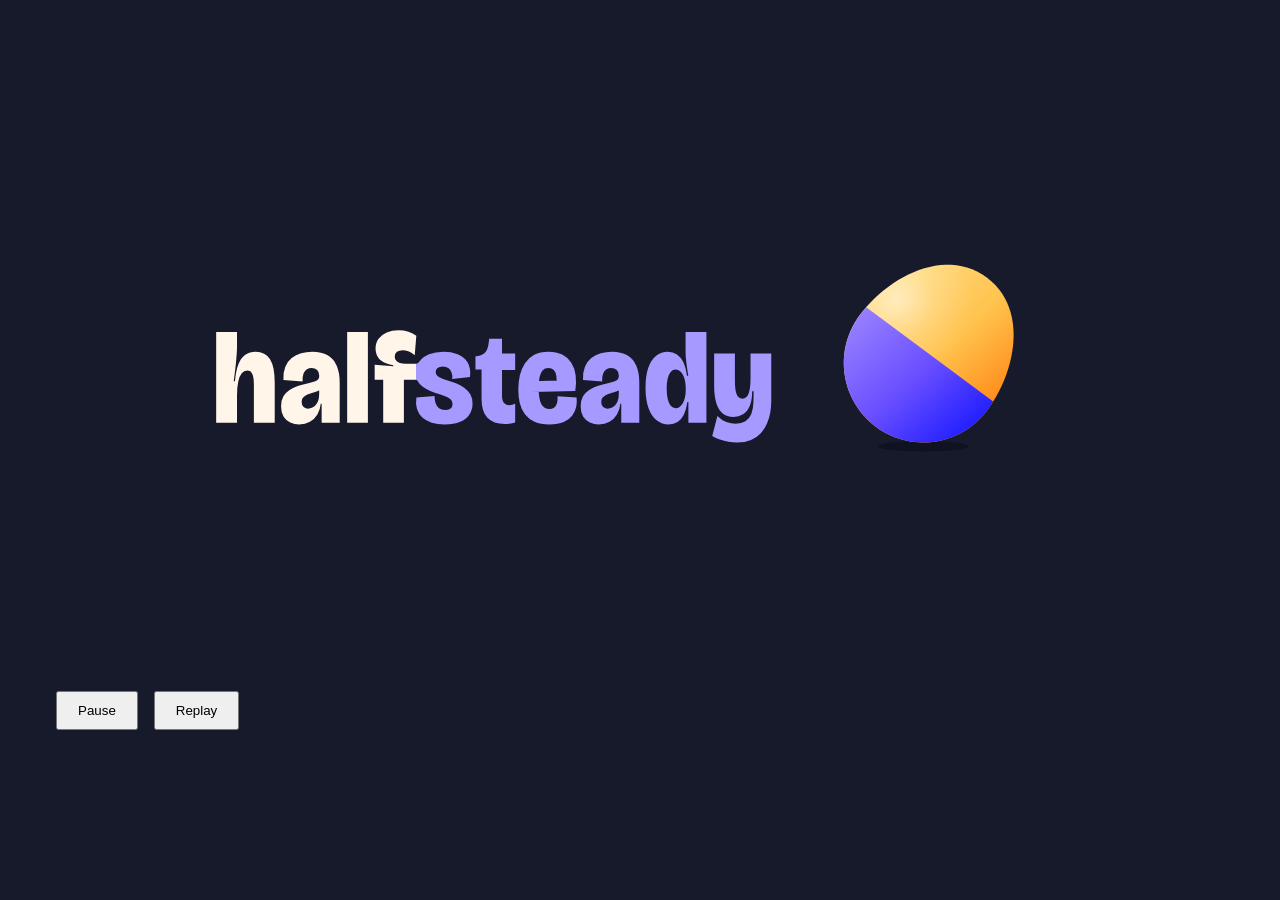
==== site/film.html @ 39198d51 "Publish Half Steady website with Inzo and Emulia" ====
<!doctype html><html lang="en"><!-- Copyright 2022 The Bricolage Grotesque Project Authors (https://github.com/ateliertriay/bricolage)

This Font Software is licensed under the SIL Open Font License, Version 1.1.
This license is copied below, and is also available with a FAQ at:
https://scripts.sil.org/OFL


—————————————————————————————-
SIL OPEN FONT LICENSE Version 1.1 - 26 February 2007
—————————————————————————————-

PREAMBLE
The goals of the Open Font License (OFL) are to stimulate worldwide
development of collaborative font projects, to support the font creation
efforts of academic and linguistic communities, and to provide a free and
open framework in which fonts may be shared and improved in partnership
with others.

The OFL allows the licensed fonts to be used, studied, modified and
redistributed freely as long as they are not sold by themselves. The
fonts, including any derivative works, can be bundled, embedded, 
redistributed and/or sold with any software provided that any reserved
names are not used by derivative works. The fonts and derivatives,
however, cannot be released under any other type of license. The
requirement for fonts to remain under this license does not apply
to any document created using the fonts or their derivatives.

DEFINITIONS
"Font Software" refers to the set of files released by the Copyright
Holder(s) under this license and clearly marked as such. This may
include source files, build scripts and documentation.

"Reserved Font Name" refers to any names specified as such after the
copyright statement(s).

"Original Version" refers to the collection of Font Software components as
distributed by the Copyright Holder(s).

"Modified Version" refers to any derivative made by adding to, deleting,
or substituting — in part or in whole — any of the components of the
Original Version, by changing formats or by porting the Font Software to a
new environment.

"Author" refers to any designer, engineer, programmer, technical
writer or other person who contributed to the Font Software.

PERMISSION & CONDITIONS
Permission is hereby granted, free of charge, to any person obtaining
a copy of the Font Software, to use, study, copy, merge, embed, modify,
redistribute, and sell modified and unmodified copies of the Font
Software, subject to the following conditions:

1) Neither the Font Software nor any of its individual components,
in Original or Modified Versions, may be sold by itself.

2) Original or Modified Versions of the Font Software may be bundled,
redistributed and/or sold with any software, provided that each copy
contains the above copyright notice and this license. These can be
included either as stand-alone text files, human-readable headers or
in the appropriate machine-readable metadata fields within text or
binary files as long as those fields can be easily viewed by the user.

3) No Modified Version of the Font Software may use the Reserved Font
Name(s) unless explicit written permission is granted by the corresponding
Copyright Holder. This restriction only applies to the primary font name as
presented to the users.

4) The name(s) of the Copyright Holder(s) or the Author(s) of the Font
Software shall not be used to promote, endorse or advertise any
Modified Version, except to acknowledge the contribution(s) of the
Copyright Holder(s) and the Author(s) or with their explicit written
permission.

5) The Font Software, modified or unmodified, in part or in whole,
must be distributed entirely under this license, and must not be
distributed under any other license. The requirement for fonts to
remain under this license does not apply to any document created
using the Font Software.

TERMINATION
This license becomes null and void if any of the above conditions are
not met.

DISCLAIMER
THE FONT SOFTWARE IS PROVIDED "AS IS", WITHOUT WARRANTY OF ANY KIND,
EXPRESS OR IMPLIED, INCLUDING BUT NOT LIMITED TO ANY WARRANTIES OF
MERCHANTABILITY, FITNESS FOR A PARTICULAR PURPOSE AND NONINFRINGEMENT
OF COPYRIGHT, PATENT, TRADEMARK, OR OTHER RIGHT. IN NO EVENT SHALL THE
COPYRIGHT HOLDER BE LIABLE FOR ANY CLAIM, DAMAGES OR OTHER LIABILITY,
INCLUDING ANY GENERAL, SPECIAL, INDIRECT, INCIDENTAL, OR CONSEQUENTIAL
DAMAGES, WHETHER IN AN ACTION OF CONTRACT, TORT OR OTHERWISE, ARISING
FROM, OUT OF THE USE OR INABILITY TO USE THE FONT SOFTWARE OR FROM
OTHER DEALINGS IN THE FONT SOFTWARE.
 --><meta charset="utf-8"><meta name="viewport" content="width=device-width,initial-scale=1"><meta name="robots" content="noindex"><title>Half Steady — Pressed</title><style>body{margin:0;background:#171A2B;color:#FFF6E9;font:16px system-ui}main{max-width:1200px;margin:auto}#film{aspect-ratio:16/9}svg{display:block;width:100%;height:100%}button{padding:10px 20px;margin:16px 0 16px 16px}</style><main><div id="film"></div><button id="play">Pause</button><button id="replay">Replay</button></main><script>/* Taking Steady / round two. Rigid source artwork, articulated toy limbs,
 * independently positioned outlined words. No font or network dependency.
 */
(function(root){
'use strict';
const DATA={"geometry":{"r":265.0,"h":620.0,"lean":22.0,"centre":[492.8578813727503,553.0403607835563]},"face":{"half":{"letters":[{"ch":"h","path":"M29.1995849609375 0V289.0006103515625V691.99951171875H187.9993896484375V577.6005859375Q187.9993896484375 555.4005126953125 185.4993896484375 520.9005126953125Q182.9993896484375 486.4005126953125 178.8994140625 448.00054931640625Q174.7994384765625 409.6005859375 170.49945068359375 374.70062255859375Q166.199462890625 339.8006591796875 163.199462890625 316.20068359375H172.199462890625Q179.9993896484375 397.6005859375 199.39923095703125 447.10040283203125Q218.799072265625 496.6002197265625 251.39874267578125 518.9000854492188Q283.9984130859375 541.199951171875 329.597900390625 541.199951171875Q404.197265625 541.199951171875 439.79693603515625 483.30010986328125Q475.3966064453125 425.4002685546875 475.3966064453125 305.400390625V0H316.5968017578125V290.39990234375Q316.5968017578125 346.7999267578125 304.7969970703125 372.19989013671875Q292.9971923828125 397.599853515625 265.797607421875 397.599853515625Q241.39794921875 397.599853515625 224.1983642578125 377.0999755859375Q206.998779296875 356.60009765625 197.49908447265625 314.4005126953125Q187.9993896484375 272.200927734375 187.9993896484375 208.2017822265625V0Z","x":0.0,"width":78.06281553267819,"bounds":[29.1995849609375,0,475.3966064453125,691.99951171875],"grip":[78.06281553267819,-79.8128639340239],"top":-147.44894042471768,"bottom":-26.382623011176136,"transform":"scale(0.174951 -0.174951) translate(-29.1996 0)","gripLeft":[0.0,-26.382623011176136]},{"ch":"a","path":"M152.1986083984375 -13.199951171875Q115.3988037109375 -13.199951171875 83.99908447265625 1.2000732421875Q52.599365234375 15.60009765625 33.1995849609375 45.70001220703125Q13.7998046875 75.7999267578125 13.7998046875 123.1995849609375Q13.7998046875 170.5994873046875 31.5997314453125 200.89947509765625Q49.399658203125 231.199462890625 78.5994873046875 250.0994873046875Q107.79931640625 268.99951171875 141.59906005859375 279.299560546875Q175.3988037109375 289.599609375 206.3984375 296.9996337890625Q247.5977783203125 306.599609375 268.59747314453125 314.19970703125Q289.59716796875 321.7998046875 297.29705810546875 331.99993896484375Q304.9969482421875 342.2000732421875 304.9969482421875 358.6002197265625Q304.9969482421875 387.2001953125 288.89727783203125 401.8001708984375Q272.797607421875 416.400146484375 245.798095703125 416.400146484375Q226.998291015625 416.400146484375 210.5986328125 406.60003662109375Q194.198974609375 396.7999267578125 184.999267578125 374.2998046875Q175.799560546875 351.7996826171875 177.9996337890625 313.399658203125L31.5994873046875 325.7998046875Q29.199462890625 384.799560546875 46.19921875 426.09954833984375Q63.198974609375 467.3995361328125 94.4986572265625 492.69964599609375Q125.79833984375 517.999755859375 166.29815673828125 529.599853515625Q206.7979736328125 541.199951171875 251.798095703125 541.199951171875Q322.3975830078125 541.199951171875 368.79730224609375 514.10009765625Q415.197021484375 487.000244140625 437.89691162109375 434.3004150390625Q460.5968017578125 381.6005859375 460.5968017578125 303.400634765625V196.1998291015625Q460.5968017578125 163.599853515625 460.5968017578125 130.69989013671875Q460.5968017578125 97.7999267578125 460.5968017578125 65.199951171875Q460.5968017578125 32.5999755859375 460.5968017578125 0H322.9969482421875Q322.9969482421875 35.199951171875 322.9969482421875 70.79986572265625Q322.9969482421875 106.3997802734375 322.9969482421875 144.599609375H316.1968994140625Q312.1968994140625 98.3995361328125 290.49713134765625 62.69964599609375Q268.79736328125 26.999755859375 233.49774169921875 6.89990234375Q198.1981201171875 -13.199951171875 152.1986083984375 -13.199951171875ZM220.398681640625 107.2001953125Q234.5985107421875 107.2001953125 249.2982177734375 113.50018310546875Q263.9979248046875 119.8001708984375 276.49761962890625 133.2000732421875Q288.997314453125 146.5999755859375 296.59710693359375 167.69964599609375Q304.1968994140625 188.79931640625 304.1968994140625 217.398681640625V260.1998291015625L328.7967529296875 268.400146484375Q320.7967529296875 255.8001708984375 305.69696044921875 247.60015869140625Q290.59716796875 239.400146484375 272.59747314453125 234.10009765625Q254.5977783203125 228.800048828125 236.6981201171875 223.29998779296875Q218.7984619140625 217.7999267578125 203.998779296875 210.09991455078125Q189.1990966796875 202.39990234375 179.8992919921875 190.09991455078125Q170.5994873046875 177.7999267578125 170.5994873046875 157.800048828125Q170.5994873046875 131.4000244140625 185.499267578125 119.30010986328125Q200.3990478515625 107.2001953125 220.398681640625 107.2001953125Z","x":83.03199622676226,"width":78.1677821309162,"bounds":[13.7998046875,-13.199951171875,460.5968017578125,541.199951171875],"grip":[78.1677821309162,-79.46300374840128],"top":-121.06633876991961,"bottom":-24.073272424427493,"transform":"scale(0.174951 -0.174951) translate(-13.7998 0)","gripLeft":[0.0,-47.93656893962281]},{"ch":"l","path":"M29.1995849609375 0V691.99951171875H187.1993408203125V0Z","x":168.65319701856632,"width":27.642286259166546,"bounds":[29.1995849609375,0,187.1993408203125,691.99951171875],"grip":[27.642286259166546,-147.44894042471768],"top":-147.44894042471768,"bottom":-26.382623011176136,"transform":"scale(0.174951 -0.174951) translate(-29.1996 0)","gripLeft":[0.0,-26.382623011176136]},{"ch":"f","path":"M75.99951171875 0V328.2003173828125H11V441.400146484375L152.798828125 431.2001953125V438.8001708984375Q96.1990966796875 447.000244140625 66.99920654296875 467.8001708984375Q37.79931640625 488.60009765625 27.6993408203125 515.0Q17.599365234375 541.39990234375 17.599365234375 564.39990234375Q17.599365234375 607.7998046875 40.29925537109375 639.4996948242188Q62.9991455078125 671.1995849609375 102.69891357421875 688.1995239257812Q142.398681640625 705.199462890625 192.598388671875 705.199462890625Q233.59814453125 705.199462890625 267.8980712890625 693.99951171875Q302.197998046875 682.799560546875 328.3978271484375 662.19970703125L316.1978759765625 514.999755859375Q289.9979248046875 535.599853515625 267.59808349609375 544.0997924804688Q245.1982421875 552.5997314453125 223.99853515625 552.5997314453125Q197.19873046875 552.5997314453125 180.4989013671875 540.5997924804688Q163.799072265625 528.599853515625 163.799072265625 503.800048828125Q163.799072265625 485.599853515625 174.39923095703125 473.19989013671875Q184.9993896484375 460.7999267578125 202.8994140625 455.10003662109375Q220.7994384765625 449.400146484375 243.9990234375 449.400146484375H325.9979248046875V328.2003173828125H233.599365234375V0Z","x":201.33420033882874,"width":55.5292098291808,"bounds":[11,0,328.3978271484375,705.199462890625],"grip":[55.5292098291808,-142.23542140907892],"top":-149.75829101146633,"bottom":-26.382623011176136,"transform":"scale(0.174951 -0.174951) translate(-11 0)","gripLeft":[0.0,-83.80174416171502]}],"width":256.8634101680095},"steady":{"letters":[{"ch":"s","path":"M238.998291015625 -13.199951171875Q183.1981201171875 -13.199951171875 140.0982666015625 0.1002197265625Q96.9984130859375 13.400390625 68.69873046875 39.40057373046875Q40.3990478515625 65.4007568359375 28.4993896484375 103.70074462890625Q16.5997314453125 142.000732421875 23.5999755859375 191.8004150390625L162.1998291015625 203.8004150390625Q162.19970703125 172.00048828125 170.3994140625 147.7003173828125Q178.59912109375 123.400146484375 196.19879150390625 110.199951171875Q213.7984619140625 96.999755859375 241.9981689453125 96.999755859375Q266.19775390625 96.999755859375 282.6973876953125 107.29974365234375Q299.197021484375 117.5997314453125 299.197021484375 141.399658203125Q299.197021484375 160.800048828125 289.1968994140625 173.50030517578125Q279.19677734375 186.2005615234375 257.69677734375 196.30072021484375Q236.19677734375 206.40087890625 201.1971435546875 217.6009521484375Q162.597900390625 229.8009033203125 129.598388671875 242.60089111328125Q96.598876953125 255.40087890625 72.19915771484375 273.20086669921875Q47.7994384765625 291.0008544921875 34.3995361328125 316.7008056640625Q20.9996337890625 342.4007568359375 20.9996337890625 379.400634765625Q20.9996337890625 430.400390625 46.8994140625 466.500244140625Q72.7991943359375 502.60009765625 119.79888916015625 521.9000244140625Q166.798583984375 541.199951171875 230.79833984375 541.199951171875Q289.7982177734375 541.199951171875 338.19793701171875 522.199951171875Q386.59765625 503.199951171875 413.29742431640625 460.79998779296875Q439.9971923828125 418.4000244140625 432.397216796875 348.2000732421875L296.79736328125 333.199951171875Q299.79736328125 362.199951171875 291.5975341796875 383.5Q283.397705078125 404.800048828125 266.7979736328125 416.30010986328125Q250.1982421875 427.8001708984375 225.3985595703125 427.8001708984375Q198.9990234375 427.8001708984375 184.8992919921875 416.1002197265625Q170.799560546875 404.4002685546875 170.799560546875 386.600341796875Q170.799560546875 370.4002685546875 181.69952392578125 358.90020751953125Q192.5994873046875 347.400146484375 214.09930419921875 338.90008544921875Q235.59912109375 330.4000244140625 267.398681640625 320.5999755859375Q297.7984619140625 311.1998291015625 330.19818115234375 298.19970703125Q362.597900390625 285.1995849609375 390.1976318359375 265.49951171875Q417.79736328125 245.7994384765625 434.79718017578125 216.39947509765625Q451.7969970703125 186.99951171875 451.7969970703125 144.19970703125Q451.7969970703125 98.39990234375 428.19720458984375 62.5999755859375Q404.597412109375 26.800048828125 357.59771728515625 6.800048828125Q310.5980224609375 -13.199951171875 238.998291015625 -13.199951171875Z","x":0.0,"width":75.36862301302028,"bounds":[20.9996337890625,-13.199951171875,451.7969970703125,541.199951171875],"grip":[75.36862301302028,-51.61057072897795],"top":-121.06633876991961,"bottom":-24.073272424427493,"transform":"scale(0.174951 -0.174951) translate(-20.9996 0)","gripLeft":[0.0,-92.75931388679447]},{"ch":"t","path":"M226.5987548828125 -10.39990234375Q139.59912109375 -10.39990234375 94.899169921875 36.90008544921875Q50.19921875 84.2000732421875 50.19921875 183V404.8001708984375H3.7999267578125V506.8001708984375H10.8001708984375Q60.7994384765625 511.5999755859375 80.799072265625 538.299560546875Q100.7987060546875 564.9991455078125 105.9986572265625 619.3983154296875L108.3988037109375 640.199462890625H206.198974609375V528H306.397705078125V401.2001953125H206.198974609375V204.8004150390625Q206.198974609375 166.8004150390625 221.8988037109375 149.600341796875Q237.5986328125 132.4002685546875 261.3984375 132.4002685546875Q272.998291015625 132.4002685546875 284.59808349609375 136.000244140625Q296.1978759765625 139.6002197265625 306.397705078125 146.2001953125V1.199951171875Q282.59814453125 -5.7999267578125 262.9984130859375 -8.09991455078125Q243.398681640625 -10.39990234375 226.5987548828125 -10.39990234375Z","x":76.243892812041,"width":52.939919838626686,"bounds":[3.7999267578125,-10.39990234375,306.397705078125,640.199462890625],"grip":[52.939919838626686,-118.75698818317098],"top":-138.38644681415633,"bottom":-24.563145024709,"transform":"scale(0.174951 -0.174951) translate(-3.79993 0)","gripLeft":[0.0,-97.20299954196815]},{"ch":"e","path":"M256.1981201171875 -13.199951171875Q187.99853515625 -13.199951171875 142.49884033203125 7.29998779296875Q96.9991455078125 27.7999267578125 69.599365234375 64.29986572265625Q42.1995849609375 100.7998046875 30.49969482421875 149.1998291015625Q18.7998046875 197.599853515625 18.7998046875 253Q18.7998046875 309.5999755859375 30.899658203125 361.199951171875Q42.99951171875 412.7999267578125 69.69927978515625 453.49993896484375Q96.3990478515625 494.199951171875 140.29876708984375 517.699951171875Q184.198486328125 541.199951171875 248.1982421875 541.199951171875Q310.1978759765625 541.199951171875 353.69757080078125 519.1000366210938Q397.197265625 497.0001220703125 422.79705810546875 456.6002197265625Q448.3968505859375 416.2003173828125 455.89678955078125 361.80035400390625Q463.396728515625 307.400390625 453.19677734375 242.600341796875L120.1998291015625 235.000244140625V316.599853515625L326.796630859375 321.599853515625L308.5968017578125 270.9998779296875Q314.19677734375 320.2000732421875 309.29693603515625 352.5001220703125Q304.3970947265625 384.8001708984375 289.597412109375 400.900146484375Q274.7977294921875 417.0001220703125 248.1982421875 417.0001220703125Q219.998779296875 417.0001220703125 203.59912109375 398.60015869140625Q187.199462890625 380.2001953125 180.599609375 346.500244140625Q173.999755859375 312.80029296875 173.999755859375 266.2003173828125Q173.999755859375 180 194.1993408203125 142.199951171875Q214.39892578125 104.39990234375 256.798095703125 104.39990234375Q275.997802734375 104.39990234375 288.19757080078125 111.79998779296875Q300.3973388671875 119.2000732421875 307.39715576171875 132.3001708984375Q314.39697265625 145.4002685546875 316.796875 163.100341796875Q319.19677734375 180.8004150390625 317.7967529296875 201.400390625L462.99658203125 191.4002685546875Q467.5966796875 157.6002197265625 460.496826171875 121.8001708984375Q453.39697265625 86.0001220703125 430.59716796875 55.40008544921875Q407.79736328125 24.800048828125 365.297607421875 5.800048828125Q322.7978515625 -13.199951171875 256.1981201171875 -13.199951171875Z","x":131.35357795031894,"width":78.02929259673851,"bounds":[18.7998046875,-13.199951171875,464.8052133781828,541.199951171875],"grip":[77.71286992154326,-59.86837737005603],"top":-121.06633876991961,"bottom":-24.073272424427493,"transform":"scale(0.174951 -0.174951) translate(-18.7998 0)","gripLeft":[0.0,-70.64533965609033]},{"ch":"a","path":"M152.1986083984375 -13.199951171875Q115.3988037109375 -13.199951171875 83.99908447265625 1.2000732421875Q52.599365234375 15.60009765625 33.1995849609375 45.70001220703125Q13.7998046875 75.7999267578125 13.7998046875 123.1995849609375Q13.7998046875 170.5994873046875 31.5997314453125 200.89947509765625Q49.399658203125 231.199462890625 78.5994873046875 250.0994873046875Q107.79931640625 268.99951171875 141.59906005859375 279.299560546875Q175.3988037109375 289.599609375 206.3984375 296.9996337890625Q247.5977783203125 306.599609375 268.59747314453125 314.19970703125Q289.59716796875 321.7998046875 297.29705810546875 331.99993896484375Q304.9969482421875 342.2000732421875 304.9969482421875 358.6002197265625Q304.9969482421875 387.2001953125 288.89727783203125 401.8001708984375Q272.797607421875 416.400146484375 245.798095703125 416.400146484375Q226.998291015625 416.400146484375 210.5986328125 406.60003662109375Q194.198974609375 396.7999267578125 184.999267578125 374.2998046875Q175.799560546875 351.7996826171875 177.9996337890625 313.399658203125L31.5994873046875 325.7998046875Q29.199462890625 384.799560546875 46.19921875 426.09954833984375Q63.198974609375 467.3995361328125 94.4986572265625 492.69964599609375Q125.79833984375 517.999755859375 166.29815673828125 529.599853515625Q206.7979736328125 541.199951171875 251.798095703125 541.199951171875Q322.3975830078125 541.199951171875 368.79730224609375 514.10009765625Q415.197021484375 487.000244140625 437.89691162109375 434.3004150390625Q460.5968017578125 381.6005859375 460.5968017578125 303.400634765625V196.1998291015625Q460.5968017578125 163.599853515625 460.5968017578125 130.69989013671875Q460.5968017578125 97.7999267578125 460.5968017578125 65.199951171875Q460.5968017578125 32.5999755859375 460.5968017578125 0H322.9969482421875Q322.9969482421875 35.199951171875 322.9969482421875 70.79986572265625Q322.9969482421875 106.3997802734375 322.9969482421875 144.599609375H316.1968994140625Q312.1968994140625 98.3995361328125 290.49713134765625 62.69964599609375Q268.79736328125 26.999755859375 233.49774169921875 6.89990234375Q198.1981201171875 -13.199951171875 152.1986083984375 -13.199951171875ZM220.398681640625 107.2001953125Q234.5985107421875 107.2001953125 249.2982177734375 113.50018310546875Q263.9979248046875 119.8001708984375 276.49761962890625 133.2000732421875Q288.997314453125 146.5999755859375 296.59710693359375 167.69964599609375Q304.1968994140625 188.79931640625 304.1968994140625 217.398681640625V260.1998291015625L328.7967529296875 268.400146484375Q320.7967529296875 255.8001708984375 305.69696044921875 247.60015869140625Q290.59716796875 239.400146484375 272.59747314453125 234.10009765625Q254.5977783203125 228.800048828125 236.6981201171875 223.29998779296875Q218.7984619140625 217.7999267578125 203.998779296875 210.09991455078125Q189.1990966796875 202.39990234375 179.8992919921875 190.09991455078125Q170.5994873046875 177.7999267578125 170.5994873046875 157.800048828125Q170.5994873046875 131.4000244140625 185.499267578125 119.30010986328125Q200.3990478515625 107.2001953125 220.398681640625 107.2001953125Z","x":212.53105037419317,"width":78.1677821309162,"bounds":[13.7998046875,-13.199951171875,460.5968017578125,541.199951171875],"grip":[78.1677821309162,-79.46300374840128],"top":-121.06633876991961,"bottom":-24.073272424427493,"transform":"scale(0.174951 -0.174951) translate(-13.7998 0)","gripLeft":[0.0,-47.93656893962281]},{"ch":"d","path":"M195.79833984375 -13.199951171875Q143.1986083984375 -13.199951171875 103.2989501953125 18.60009765625Q63.3992919921875 50.400146484375 41.09954833984375 113.0001220703125Q18.7998046875 175.60009765625 18.7998046875 267.1998291015625Q18.7998046875 359.7999267578125 40.399658203125 420.49993896484375Q61.99951171875 481.199951171875 100.19915771484375 510.7999267578125Q138.3988037109375 540.39990234375 188.1982421875 540.39990234375Q228.597900390625 540.39990234375 258.49755859375 520.599853515625Q288.397216796875 500.7998046875 307.59698486328125 460.39984130859375Q326.7967529296875 419.9998779296875 334.9967041015625 358.0001220703125H344.396728515625Q338.9967041015625 392.0001220703125 334.19671630859375 424.60009765625Q329.396728515625 457.2000732421875 326.69671630859375 487.20001220703125Q323.9967041015625 517.199951171875 323.9967041015625 542.9998779296875V691.99951171875H482.7965087890625V210.801513671875V0H345.396728515625V158.19970703125H337.9967041015625Q329.3968505859375 98.599609375 310.4970703125 60.49969482421875Q291.5972900390625 22.3997802734375 263.09759521484375 4.59991455078125Q234.597900390625 -13.199951171875 195.79833984375 -13.199951171875ZM249.1981201171875 110.5997314453125Q264.597900390625 110.5997314453125 278.39764404296875 120.09979248046875Q292.1973876953125 129.599853515625 302.59716796875 147.79986572265625Q312.9969482421875 165.9998779296875 319.0968017578125 191.3997802734375Q325.1966552734375 216.7996826171875 325.1966552734375 248.599365234375V261.19970703125Q325.1966552734375 289.599609375 320.7967529296875 312.89959716796875Q316.3968505859375 336.1995849609375 308.99700927734375 353.69964599609375Q301.59716796875 371.19970703125 291.79736328125 382.8997802734375Q281.99755859375 394.599853515625 270.89776611328125 400.39990234375Q259.7979736328125 406.199951171875 248.1981201171875 406.199951171875Q225.5986328125 406.199951171875 210.198974609375 387.40008544921875Q194.79931640625 368.6002197265625 187.39947509765625 335.1002197265625Q179.9996337890625 301.6002197265625 179.9996337890625 256.9998779296875Q179.9996337890625 214.7996826171875 187.7994384765625 181.399658203125Q195.5992431640625 147.9996337890625 210.9989013671875 129.2996826171875Q226.3985595703125 110.5997314453125 249.1981201171875 110.5997314453125Z","x":296.5077459850976,"width":81.17689580166623,"bounds":[18.7998046875,-13.199951171875,482.7965087890625,691.99951171875],"grip":[81.17689580166623,-147.44894042471768],"top":-147.44894042471768,"bottom":-24.073272424427493,"transform":"scale(0.174951 -0.174951) translate(-18.7998 0)","gripLeft":[0.0,-73.12962033565029]},{"ch":"y","path":"M198.598388671875 -150.7996826171875Q167.3983154296875 -150.7996826171875 133.59844970703125 -145.19964599609375Q99.798583984375 -139.599609375 67.99884033203125 -128.39959716796875Q36.1990966796875 -117.1995849609375 9.9993896484375 -101.399658203125L49.3995361328125 50.7996826171875Q79.399169921875 19.599853515625 117.0987548828125 5.79986572265625Q154.79833984375 -8.0001220703125 189.3983154296875 -8.0001220703125Q233.5980224609375 -8.0001220703125 263.0977783203125 10.6998291015625Q292.5975341796875 29.3997802734375 307.79742431640625 66.499755859375Q322.997314453125 103.5997314453125 324.1973876953125 159.1998291015625L325.7974853515625 240.399169921875H314.3973388671875Q313.9974365234375 170.399169921875 295.49755859375 126.89923095703125Q276.9976806640625 83.3992919921875 244.99786376953125 63.599365234375Q212.998046875 43.7994384765625 171.79833984375 43.7994384765625Q121.998779296875 43.7994384765625 89.49908447265625 70.19927978515625Q56.9993896484375 96.59912109375 40.799560546875 149.798828125Q24.5997314453125 202.99853515625 24.5997314453125 283.9981689453125V528H182.799560546875V323.197998046875Q182.799560546875 249.7987060546875 195.999267578125 216.3990478515625Q209.198974609375 182.9993896484375 239.7984619140625 182.9993896484375Q256.5982666015625 182.9993896484375 268.69805908203125 193.29937744140625Q280.7978515625 203.599365234375 287.9976806640625 223.8992919921875Q295.197509765625 244.19921875 298.597412109375 274.09906005859375Q301.997314453125 303.9989013671875 301.997314453125 342.9986572265625V528H459.797119140625V161.600341796875Q459.797119140625 121.201171875 452.3973388671875 77.701416015625Q444.99755859375 34.20166015625 427.59783935546875 -6.2984619140625Q410.1981201171875 -46.798583984375 380.29833984375 -79.598876953125Q350.3985595703125 -112.399169921875 305.6986083984375 -131.59942626953125Q260.9986572265625 -150.7996826171875 198.598388671875 -150.7996826171875Z","x":382.4438252152376,"width":78.6927646167528,"bounds":[9.9993896484375,-150.7996826171875,459.797119140625,528],"grip":[78.6927646167528,-118.75698818317098],"top":-118.75698818317098,"bottom":0.0,"transform":"scale(0.174951 -0.174951) translate(-9.99939 0)","gripLeft":[0.0,-8.642605861231193]}],"width":461.1365898319904},"baseline":-26.382623011176136,"gap":72,"name":"Bricolage Grotesque","axes":{"wght":800,"wdth":90,"opsz":96},"contact":{"gap":-1.1200281847919225,"y":-92.8,"geometric_gap":-0.42002818479192244,"overlap_for_raster":0.7,"sampling_step":0.1}},"materials":{"night-colour":{"defs":"<linearGradient xmlns=\"http://www.w3.org/2000/svg\" id=\"ROBOT-0\" gradientUnits=\"userSpaceOnUse\" x1=\"227.898\" y1=\"208.249\" x2=\"772.102\" y2=\"818\" data-light=\"\" gradientTransform=\"rotate(0 492.858 553.04)\"><stop offset=\"0\" stop-color=\"#FFEA9A\" /><stop offset=\"0.55\" stop-color=\"#FFC24D\" /><stop offset=\"1\" stop-color=\"#FF7100\" /></linearGradient><linearGradient xmlns=\"http://www.w3.org/2000/svg\" id=\"ROBOT-1\" gradientUnits=\"userSpaceOnUse\" x1=\"227.898\" y1=\"208.249\" x2=\"772.102\" y2=\"818\" data-light=\"\" gradientTransform=\"rotate(0 492.858 553.04)\"><stop offset=\"0\" stop-color=\"#B19CFF\" /><stop offset=\"0.55\" stop-color=\"#6A4FFF\" /><stop offset=\"1\" stop-color=\"#020AFF\" /></linearGradient><radialGradient xmlns=\"http://www.w3.org/2000/svg\" id=\"ROBOT-s\" gradientUnits=\"userSpaceOnUse\" cx=\"407.485\" cy=\"342.395\" r=\"250.334\" data-light=\"\" gradientTransform=\"rotate(0 492.858 553.04)\"><stop offset=\"0\" stop-color=\"#FFFFFF\" stop-opacity=\"0.52\" /><stop offset=\"0.5\" stop-color=\"#FFFFFF\" stop-opacity=\"0.16\" /><stop offset=\"1\" stop-color=\"#FFFFFF\" stop-opacity=\"0\" /></radialGradient><radialGradient xmlns=\"http://www.w3.org/2000/svg\" id=\"ROBOT-g\" gradientUnits=\"userSpaceOnUse\" cx=\"420\" cy=\"360\" r=\"760\"><stop offset=\"0\" stop-color=\"#232741\" /><stop offset=\"1\" stop-color=\"#171A2B\" /></radialGradient><radialGradient xmlns=\"http://www.w3.org/2000/svg\" id=\"ROBOT-h\" gradientUnits=\"userSpaceOnUse\" cx=\"488.233\" cy=\"834\" r=\"160\" gradientTransform=\"translate(0 696.39) scale(1 0.165)\"><stop offset=\"0\" stop-color=\"#000000\" stop-opacity=\"0.55\" /><stop offset=\"0.6\" stop-color=\"#000000\" stop-opacity=\"0.28\" /><stop offset=\"1\" stop-color=\"#000000\" stop-opacity=\"0\" /></radialGradient><radialGradient xmlns=\"http://www.w3.org/2000/svg\" id=\"ROBOT-b1\" gradientUnits=\"userSpaceOnUse\" cx=\"456.464\" cy=\"342.395\" r=\"516.993\"><stop offset=\"0\" stop-color=\"#FFC24D\" stop-opacity=\"0.34\" /><stop offset=\"1\" stop-color=\"#FFC24D\" stop-opacity=\"0\" /></radialGradient><radialGradient xmlns=\"http://www.w3.org/2000/svg\" id=\"ROBOT-b2\" gradientUnits=\"userSpaceOnUse\" cx=\"510.884\" cy=\"708.245\" r=\"516.993\"><stop offset=\"0\" stop-color=\"#6A4FFF\" stop-opacity=\"0.30\" /><stop offset=\"1\" stop-color=\"#6A4FFF\" stop-opacity=\"0\" /></radialGradient><clipPath xmlns=\"http://www.w3.org/2000/svg\" id=\"ROBOT-c\"><path d=\"M 247.154 453.77 L 242.295 466.765 L 238.124 479.996 L 234.65 493.428 L 231.884 507.024 L 229.833 520.745 L 228.503 534.555 L 227.898 548.415 L 228.019 562.289 L 228.866 576.137 L 230.437 589.921 L 232.727 603.605 L 235.73 617.15 L 239.437 630.519 L 243.839 643.676 L 248.924 656.584 L 254.677 669.209 L 261.084 681.515 L 268.125 693.469 L 275.783 705.038 L 284.035 716.191 L 292.86 726.896 L 302.233 737.125 L 312.128 746.849 L 322.519 756.042 L 333.377 764.679 L 344.672 772.735 L 356.373 780.19 L 368.448 787.021 L 380.864 793.212 L 393.587 798.744 L 406.582 803.603 L 419.814 807.775 L 433.246 811.248 L 446.841 814.014 L 460.563 816.065 L 474.372 817.395 L 488.233 818 L 502.106 817.879 L 515.954 817.032 L 529.739 815.461 L 543.422 813.172 L 556.967 810.169 L 570.336 806.461 L 583.493 802.059 L 596.402 796.974 L 609.026 791.221 L 621.332 784.815 L 633.286 777.773 L 644.856 770.116 L 656.008 761.863 L 666.714 753.038 L 676.942 743.665 L 686.667 733.77 L 695.86 723.379 L 704.496 712.521 L 712.553 701.226 L 720.007 689.525 L 726.839 677.45 L 733.029 665.034 L 738.562 652.311 L 745.413 634.226 L 751.53 615.718 L 756.893 596.855 L 761.481 577.707 L 765.275 558.342 L 768.253 538.83 L 770.398 519.24 L 771.687 499.64 L 772.102 480.099 L 771.621 460.687 L 770.226 441.473 L 767.896 422.525 L 764.61 403.913 L 760.349 385.705 L 755.093 367.971 L 748.821 350.78 L 741.514 334.2 L 733.152 318.301 L 723.714 303.151 L 713.18 288.82 L 701.53 275.377 L 688.745 262.89 L 674.803 251.429 L 659.686 241.063 L 643.373 231.86 L 625.843 223.89 L 607.697 217.446 L 589.569 212.734 L 571.494 209.69 L 553.504 208.249 L 535.633 208.35 L 517.914 209.928 L 500.382 212.919 L 483.069 217.261 L 466.009 222.889 L 449.235 229.739 L 432.782 237.749 L 416.682 246.855 L 400.968 256.992 L 385.676 268.098 L 370.837 280.109 L 356.486 292.962 L 342.656 306.592 L 329.38 320.936 L 316.692 335.931 L 304.626 351.513 L 293.215 367.618 L 282.492 384.183 L 272.491 401.144 L 263.245 418.438 L 254.788 436.001 L 247.154 453.77 Z\" /></clipPath><mask id=\"ROBOT-upper\" maskUnits=\"userSpaceOnUse\" x=\"-1000\" y=\"-1000\" width=\"3000\" height=\"3000\"><path d=\"M 247.154 453.77 L 242.295 466.765 L 238.124 479.996 L 234.65 493.428 L 231.884 507.024 L 229.833 520.745 L 228.503 534.555 L 227.898 548.415 L 228.019 562.289 L 228.866 576.137 L 230.437 589.921 L 232.727 603.605 L 235.73 617.15 L 239.437 630.519 L 243.839 643.676 L 248.924 656.584 L 254.677 669.209 L 261.084 681.515 L 268.125 693.469 L 275.783 705.038 L 284.035 716.191 L 292.86 726.896 L 302.233 737.125 L 312.128 746.849 L 322.519 756.042 L 333.377 764.679 L 344.672 772.735 L 356.373 780.19 L 368.448 787.021 L 380.864 793.212 L 393.587 798.744 L 406.582 803.603 L 419.814 807.775 L 433.246 811.248 L 446.841 814.014 L 460.563 816.065 L 474.372 817.395 L 488.233 818 L 502.106 817.879 L 515.954 817.032 L 529.739 815.461 L 543.422 813.172 L 556.967 810.169 L 570.336 806.461 L 583.493 802.059 L 596.402 796.974 L 609.026 791.221 L 621.332 784.815 L 633.286 777.773 L 644.856 770.116 L 656.008 761.863 L 666.714 753.038 L 676.942 743.665 L 686.667 733.77 L 695.86 723.379 L 704.496 712.521 L 712.553 701.226 L 720.007 689.525 L 726.839 677.45 L 733.029 665.034 L 738.562 652.311 L 745.413 634.226 L 751.53 615.718 L 756.893 596.855 L 761.481 577.707 L 765.275 558.342 L 768.253 538.83 L 770.398 519.24 L 771.687 499.64 L 772.102 480.099 L 771.621 460.687 L 770.226 441.473 L 767.896 422.525 L 764.61 403.913 L 760.349 385.705 L 755.093 367.971 L 748.821 350.78 L 741.514 334.2 L 733.152 318.301 L 723.714 303.151 L 713.18 288.82 L 701.53 275.377 L 688.745 262.89 L 674.803 251.429 L 659.686 241.063 L 643.373 231.86 L 625.843 223.89 L 607.697 217.446 L 589.569 212.734 L 571.494 209.69 L 553.504 208.249 L 535.633 208.35 L 517.914 209.928 L 500.382 212.919 L 483.069 217.261 L 466.009 222.889 L 449.235 229.739 L 432.782 237.749 L 416.682 246.855 L 400.968 256.992 L 385.676 268.098 L 370.837 280.109 L 356.486 292.962 L 342.656 306.592 L 329.38 320.936 L 316.692 335.931 L 304.626 351.513 L 293.215 367.618 L 282.492 384.183 L 272.491 401.144 L 263.245 418.438 L 254.788 436.001 L 247.154 453.77 Z\" fill=\"white\"/><path d=\"M 135.403 369.987 L 234.864 390.758 L 261.114 440.191 L 314.337 422.867 L 340.587 472.3 L 393.81 454.976 L 420.06 504.409 L 473.283 487.085 L 499.533 536.518 L 552.755 519.194 L 579.006 568.628 L 632.228 551.304 L 658.479 600.737 L 711.701 583.413 L 737.952 632.846 L 791.174 615.522 L 877.15 669.672 L 712.956 1343.013 L -214.228 968.407 Z\" fill=\"black\"/></mask><clipPath id=\"ROBOT-lower\"><path d=\"M 135.403 369.987 L 234.864 390.758 L 261.114 440.191 L 314.337 422.867 L 340.587 472.3 L 393.81 454.976 L 420.06 504.409 L 473.283 487.085 L 499.533 536.518 L 552.755 519.194 L 579.006 568.628 L 632.228 551.304 L 658.479 600.737 L 711.701 583.413 L 737.952 632.846 L 791.174 615.522 L 877.15 669.672 L 712.956 1343.013 L -214.228 968.407 Z\"/></clipPath>","body":"<path xmlns=\"http://www.w3.org/2000/svg\" d=\"M 247.154 453.77 L 242.295 466.765 L 238.124 479.996 L 234.65 493.428 L 231.884 507.024 L 229.833 520.745 L 228.503 534.555 L 227.898 548.415 L 228.019 562.289 L 228.866 576.137 L 230.437 589.921 L 232.727 603.605 L 235.73 617.15 L 239.437 630.519 L 243.839 643.676 L 248.924 656.584 L 254.677 669.209 L 261.084 681.515 L 268.125 693.469 L 275.783 705.038 L 284.035 716.191 L 292.86 726.896 L 302.233 737.125 L 312.128 746.849 L 322.519 756.042 L 333.377 764.679 L 344.672 772.735 L 356.373 780.19 L 368.448 787.021 L 380.864 793.212 L 393.587 798.744 L 406.582 803.603 L 419.814 807.775 L 433.246 811.248 L 446.841 814.014 L 460.563 816.065 L 474.372 817.395 L 488.233 818 L 502.106 817.879 L 515.954 817.032 L 529.739 815.461 L 543.422 813.172 L 556.967 810.169 L 570.336 806.461 L 583.493 802.059 L 596.402 796.974 L 609.026 791.221 L 621.332 784.815 L 633.286 777.773 L 644.856 770.116 L 656.008 761.863 L 666.714 753.038 L 676.942 743.665 L 686.667 733.77 L 695.86 723.379 L 704.496 712.521 L 712.553 701.226 L 720.007 689.525 L 726.839 677.45 L 733.029 665.034 L 738.562 652.311 L 745.413 634.226 L 751.53 615.718 L 756.893 596.855 L 761.481 577.707 L 765.275 558.342 L 768.253 538.83 L 770.398 519.24 L 771.687 499.64 L 772.102 480.099 L 771.621 460.687 L 770.226 441.473 L 767.896 422.525 L 764.61 403.913 L 760.349 385.705 L 755.093 367.971 L 748.821 350.78 L 741.514 334.2 L 733.152 318.301 L 723.714 303.151 L 713.18 288.82 L 701.53 275.377 L 688.745 262.89 L 674.803 251.429 L 659.686 241.063 L 643.373 231.86 L 625.843 223.89 L 607.697 217.446 L 589.569 212.734 L 571.494 209.69 L 553.504 208.249 L 535.633 208.35 L 517.914 209.928 L 500.382 212.919 L 483.069 217.261 L 466.009 222.889 L 449.235 229.739 L 432.782 237.749 L 416.682 246.855 L 400.968 256.992 L 385.676 268.098 L 370.837 280.109 L 356.486 292.962 L 342.656 306.592 L 329.38 320.936 L 316.692 335.931 L 304.626 351.513 L 293.215 367.618 L 282.492 384.183 L 272.491 401.144 L 263.245 418.438 L 254.788 436.001 L 247.154 453.77 Z\" fill=\"url(#ROBOT-0)\" /><g xmlns=\"http://www.w3.org/2000/svg\" clip-path=\"url(#ROBOT-c)\"><rect width=\"1000\" height=\"1000\" fill=\"url(#ROBOT-s)\" /></g><path xmlns=\"http://www.w3.org/2000/svg\" d=\"M 247.154 453.77 L 242.295 466.765 L 238.124 479.996 L 234.65 493.428 L 231.884 507.024 L 229.833 520.745 L 228.503 534.555 L 227.898 548.415 L 228.019 562.289 L 228.866 576.137 L 230.437 589.921 L 232.727 603.605 L 235.73 617.15 L 239.437 630.519 L 243.839 643.676 L 248.924 656.584 L 254.677 669.209 L 261.084 681.515 L 268.125 693.469 L 275.783 705.038 L 284.035 716.191 L 292.86 726.896 L 302.233 737.125 L 312.128 746.849 L 322.519 756.042 L 333.377 764.679 L 344.672 772.735 L 356.373 780.19 L 368.448 787.021 L 380.864 793.212 L 393.587 798.744 L 406.582 803.603 L 419.814 807.775 L 433.246 811.248 L 446.841 814.014 L 460.563 816.065 L 474.372 817.395 L 488.233 818 L 502.106 817.879 L 515.954 817.032 L 529.739 815.461 L 543.422 813.172 L 556.967 810.169 L 570.336 806.461 L 583.493 802.059 L 596.402 796.974 L 609.026 791.221 L 621.332 784.815 L 633.286 777.773 L 644.856 770.116 L 656.008 761.863 L 666.714 753.038 L 676.942 743.665 L 686.667 733.77 L 695.86 723.379 L 704.496 712.521 L 712.553 701.226 L 720.007 689.525 L 726.839 677.45 L 733.029 665.034 L 738.562 652.311 L 745.413 634.226 L 750.597 618.541 L 261.955 421.117 L 254.788 436.001 L 247.154 453.77 Z\" fill=\"url(#ROBOT-1)\" />","outline":"M 247.154 453.77 L 242.295 466.765 L 238.124 479.996 L 234.65 493.428 L 231.884 507.024 L 229.833 520.745 L 228.503 534.555 L 227.898 548.415 L 228.019 562.289 L 228.866 576.137 L 230.437 589.921 L 232.727 603.605 L 235.73 617.15 L 239.437 630.519 L 243.839 643.676 L 248.924 656.584 L 254.677 669.209 L 261.084 681.515 L 268.125 693.469 L 275.783 705.038 L 284.035 716.191 L 292.86 726.896 L 302.233 737.125 L 312.128 746.849 L 322.519 756.042 L 333.377 764.679 L 344.672 772.735 L 356.373 780.19 L 368.448 787.021 L 380.864 793.212 L 393.587 798.744 L 406.582 803.603 L 419.814 807.775 L 433.246 811.248 L 446.841 814.014 L 460.563 816.065 L 474.372 817.395 L 488.233 818 L 502.106 817.879 L 515.954 817.032 L 529.739 815.461 L 543.422 813.172 L 556.967 810.169 L 570.336 806.461 L 583.493 802.059 L 596.402 796.974 L 609.026 791.221 L 621.332 784.815 L 633.286 777.773 L 644.856 770.116 L 656.008 761.863 L 666.714 753.038 L 676.942 743.665 L 686.667 733.77 L 695.86 723.379 L 704.496 712.521 L 712.553 701.226 L 720.007 689.525 L 726.839 677.45 L 733.029 665.034 L 738.562 652.311 L 745.413 634.226 L 751.53 615.718 L 756.893 596.855 L 761.481 577.707 L 765.275 558.342 L 768.253 538.83 L 770.398 519.24 L 771.687 499.64 L 772.102 480.099 L 771.621 460.687 L 770.226 441.473 L 767.896 422.525 L 764.61 403.913 L 760.349 385.705 L 755.093 367.971 L 748.821 350.78 L 741.514 334.2 L 733.152 318.301 L 723.714 303.151 L 713.18 288.82 L 701.53 275.377 L 688.745 262.89 L 674.803 251.429 L 659.686 241.063 L 643.373 231.86 L 625.843 223.89 L 607.697 217.446 L 589.569 212.734 L 571.494 209.69 L 553.504 208.249 L 535.633 208.35 L 517.914 209.928 L 500.382 212.919 L 483.069 217.261 L 466.009 222.889 L 449.235 229.739 L 432.782 237.749 L 416.682 246.855 L 400.968 256.992 L 385.676 268.098 L 370.837 280.109 L 356.486 292.962 L 342.656 306.592 L 329.38 320.936 L 316.692 335.931 L 304.626 351.513 L 293.215 367.618 L 282.492 384.183 L 272.491 401.144 L 263.245 418.438 L 254.788 436.001 L 247.154 453.77 Z"},"night-mono":{"defs":"<mask id=\"ROBOT-upper\" maskUnits=\"userSpaceOnUse\" x=\"-1000\" y=\"-1000\" width=\"3000\" height=\"3000\"><path d=\"M 247.154 453.77 L 242.295 466.765 L 238.124 479.996 L 234.65 493.428 L 231.884 507.024 L 229.833 520.745 L 228.503 534.555 L 227.898 548.415 L 228.019 562.289 L 228.866 576.137 L 230.437 589.921 L 232.727 603.605 L 235.73 617.15 L 239.437 630.519 L 243.839 643.676 L 248.924 656.584 L 254.677 669.209 L 261.084 681.515 L 268.125 693.469 L 275.783 705.038 L 284.035 716.191 L 292.86 726.896 L 302.233 737.125 L 312.128 746.849 L 322.519 756.042 L 333.377 764.679 L 344.672 772.735 L 356.373 780.19 L 368.448 787.021 L 380.864 793.212 L 393.587 798.744 L 406.582 803.603 L 419.814 807.775 L 433.246 811.248 L 446.841 814.014 L 460.563 816.065 L 474.372 817.395 L 488.233 818 L 502.106 817.879 L 515.954 817.032 L 529.739 815.461 L 543.422 813.172 L 556.967 810.169 L 570.336 806.461 L 583.493 802.059 L 596.402 796.974 L 609.026 791.221 L 621.332 784.815 L 633.286 777.773 L 644.856 770.116 L 656.008 761.863 L 666.714 753.038 L 676.942 743.665 L 686.667 733.77 L 695.86 723.379 L 704.496 712.521 L 712.553 701.226 L 720.007 689.525 L 726.839 677.45 L 733.029 665.034 L 738.562 652.311 L 745.413 634.226 L 751.53 615.718 L 756.893 596.855 L 761.481 577.707 L 765.275 558.342 L 768.253 538.83 L 770.398 519.24 L 771.687 499.64 L 772.102 480.099 L 771.621 460.687 L 770.226 441.473 L 767.896 422.525 L 764.61 403.913 L 760.349 385.705 L 755.093 367.971 L 748.821 350.78 L 741.514 334.2 L 733.152 318.301 L 723.714 303.151 L 713.18 288.82 L 701.53 275.377 L 688.745 262.89 L 674.803 251.429 L 659.686 241.063 L 643.373 231.86 L 625.843 223.89 L 607.697 217.446 L 589.569 212.734 L 571.494 209.69 L 553.504 208.249 L 535.633 208.35 L 517.914 209.928 L 500.382 212.919 L 483.069 217.261 L 466.009 222.889 L 449.235 229.739 L 432.782 237.749 L 416.682 246.855 L 400.968 256.992 L 385.676 268.098 L 370.837 280.109 L 356.486 292.962 L 342.656 306.592 L 329.38 320.936 L 316.692 335.931 L 304.626 351.513 L 293.215 367.618 L 282.492 384.183 L 272.491 401.144 L 263.245 418.438 L 254.788 436.001 L 247.154 453.77 Z\" fill=\"white\"/><path d=\"M 135.403 369.987 L 234.864 390.758 L 261.114 440.191 L 314.337 422.867 L 340.587 472.3 L 393.81 454.976 L 420.06 504.409 L 473.283 487.085 L 499.533 536.518 L 552.755 519.194 L 579.006 568.628 L 632.228 551.304 L 658.479 600.737 L 711.701 583.413 L 737.952 632.846 L 791.174 615.522 L 877.15 669.672 L 712.956 1343.013 L -214.228 968.407 Z\" fill=\"black\"/></mask><clipPath id=\"ROBOT-lower\"><path d=\"M 135.403 369.987 L 234.864 390.758 L 261.114 440.191 L 314.337 422.867 L 340.587 472.3 L 393.81 454.976 L 420.06 504.409 L 473.283 487.085 L 499.533 536.518 L 552.755 519.194 L 579.006 568.628 L 632.228 551.304 L 658.479 600.737 L 711.701 583.413 L 737.952 632.846 L 791.174 615.522 L 877.15 669.672 L 712.956 1343.013 L -214.228 968.407 Z\"/></clipPath>","body":"<path xmlns=\"http://www.w3.org/2000/svg\" d=\"M 247.154 453.77 L 242.295 466.765 L 238.124 479.996 L 234.65 493.428 L 231.884 507.024 L 229.833 520.745 L 228.503 534.555 L 227.898 548.415 L 228.019 562.289 L 228.866 576.137 L 230.437 589.921 L 232.727 603.605 L 235.73 617.15 L 239.437 630.519 L 243.839 643.676 L 248.924 656.584 L 254.677 669.209 L 261.084 681.515 L 268.125 693.469 L 275.783 705.038 L 284.035 716.191 L 292.86 726.896 L 302.233 737.125 L 312.128 746.849 L 322.519 756.042 L 333.377 764.679 L 344.672 772.735 L 356.373 780.19 L 368.448 787.021 L 380.864 793.212 L 393.587 798.744 L 406.582 803.603 L 419.814 807.775 L 433.246 811.248 L 446.841 814.014 L 460.563 816.065 L 474.372 817.395 L 488.233 818 L 502.106 817.879 L 515.954 817.032 L 529.739 815.461 L 543.422 813.172 L 556.967 810.169 L 570.336 806.461 L 583.493 802.059 L 596.402 796.974 L 609.026 791.221 L 621.332 784.815 L 633.286 777.773 L 644.856 770.116 L 656.008 761.863 L 666.714 753.038 L 676.942 743.665 L 686.667 733.77 L 695.86 723.379 L 704.496 712.521 L 712.553 701.226 L 720.007 689.525 L 726.839 677.45 L 733.029 665.034 L 738.562 652.311 L 745.413 634.226 L 751.53 615.718 L 756.893 596.855 L 761.481 577.707 L 765.275 558.342 L 768.253 538.83 L 770.398 519.24 L 771.687 499.64 L 772.102 480.099 L 771.621 460.687 L 770.226 441.473 L 767.896 422.525 L 764.61 403.913 L 760.349 385.705 L 755.093 367.971 L 748.821 350.78 L 741.514 334.2 L 733.152 318.301 L 723.714 303.151 L 713.18 288.82 L 701.53 275.377 L 688.745 262.89 L 674.803 251.429 L 659.686 241.063 L 643.373 231.86 L 625.843 223.89 L 607.697 217.446 L 589.569 212.734 L 571.494 209.69 L 553.504 208.249 L 535.633 208.35 L 517.914 209.928 L 500.382 212.919 L 483.069 217.261 L 466.009 222.889 L 449.235 229.739 L 432.782 237.749 L 416.682 246.855 L 400.968 256.992 L 385.676 268.098 L 370.837 280.109 L 356.486 292.962 L 342.656 306.592 L 329.38 320.936 L 316.692 335.931 L 304.626 351.513 L 293.215 367.618 L 282.492 384.183 L 272.491 401.144 L 263.245 418.438 L 254.788 436.001 L 247.154 453.77 Z\" fill=\"#FFF6E9\" />","outline":"M 247.154 453.77 L 242.295 466.765 L 238.124 479.996 L 234.65 493.428 L 231.884 507.024 L 229.833 520.745 L 228.503 534.555 L 227.898 548.415 L 228.019 562.289 L 228.866 576.137 L 230.437 589.921 L 232.727 603.605 L 235.73 617.15 L 239.437 630.519 L 243.839 643.676 L 248.924 656.584 L 254.677 669.209 L 261.084 681.515 L 268.125 693.469 L 275.783 705.038 L 284.035 716.191 L 292.86 726.896 L 302.233 737.125 L 312.128 746.849 L 322.519 756.042 L 333.377 764.679 L 344.672 772.735 L 356.373 780.19 L 368.448 787.021 L 380.864 793.212 L 393.587 798.744 L 406.582 803.603 L 419.814 807.775 L 433.246 811.248 L 446.841 814.014 L 460.563 816.065 L 474.372 817.395 L 488.233 818 L 502.106 817.879 L 515.954 817.032 L 529.739 815.461 L 543.422 813.172 L 556.967 810.169 L 570.336 806.461 L 583.493 802.059 L 596.402 796.974 L 609.026 791.221 L 621.332 784.815 L 633.286 777.773 L 644.856 770.116 L 656.008 761.863 L 666.714 753.038 L 676.942 743.665 L 686.667 733.77 L 695.86 723.379 L 704.496 712.521 L 712.553 701.226 L 720.007 689.525 L 726.839 677.45 L 733.029 665.034 L 738.562 652.311 L 745.413 634.226 L 751.53 615.718 L 756.893 596.855 L 761.481 577.707 L 765.275 558.342 L 768.253 538.83 L 770.398 519.24 L 771.687 499.64 L 772.102 480.099 L 771.621 460.687 L 770.226 441.473 L 767.896 422.525 L 764.61 403.913 L 760.349 385.705 L 755.093 367.971 L 748.821 350.78 L 741.514 334.2 L 733.152 318.301 L 723.714 303.151 L 713.18 288.82 L 701.53 275.377 L 688.745 262.89 L 674.803 251.429 L 659.686 241.063 L 643.373 231.86 L 625.843 223.89 L 607.697 217.446 L 589.569 212.734 L 571.494 209.69 L 553.504 208.249 L 535.633 208.35 L 517.914 209.928 L 500.382 212.919 L 483.069 217.261 L 466.009 222.889 L 449.235 229.739 L 432.782 237.749 L 416.682 246.855 L 400.968 256.992 L 385.676 268.098 L 370.837 280.109 L 356.486 292.962 L 342.656 306.592 L 329.38 320.936 L 316.692 335.931 L 304.626 351.513 L 293.215 367.618 L 282.492 384.183 L 272.491 401.144 L 263.245 418.438 L 254.788 436.001 L 247.154 453.77 Z"},"day-colour":{"defs":"<linearGradient xmlns=\"http://www.w3.org/2000/svg\" id=\"ROBOT-0\" gradientUnits=\"userSpaceOnUse\" x1=\"227.898\" y1=\"208.249\" x2=\"772.102\" y2=\"818\" data-light=\"\" gradientTransform=\"rotate(0 492.858 553.04)\"><stop offset=\"0\" stop-color=\"#FFEA9A\" /><stop offset=\"0.55\" stop-color=\"#FFC24D\" /><stop offset=\"1\" stop-color=\"#FF7100\" /></linearGradient><linearGradient xmlns=\"http://www.w3.org/2000/svg\" id=\"ROBOT-1\" gradientUnits=\"userSpaceOnUse\" x1=\"227.898\" y1=\"208.249\" x2=\"772.102\" y2=\"818\" data-light=\"\" gradientTransform=\"rotate(0 492.858 553.04)\"><stop offset=\"0\" stop-color=\"#B19CFF\" /><stop offset=\"0.55\" stop-color=\"#6A4FFF\" /><stop offset=\"1\" stop-color=\"#020AFF\" /></linearGradient><radialGradient xmlns=\"http://www.w3.org/2000/svg\" id=\"ROBOT-s\" gradientUnits=\"userSpaceOnUse\" cx=\"407.485\" cy=\"342.395\" r=\"250.334\" data-light=\"\" gradientTransform=\"rotate(0 492.858 553.04)\"><stop offset=\"0\" stop-color=\"#FFFFFF\" stop-opacity=\"0.52\" /><stop offset=\"0.5\" stop-color=\"#FFFFFF\" stop-opacity=\"0.16\" /><stop offset=\"1\" stop-color=\"#FFFFFF\" stop-opacity=\"0\" /></radialGradient><radialGradient xmlns=\"http://www.w3.org/2000/svg\" id=\"ROBOT-g\" gradientUnits=\"userSpaceOnUse\" cx=\"420\" cy=\"360\" r=\"760\"><stop offset=\"0\" stop-color=\"#232741\" /><stop offset=\"1\" stop-color=\"#171A2B\" /></radialGradient><radialGradient xmlns=\"http://www.w3.org/2000/svg\" id=\"ROBOT-h\" gradientUnits=\"userSpaceOnUse\" cx=\"488.233\" cy=\"834\" r=\"160\" gradientTransform=\"translate(0 696.39) scale(1 0.165)\"><stop offset=\"0\" stop-color=\"#000000\" stop-opacity=\"0.55\" /><stop offset=\"0.6\" stop-color=\"#000000\" stop-opacity=\"0.28\" /><stop offset=\"1\" stop-color=\"#000000\" stop-opacity=\"0\" /></radialGradient><radialGradient xmlns=\"http://www.w3.org/2000/svg\" id=\"ROBOT-b1\" gradientUnits=\"userSpaceOnUse\" cx=\"456.464\" cy=\"342.395\" r=\"516.993\"><stop offset=\"0\" stop-color=\"#FFC24D\" stop-opacity=\"0.34\" /><stop offset=\"1\" stop-color=\"#FFC24D\" stop-opacity=\"0\" /></radialGradient><radialGradient xmlns=\"http://www.w3.org/2000/svg\" id=\"ROBOT-b2\" gradientUnits=\"userSpaceOnUse\" cx=\"510.884\" cy=\"708.245\" r=\"516.993\"><stop offset=\"0\" stop-color=\"#6A4FFF\" stop-opacity=\"0.30\" /><stop offset=\"1\" stop-color=\"#6A4FFF\" stop-opacity=\"0\" /></radialGradient><clipPath xmlns=\"http://www.w3.org/2000/svg\" id=\"ROBOT-c\"><path d=\"M 247.154 453.77 L 242.295 466.765 L 238.124 479.996 L 234.65 493.428 L 231.884 507.024 L 229.833 520.745 L 228.503 534.555 L 227.898 548.415 L 228.019 562.289 L 228.866 576.137 L 230.437 589.921 L 232.727 603.605 L 235.73 617.15 L 239.437 630.519 L 243.839 643.676 L 248.924 656.584 L 254.677 669.209 L 261.084 681.515 L 268.125 693.469 L 275.783 705.038 L 284.035 716.191 L 292.86 726.896 L 302.233 737.125 L 312.128 746.849 L 322.519 756.042 L 333.377 764.679 L 344.672 772.735 L 356.373 780.19 L 368.448 787.021 L 380.864 793.212 L 393.587 798.744 L 406.582 803.603 L 419.814 807.775 L 433.246 811.248 L 446.841 814.014 L 460.563 816.065 L 474.372 817.395 L 488.233 818 L 502.106 817.879 L 515.954 817.032 L 529.739 815.461 L 543.422 813.172 L 556.967 810.169 L 570.336 806.461 L 583.493 802.059 L 596.402 796.974 L 609.026 791.221 L 621.332 784.815 L 633.286 777.773 L 644.856 770.116 L 656.008 761.863 L 666.714 753.038 L 676.942 743.665 L 686.667 733.77 L 695.86 723.379 L 704.496 712.521 L 712.553 701.226 L 720.007 689.525 L 726.839 677.45 L 733.029 665.034 L 738.562 652.311 L 745.413 634.226 L 751.53 615.718 L 756.893 596.855 L 761.481 577.707 L 765.275 558.342 L 768.253 538.83 L 770.398 519.24 L 771.687 499.64 L 772.102 480.099 L 771.621 460.687 L 770.226 441.473 L 767.896 422.525 L 764.61 403.913 L 760.349 385.705 L 755.093 367.971 L 748.821 350.78 L 741.514 334.2 L 733.152 318.301 L 723.714 303.151 L 713.18 288.82 L 701.53 275.377 L 688.745 262.89 L 674.803 251.429 L 659.686 241.063 L 643.373 231.86 L 625.843 223.89 L 607.697 217.446 L 589.569 212.734 L 571.494 209.69 L 553.504 208.249 L 535.633 208.35 L 517.914 209.928 L 500.382 212.919 L 483.069 217.261 L 466.009 222.889 L 449.235 229.739 L 432.782 237.749 L 416.682 246.855 L 400.968 256.992 L 385.676 268.098 L 370.837 280.109 L 356.486 292.962 L 342.656 306.592 L 329.38 320.936 L 316.692 335.931 L 304.626 351.513 L 293.215 367.618 L 282.492 384.183 L 272.491 401.144 L 263.245 418.438 L 254.788 436.001 L 247.154 453.77 Z\" /></clipPath><mask id=\"ROBOT-upper\" maskUnits=\"userSpaceOnUse\" x=\"-1000\" y=\"-1000\" width=\"3000\" height=\"3000\"><path d=\"M 247.154 453.77 L 242.295 466.765 L 238.124 479.996 L 234.65 493.428 L 231.884 507.024 L 229.833 520.745 L 228.503 534.555 L 227.898 548.415 L 228.019 562.289 L 228.866 576.137 L 230.437 589.921 L 232.727 603.605 L 235.73 617.15 L 239.437 630.519 L 243.839 643.676 L 248.924 656.584 L 254.677 669.209 L 261.084 681.515 L 268.125 693.469 L 275.783 705.038 L 284.035 716.191 L 292.86 726.896 L 302.233 737.125 L 312.128 746.849 L 322.519 756.042 L 333.377 764.679 L 344.672 772.735 L 356.373 780.19 L 368.448 787.021 L 380.864 793.212 L 393.587 798.744 L 406.582 803.603 L 419.814 807.775 L 433.246 811.248 L 446.841 814.014 L 460.563 816.065 L 474.372 817.395 L 488.233 818 L 502.106 817.879 L 515.954 817.032 L 529.739 815.461 L 543.422 813.172 L 556.967 810.169 L 570.336 806.461 L 583.493 802.059 L 596.402 796.974 L 609.026 791.221 L 621.332 784.815 L 633.286 777.773 L 644.856 770.116 L 656.008 761.863 L 666.714 753.038 L 676.942 743.665 L 686.667 733.77 L 695.86 723.379 L 704.496 712.521 L 712.553 701.226 L 720.007 689.525 L 726.839 677.45 L 733.029 665.034 L 738.562 652.311 L 745.413 634.226 L 751.53 615.718 L 756.893 596.855 L 761.481 577.707 L 765.275 558.342 L 768.253 538.83 L 770.398 519.24 L 771.687 499.64 L 772.102 480.099 L 771.621 460.687 L 770.226 441.473 L 767.896 422.525 L 764.61 403.913 L 760.349 385.705 L 755.093 367.971 L 748.821 350.78 L 741.514 334.2 L 733.152 318.301 L 723.714 303.151 L 713.18 288.82 L 701.53 275.377 L 688.745 262.89 L 674.803 251.429 L 659.686 241.063 L 643.373 231.86 L 625.843 223.89 L 607.697 217.446 L 589.569 212.734 L 571.494 209.69 L 553.504 208.249 L 535.633 208.35 L 517.914 209.928 L 500.382 212.919 L 483.069 217.261 L 466.009 222.889 L 449.235 229.739 L 432.782 237.749 L 416.682 246.855 L 400.968 256.992 L 385.676 268.098 L 370.837 280.109 L 356.486 292.962 L 342.656 306.592 L 329.38 320.936 L 316.692 335.931 L 304.626 351.513 L 293.215 367.618 L 282.492 384.183 L 272.491 401.144 L 263.245 418.438 L 254.788 436.001 L 247.154 453.77 Z\" fill=\"white\"/><path d=\"M 135.403 369.987 L 234.864 390.758 L 261.114 440.191 L 314.337 422.867 L 340.587 472.3 L 393.81 454.976 L 420.06 504.409 L 473.283 487.085 L 499.533 536.518 L 552.755 519.194 L 579.006 568.628 L 632.228 551.304 L 658.479 600.737 L 711.701 583.413 L 737.952 632.846 L 791.174 615.522 L 877.15 669.672 L 712.956 1343.013 L -214.228 968.407 Z\" fill=\"black\"/></mask><clipPath id=\"ROBOT-lower\"><path d=\"M 135.403 369.987 L 234.864 390.758 L 261.114 440.191 L 314.337 422.867 L 340.587 472.3 L 393.81 454.976 L 420.06 504.409 L 473.283 487.085 L 499.533 536.518 L 552.755 519.194 L 579.006 568.628 L 632.228 551.304 L 658.479 600.737 L 711.701 583.413 L 737.952 632.846 L 791.174 615.522 L 877.15 669.672 L 712.956 1343.013 L -214.228 968.407 Z\"/></clipPath>","body":"<path xmlns=\"http://www.w3.org/2000/svg\" d=\"M 247.154 453.77 L 242.295 466.765 L 238.124 479.996 L 234.65 493.428 L 231.884 507.024 L 229.833 520.745 L 228.503 534.555 L 227.898 548.415 L 228.019 562.289 L 228.866 576.137 L 230.437 589.921 L 232.727 603.605 L 235.73 617.15 L 239.437 630.519 L 243.839 643.676 L 248.924 656.584 L 254.677 669.209 L 261.084 681.515 L 268.125 693.469 L 275.783 705.038 L 284.035 716.191 L 292.86 726.896 L 302.233 737.125 L 312.128 746.849 L 322.519 756.042 L 333.377 764.679 L 344.672 772.735 L 356.373 780.19 L 368.448 787.021 L 380.864 793.212 L 393.587 798.744 L 406.582 803.603 L 419.814 807.775 L 433.246 811.248 L 446.841 814.014 L 460.563 816.065 L 474.372 817.395 L 488.233 818 L 502.106 817.879 L 515.954 817.032 L 529.739 815.461 L 543.422 813.172 L 556.967 810.169 L 570.336 806.461 L 583.493 802.059 L 596.402 796.974 L 609.026 791.221 L 621.332 784.815 L 633.286 777.773 L 644.856 770.116 L 656.008 761.863 L 666.714 753.038 L 676.942 743.665 L 686.667 733.77 L 695.86 723.379 L 704.496 712.521 L 712.553 701.226 L 720.007 689.525 L 726.839 677.45 L 733.029 665.034 L 738.562 652.311 L 745.413 634.226 L 751.53 615.718 L 756.893 596.855 L 761.481 577.707 L 765.275 558.342 L 768.253 538.83 L 770.398 519.24 L 771.687 499.64 L 772.102 480.099 L 771.621 460.687 L 770.226 441.473 L 767.896 422.525 L 764.61 403.913 L 760.349 385.705 L 755.093 367.971 L 748.821 350.78 L 741.514 334.2 L 733.152 318.301 L 723.714 303.151 L 713.18 288.82 L 701.53 275.377 L 688.745 262.89 L 674.803 251.429 L 659.686 241.063 L 643.373 231.86 L 625.843 223.89 L 607.697 217.446 L 589.569 212.734 L 571.494 209.69 L 553.504 208.249 L 535.633 208.35 L 517.914 209.928 L 500.382 212.919 L 483.069 217.261 L 466.009 222.889 L 449.235 229.739 L 432.782 237.749 L 416.682 246.855 L 400.968 256.992 L 385.676 268.098 L 370.837 280.109 L 356.486 292.962 L 342.656 306.592 L 329.38 320.936 L 316.692 335.931 L 304.626 351.513 L 293.215 367.618 L 282.492 384.183 L 272.491 401.144 L 263.245 418.438 L 254.788 436.001 L 247.154 453.77 Z\" fill=\"url(#ROBOT-0)\" /><g xmlns=\"http://www.w3.org/2000/svg\" clip-path=\"url(#ROBOT-c)\"><rect width=\"1000\" height=\"1000\" fill=\"url(#ROBOT-s)\" /></g><path xmlns=\"http://www.w3.org/2000/svg\" d=\"M 247.154 453.77 L 242.295 466.765 L 238.124 479.996 L 234.65 493.428 L 231.884 507.024 L 229.833 520.745 L 228.503 534.555 L 227.898 548.415 L 228.019 562.289 L 228.866 576.137 L 230.437 589.921 L 232.727 603.605 L 235.73 617.15 L 239.437 630.519 L 243.839 643.676 L 248.924 656.584 L 254.677 669.209 L 261.084 681.515 L 268.125 693.469 L 275.783 705.038 L 284.035 716.191 L 292.86 726.896 L 302.233 737.125 L 312.128 746.849 L 322.519 756.042 L 333.377 764.679 L 344.672 772.735 L 356.373 780.19 L 368.448 787.021 L 380.864 793.212 L 393.587 798.744 L 406.582 803.603 L 419.814 807.775 L 433.246 811.248 L 446.841 814.014 L 460.563 816.065 L 474.372 817.395 L 488.233 818 L 502.106 817.879 L 515.954 817.032 L 529.739 815.461 L 543.422 813.172 L 556.967 810.169 L 570.336 806.461 L 583.493 802.059 L 596.402 796.974 L 609.026 791.221 L 621.332 784.815 L 633.286 777.773 L 644.856 770.116 L 656.008 761.863 L 666.714 753.038 L 676.942 743.665 L 686.667 733.77 L 695.86 723.379 L 704.496 712.521 L 712.553 701.226 L 720.007 689.525 L 726.839 677.45 L 733.029 665.034 L 738.562 652.311 L 745.413 634.226 L 750.597 618.541 L 261.955 421.117 L 254.788 436.001 L 247.154 453.77 Z\" fill=\"url(#ROBOT-1)\" />","outline":"M 247.154 453.77 L 242.295 466.765 L 238.124 479.996 L 234.65 493.428 L 231.884 507.024 L 229.833 520.745 L 228.503 534.555 L 227.898 548.415 L 228.019 562.289 L 228.866 576.137 L 230.437 589.921 L 232.727 603.605 L 235.73 617.15 L 239.437 630.519 L 243.839 643.676 L 248.924 656.584 L 254.677 669.209 L 261.084 681.515 L 268.125 693.469 L 275.783 705.038 L 284.035 716.191 L 292.86 726.896 L 302.233 737.125 L 312.128 746.849 L 322.519 756.042 L 333.377 764.679 L 344.672 772.735 L 356.373 780.19 L 368.448 787.021 L 380.864 793.212 L 393.587 798.744 L 406.582 803.603 L 419.814 807.775 L 433.246 811.248 L 446.841 814.014 L 460.563 816.065 L 474.372 817.395 L 488.233 818 L 502.106 817.879 L 515.954 817.032 L 529.739 815.461 L 543.422 813.172 L 556.967 810.169 L 570.336 806.461 L 583.493 802.059 L 596.402 796.974 L 609.026 791.221 L 621.332 784.815 L 633.286 777.773 L 644.856 770.116 L 656.008 761.863 L 666.714 753.038 L 676.942 743.665 L 686.667 733.77 L 695.86 723.379 L 704.496 712.521 L 712.553 701.226 L 720.007 689.525 L 726.839 677.45 L 733.029 665.034 L 738.562 652.311 L 745.413 634.226 L 751.53 615.718 L 756.893 596.855 L 761.481 577.707 L 765.275 558.342 L 768.253 538.83 L 770.398 519.24 L 771.687 499.64 L 772.102 480.099 L 771.621 460.687 L 770.226 441.473 L 767.896 422.525 L 764.61 403.913 L 760.349 385.705 L 755.093 367.971 L 748.821 350.78 L 741.514 334.2 L 733.152 318.301 L 723.714 303.151 L 713.18 288.82 L 701.53 275.377 L 688.745 262.89 L 674.803 251.429 L 659.686 241.063 L 643.373 231.86 L 625.843 223.89 L 607.697 217.446 L 589.569 212.734 L 571.494 209.69 L 553.504 208.249 L 535.633 208.35 L 517.914 209.928 L 500.382 212.919 L 483.069 217.261 L 466.009 222.889 L 449.235 229.739 L 432.782 237.749 L 416.682 246.855 L 400.968 256.992 L 385.676 268.098 L 370.837 280.109 L 356.486 292.962 L 342.656 306.592 L 329.38 320.936 L 316.692 335.931 L 304.626 351.513 L 293.215 367.618 L 282.492 384.183 L 272.491 401.144 L 263.245 418.438 L 254.788 436.001 L 247.154 453.77 Z"},"day-mono":{"defs":"<mask id=\"ROBOT-upper\" maskUnits=\"userSpaceOnUse\" x=\"-1000\" y=\"-1000\" width=\"3000\" height=\"3000\"><path d=\"M 247.154 453.77 L 242.295 466.765 L 238.124 479.996 L 234.65 493.428 L 231.884 507.024 L 229.833 520.745 L 228.503 534.555 L 227.898 548.415 L 228.019 562.289 L 228.866 576.137 L 230.437 589.921 L 232.727 603.605 L 235.73 617.15 L 239.437 630.519 L 243.839 643.676 L 248.924 656.584 L 254.677 669.209 L 261.084 681.515 L 268.125 693.469 L 275.783 705.038 L 284.035 716.191 L 292.86 726.896 L 302.233 737.125 L 312.128 746.849 L 322.519 756.042 L 333.377 764.679 L 344.672 772.735 L 356.373 780.19 L 368.448 787.021 L 380.864 793.212 L 393.587 798.744 L 406.582 803.603 L 419.814 807.775 L 433.246 811.248 L 446.841 814.014 L 460.563 816.065 L 474.372 817.395 L 488.233 818 L 502.106 817.879 L 515.954 817.032 L 529.739 815.461 L 543.422 813.172 L 556.967 810.169 L 570.336 806.461 L 583.493 802.059 L 596.402 796.974 L 609.026 791.221 L 621.332 784.815 L 633.286 777.773 L 644.856 770.116 L 656.008 761.863 L 666.714 753.038 L 676.942 743.665 L 686.667 733.77 L 695.86 723.379 L 704.496 712.521 L 712.553 701.226 L 720.007 689.525 L 726.839 677.45 L 733.029 665.034 L 738.562 652.311 L 745.413 634.226 L 751.53 615.718 L 756.893 596.855 L 761.481 577.707 L 765.275 558.342 L 768.253 538.83 L 770.398 519.24 L 771.687 499.64 L 772.102 480.099 L 771.621 460.687 L 770.226 441.473 L 767.896 422.525 L 764.61 403.913 L 760.349 385.705 L 755.093 367.971 L 748.821 350.78 L 741.514 334.2 L 733.152 318.301 L 723.714 303.151 L 713.18 288.82 L 701.53 275.377 L 688.745 262.89 L 674.803 251.429 L 659.686 241.063 L 643.373 231.86 L 625.843 223.89 L 607.697 217.446 L 589.569 212.734 L 571.494 209.69 L 553.504 208.249 L 535.633 208.35 L 517.914 209.928 L 500.382 212.919 L 483.069 217.261 L 466.009 222.889 L 449.235 229.739 L 432.782 237.749 L 416.682 246.855 L 400.968 256.992 L 385.676 268.098 L 370.837 280.109 L 356.486 292.962 L 342.656 306.592 L 329.38 320.936 L 316.692 335.931 L 304.626 351.513 L 293.215 367.618 L 282.492 384.183 L 272.491 401.144 L 263.245 418.438 L 254.788 436.001 L 247.154 453.77 Z\" fill=\"white\"/><path d=\"M 135.403 369.987 L 234.864 390.758 L 261.114 440.191 L 314.337 422.867 L 340.587 472.3 L 393.81 454.976 L 420.06 504.409 L 473.283 487.085 L 499.533 536.518 L 552.755 519.194 L 579.006 568.628 L 632.228 551.304 L 658.479 600.737 L 711.701 583.413 L 737.952 632.846 L 791.174 615.522 L 877.15 669.672 L 712.956 1343.013 L -214.228 968.407 Z\" fill=\"black\"/></mask><clipPath id=\"ROBOT-lower\"><path d=\"M 135.403 369.987 L 234.864 390.758 L 261.114 440.191 L 314.337 422.867 L 340.587 472.3 L 393.81 454.976 L 420.06 504.409 L 473.283 487.085 L 499.533 536.518 L 552.755 519.194 L 579.006 568.628 L 632.228 551.304 L 658.479 600.737 L 711.701 583.413 L 737.952 632.846 L 791.174 615.522 L 877.15 669.672 L 712.956 1343.013 L -214.228 968.407 Z\"/></clipPath>","body":"<path xmlns=\"http://www.w3.org/2000/svg\" d=\"M 247.154 453.77 L 242.295 466.765 L 238.124 479.996 L 234.65 493.428 L 231.884 507.024 L 229.833 520.745 L 228.503 534.555 L 227.898 548.415 L 228.019 562.289 L 228.866 576.137 L 230.437 589.921 L 232.727 603.605 L 235.73 617.15 L 239.437 630.519 L 243.839 643.676 L 248.924 656.584 L 254.677 669.209 L 261.084 681.515 L 268.125 693.469 L 275.783 705.038 L 284.035 716.191 L 292.86 726.896 L 302.233 737.125 L 312.128 746.849 L 322.519 756.042 L 333.377 764.679 L 344.672 772.735 L 356.373 780.19 L 368.448 787.021 L 380.864 793.212 L 393.587 798.744 L 406.582 803.603 L 419.814 807.775 L 433.246 811.248 L 446.841 814.014 L 460.563 816.065 L 474.372 817.395 L 488.233 818 L 502.106 817.879 L 515.954 817.032 L 529.739 815.461 L 543.422 813.172 L 556.967 810.169 L 570.336 806.461 L 583.493 802.059 L 596.402 796.974 L 609.026 791.221 L 621.332 784.815 L 633.286 777.773 L 644.856 770.116 L 656.008 761.863 L 666.714 753.038 L 676.942 743.665 L 686.667 733.77 L 695.86 723.379 L 704.496 712.521 L 712.553 701.226 L 720.007 689.525 L 726.839 677.45 L 733.029 665.034 L 738.562 652.311 L 745.413 634.226 L 751.53 615.718 L 756.893 596.855 L 761.481 577.707 L 765.275 558.342 L 768.253 538.83 L 770.398 519.24 L 771.687 499.64 L 772.102 480.099 L 771.621 460.687 L 770.226 441.473 L 767.896 422.525 L 764.61 403.913 L 760.349 385.705 L 755.093 367.971 L 748.821 350.78 L 741.514 334.2 L 733.152 318.301 L 723.714 303.151 L 713.18 288.82 L 701.53 275.377 L 688.745 262.89 L 674.803 251.429 L 659.686 241.063 L 643.373 231.86 L 625.843 223.89 L 607.697 217.446 L 589.569 212.734 L 571.494 209.69 L 553.504 208.249 L 535.633 208.35 L 517.914 209.928 L 500.382 212.919 L 483.069 217.261 L 466.009 222.889 L 449.235 229.739 L 432.782 237.749 L 416.682 246.855 L 400.968 256.992 L 385.676 268.098 L 370.837 280.109 L 356.486 292.962 L 342.656 306.592 L 329.38 320.936 L 316.692 335.931 L 304.626 351.513 L 293.215 367.618 L 282.492 384.183 L 272.491 401.144 L 263.245 418.438 L 254.788 436.001 L 247.154 453.77 Z\" fill=\"#181A24\" />","outline":"M 247.154 453.77 L 242.295 466.765 L 238.124 479.996 L 234.65 493.428 L 231.884 507.024 L 229.833 520.745 L 228.503 534.555 L 227.898 548.415 L 228.019 562.289 L 228.866 576.137 L 230.437 589.921 L 232.727 603.605 L 235.73 617.15 L 239.437 630.519 L 243.839 643.676 L 248.924 656.584 L 254.677 669.209 L 261.084 681.515 L 268.125 693.469 L 275.783 705.038 L 284.035 716.191 L 292.86 726.896 L 302.233 737.125 L 312.128 746.849 L 322.519 756.042 L 333.377 764.679 L 344.672 772.735 L 356.373 780.19 L 368.448 787.021 L 380.864 793.212 L 393.587 798.744 L 406.582 803.603 L 419.814 807.775 L 433.246 811.248 L 446.841 814.014 L 460.563 816.065 L 474.372 817.395 L 488.233 818 L 502.106 817.879 L 515.954 817.032 L 529.739 815.461 L 543.422 813.172 L 556.967 810.169 L 570.336 806.461 L 583.493 802.059 L 596.402 796.974 L 609.026 791.221 L 621.332 784.815 L 633.286 777.773 L 644.856 770.116 L 656.008 761.863 L 666.714 753.038 L 676.942 743.665 L 686.667 733.77 L 695.86 723.379 L 704.496 712.521 L 712.553 701.226 L 720.007 689.525 L 726.839 677.45 L 733.029 665.034 L 738.562 652.311 L 745.413 634.226 L 751.53 615.718 L 756.893 596.855 L 761.481 577.707 L 765.275 558.342 L 768.253 538.83 L 770.398 519.24 L 771.687 499.64 L 772.102 480.099 L 771.621 460.687 L 770.226 441.473 L 767.896 422.525 L 764.61 403.913 L 760.349 385.705 L 755.093 367.971 L 748.821 350.78 L 741.514 334.2 L 733.152 318.301 L 723.714 303.151 L 713.18 288.82 L 701.53 275.377 L 688.745 262.89 L 674.803 251.429 L 659.686 241.063 L 643.373 231.86 L 625.843 223.89 L 607.697 217.446 L 589.569 212.734 L 571.494 209.69 L 553.504 208.249 L 535.633 208.35 L 517.914 209.928 L 500.382 212.919 L 483.069 217.261 L 466.009 222.889 L 449.235 229.739 L 432.782 237.749 L 416.682 246.855 L 400.968 256.992 L 385.676 268.098 L 370.837 280.109 L 356.486 292.962 L 342.656 306.592 L 329.38 320.936 L 316.692 335.931 L 304.626 351.513 L 293.215 367.618 L 282.492 384.183 L 272.491 401.144 L 263.245 418.438 L 254.788 436.001 L 247.154 453.77 Z"}},"licence":"Copyright 2022 The Bricolage Grotesque Project Authors (https://github.com/ateliertriay/bricolage)\n\nThis Font Software is licensed under the SIL Open Font License, Version 1.1.\nThis license is copied below, and is also available with a FAQ at:\nhttps://scripts.sil.org/OFL\n\n\n-----------------------------------------------------------\nSIL OPEN FONT LICENSE Version 1.1 - 26 February 2007\n-----------------------------------------------------------\n\nPREAMBLE\nThe goals of the Open Font License (OFL) are to stimulate worldwide\ndevelopment of collaborative font projects, to support the font creation\nefforts of academic and linguistic communities, and to provide a free and\nopen framework in which fonts may be shared and improved in partnership\nwith others.\n\nThe OFL allows the licensed fonts to be used, studied, modified and\nredistributed freely as long as they are not sold by themselves. The\nfonts, including any derivative works, can be bundled, embedded, \nredistributed and/or sold with any software provided that any reserved\nnames are not used by derivative works. The fonts and derivatives,\nhowever, cannot be released under any other type of license. The\nrequirement for fonts to remain under this license does not apply\nto any document created using the fonts or their derivatives.\n\nDEFINITIONS\n\"Font Software\" refers to the set of files released by the Copyright\nHolder(s) under this license and clearly marked as such. This may\ninclude source files, build scripts and documentation.\n\n\"Reserved Font Name\" refers to any names specified as such after the\ncopyright statement(s).\n\n\"Original Version\" refers to the collection of Font Software components as\ndistributed by the Copyright Holder(s).\n\n\"Modified Version\" refers to any derivative made by adding to, deleting,\nor substituting -- in part or in whole -- any of the components of the\nOriginal Version, by changing formats or by porting the Font Software to a\nnew environment.\n\n\"Author\" refers to any designer, engineer, programmer, technical\nwriter or other person who contributed to the Font Software.\n\nPERMISSION & CONDITIONS\nPermission is hereby granted, free of charge, to any person obtaining\na copy of the Font Software, to use, study, copy, merge, embed, modify,\nredistribute, and sell modified and unmodified copies of the Font\nSoftware, subject to the following conditions:\n\n1) Neither the Font Software nor any of its individual components,\nin Original or Modified Versions, may be sold by itself.\n\n2) Original or Modified Versions of the Font Software may be bundled,\nredistributed and/or sold with any software, provided that each copy\ncontains the above copyright notice and this license. These can be\nincluded either as stand-alone text files, human-readable headers or\nin the appropriate machine-readable metadata fields within text or\nbinary files as long as those fields can be easily viewed by the user.\n\n3) No Modified Version of the Font Software may use the Reserved Font\nName(s) unless explicit written permission is granted by the corresponding\nCopyright Holder. This restriction only applies to the primary font name as\npresented to the users.\n\n4) The name(s) of the Copyright Holder(s) or the Author(s) of the Font\nSoftware shall not be used to promote, endorse or advertise any\nModified Version, except to acknowledge the contribution(s) of the\nCopyright Holder(s) and the Author(s) or with their explicit written\npermission.\n\n5) The Font Software, modified or unmodified, in part or in whole,\nmust be distributed entirely under this license, and must not be\ndistributed under any other license. The requirement for fonts to\nremain under this license does not apply to any document created\nusing the Font Software.\n\nTERMINATION\nThis license becomes null and void if any of the above conditions are\nnot met.\n\nDISCLAIMER\nTHE FONT SOFTWARE IS PROVIDED \"AS IS\", WITHOUT WARRANTY OF ANY KIND,\nEXPRESS OR IMPLIED, INCLUDING BUT NOT LIMITED TO ANY WARRANTIES OF\nMERCHANTABILITY, FITNESS FOR A PARTICULAR PURPOSE AND NONINFRINGEMENT\nOF COPYRIGHT, PATENT, TRADEMARK, OR OTHER RIGHT. IN NO EVENT SHALL THE\nCOPYRIGHT HOLDER BE LIABLE FOR ANY CLAIM, DAMAGES OR OTHER LIABILITY,\nINCLUDING ANY GENERAL, SPECIAL, INDIRECT, INCIDENTAL, OR CONSEQUENTIAL\nDAMAGES, WHETHER IN AN ACTION OF CONTRACT, TORT OR OTHERWISE, ARISING\nFROM, OUT OF THE USE OR INABILITY TO USE THE FONT SOFTWARE OR FROM\nOTHER DEALINGS IN THE FONT SOFTWARE.\n"};
const variants={
  steady:{name:'Taking Steady',take:'steady',end:'stand',description:'The chosen joke. Steady leaves; half holds its ground.',duration:8.6,preview:5.6},
  half:{name:'Taking Half',take:'half',end:'stand',description:'Half leaves instead. Steady stays, and lives up to its name.',duration:8.6,preview:5.6},
  half_drops:{name:'Half hits bottom',take:'steady',end:'drop',description:'Steady leaves. Half drops as one piece, lands, and gives a small bounce.',duration:9.0,preview:8.65},
  steady_drops:{name:'Steady, until it is not',take:'half',end:'drop',description:'Half leaves. The whole of steady drops; its letters stay together.',duration:8.6,preview:8.2},
  half_falls:{name:'Half gives up',take:'steady',end:'fall',description:'Steady leaves. Half tries to hold the pose, then folds.',duration:9.0,preview:8.65},
  steady_falls:{name:'So much for Steady',take:'half',end:'fall',description:'Half leaves. Steady stands alone for a beat, then falls too.',duration:8.6,preview:8.2},
  together_steady:{name:'A little attached',take:'steady',end:'joined',description:'The f and s touch. The first tug takes both words; half slips free.',duration:8.6,preview:4.3},
  together_half:{name:'You stay here',take:'half',end:'joined',description:'Half tries taking steady along. Steady gets pulled, then rocks back into place.',duration:8.6,preview:4.3}
};
const SCALE=.4,R=DATA.geometry.r*SCALE,H=DATA.geometry.h*SCALE,FLOOR=590,X0=1110,WALK=3.94,SPEED=340,STEP=140;
const clamp=(v,a=0,b=1)=>Math.max(a,Math.min(b,v));
const ease=v=>{v=clamp(v);return v*v*v*(10+v*(-15+6*v));};
const mix=(a,b,t)=>a+(b-a)*t,rad=a=>a*Math.PI/180;
const f=v=>String(+v.toFixed(5)),pt=p=>p.map(f).join(' ');
const rotate=(p,a)=>[p[0]*Math.cos(a)-p[1]*Math.sin(a),p[0]*Math.sin(a)+p[1]*Math.cos(a)];
const add=(a,b)=>[a[0]+b[0],a[1]+b[1]],lerp=(a,b,t)=>[mix(a[0],b[0],t),mix(a[1],b[1],t)];
function keys(t,k){if(t<=k[0][0])return k[0][1];for(let i=1;i<k.length;i++)if(t<=k[i][0])return mix(k[i-1][1],k[i][1],ease((t-k[i-1][0])/(k[i][0]-k[i-1][0])));return k.at(-1)[1];}
function distance(t){const u=Math.max(0,t-WALK),r=.44;if(u>=r)return SPEED*(u-r/2);const q=u/r;return SPEED*r*(q*q*q-.5*q*q*q*q);}
function layout(key){const v=variants[key],face=DATA.face,dir=v.take==='steady'?1:-1,gap=v.end==='joined'?face.contact.gap:face.gap;
  const width=face.half.width+gap+face.steady.width,x=dir===1?975-width:625;
  return {face,dir,gap,width,x,halfX:x,steadyX:x+face.half.width+gap,remaining:v.take==='half'?'steady':'half'};
}
function footAt(d,offset){const q=d/STEP+offset,k=Math.floor(q),u=q-k,x=X0+(k-offset)*STEP+STEP*.30;
  if(u<.62)return{x,y:FLOOR-11,stance:true,cycle:k};
  const s=(u-.62)/.38;return{x:x+STEP*ease(s),y:FLOOR-11-24*Math.sin(Math.PI*s)**2,stance:false,cycle:k};
}
function ik(a,b,l1,l2,bend){const dx=b[0]-a[0],dy=b[1]-a[1],raw=Math.hypot(dx,dy),d=clamp(raw,Math.abs(l1-l2)+.001,l1+l2-.001),ux=raw>1e-8?dx/raw:0,uy=raw>1e-8?dy/raw:1;
  const along=(l1*l1-l2*l2+d*d)/(2*d),height=Math.sqrt(Math.max(0,l1*l1-along*along));
  return{a,k:[a[0]+along*ux-bend*height*uy,a[1]+along*uy+bend*height*ux],b,reach:raw,limit:l1+l2};
}
function telescope(a,b,l1,l2,bend,extension){const full=ik(a,b,l1,l2,bend);return{...full,k:lerp(a,full.k,extension),b:lerp(a,b,extension),reach:full.reach*extension,limit:full.limit*extension};}
function legAt(a,b,dir,extension){
  // The little pistons retract in the deep crouch. Fixed-length bones can
  // put a folded knee through the floor even when both endpoints are valid.
  let scale=1;
  if(ik(a,b,69,67,dir).k[1]+13>FLOOR){
    let lo=(Math.hypot(b[0]-a[0],b[1]-a[1])+.002)/136,hi=1;
    for(let i=0;i<32;i++){const m=(lo+hi)/2;if(ik(a,b,69*m,67*m,dir).k[1]+13>FLOOR)hi=m;else lo=m;}
    scale=lo;
  }
  return{...telescope(a,b,69*scale,67*scale,dir,extension),pistonScale:scale};
}
function letterPose(g,angle){const pivot=angle<0?0:g.width,a=rad(angle),corners=[[0,g.top],[g.width,g.top],[0,g.bottom],[g.width,g.bottom]],r=corners.map(p=>rotate([p[0]-pivot,p[1]-g.bottom],a));
  const progress=ease(Math.abs(angle)/30),dy=-g.bottom*progress-Math.max(0,...r.map(p=>p[1]));
  return{angle,pivot,dy,dx:0,minX:pivot+Math.min(...r.map(p=>p[0])),maxX:pivot+Math.max(...r.map(p=>p[0]))};
}
function wordsAt(key,t,d){const v=variants[key],l=layout(key),dir=l.dir;
  const words={};for(const name of ['half','steady'])words[name]={name,x:l[name+'X'],dx:0,dy:0,angle:0,pivot:name===v.take?(dir===1?l.face[name].width:0):l.face[name].width/2,letters:l.face[name].letters.map(g=>letterPose(g,0))};
  const taken=words[v.take],other=words[l.remaining];
  // The pick-up is tiny; it establishes the cut-out as a prop before walking.
  const anticipation=keys(t,[[0,0],[3.63,0],[3.79,-3],[WALK,0]]);
  taken.dx=dir*(d+anticipation);taken.angle=dir*(4*ease((t-3.61)/.32)+.8*Math.sin(d/STEP*2*Math.PI)*ease(d/30));
  if(v.end==='joined'){
    taken.angle*=ease((d-32)/35);
    const release=WALK+.22+32/SPEED;
    other.dx=dir*(d<=32?d+anticipation:keys(t-release,[[0,32],[.17,39],[.39,-5],[.59,2],[.82,0]]));
    other.angle=d<=32?0:dir*keys(t-release,[[0,0],[.19,7],[.43,-3],[.69,1],[.9,0]]);
  }
  if(v.end==='fall'){
    const start=dir===1?7.48:6.92,n=other.letters.length;
    for(let i=0;i<n;i++){
      const lag=(dir===1?n-1-i:i)*.09,s=start+lag;
      const a=dir*keys(t,[[0,0],[s-.20,0],[s,-5],[s+.18,12],[s+.48,82],[s+.60,72],[s+.76,78]]);
      other.letters[i]=letterPose(l.face[l.remaining].letters[i],a);
    }
    // Fallen letters need physical room. Lay their rotated bounds next to
    // each other in the vacated space, instead of hiding the word in a pile.
    const gs=l.face[l.remaining].letters,ps=other.letters;
    if(dir===1){for(let i=1;i<n;i++){const prev=gs[i-1].x+ps[i-1].dx+ps[i-1].maxX;ps[i].dx=Math.max(0,prev+3-gs[i].x-ps[i].minX)*ease(Math.abs(ps[i].angle)/25);}}
    else {for(let i=n-2;i>=0;i--){const next=gs[i+1].x+ps[i+1].dx+ps[i+1].minX;ps[i].dx=Math.min(0,next-3-gs[i].x-ps[i].maxX)*ease(Math.abs(ps[i].angle)/25);}}
  }
  if(v.end==='drop'){
    const start=dir===1?7.48:6.92;
    other.dy=keys(t,[[0,0],[start,0],[start+.38,84],[start+.55,68],[start+.75,84],[start+.91,80],[start+1.05,84]]);
    other.angle=dir*keys(t,[[0,0],[start,0],[start+.30,2.5],[start+.43,-1.5],[start+.69,.8],[start+.91,0]]);
    other.shadow=ease((t-start)/.35);
  }
  return words;
}
function gripAt(w,dir){const word=DATA.face[w.name],g=dir===1?word.letters.at(-1):word.letters[0],gp=dir===1?g.grip:g.gripLeft;
  return add([w.x+w.dx+w.pivot,FLOOR+w.dy],rotate([g.x+gp[0]-w.pivot,gp[1]],rad(w.angle)));
}
function pose(key,t){const v=variants[key];if(!v)throw Error('Unknown refinement');t=clamp(t,0,v.duration);const l=layout(key),dir=l.dir,d=distance(t),walking=t>=WALK;
  let a=keys(t,[[0,22],[.28,-14],[.60,10],[.86,-6],[1.10,20],[1.50,68],[1.68,70],[1.90,66],[2.12,61],[2.42,42],[2.58,55],[2.80,35],[3.08,14],[3.25,-5],[3.42,8],[3.68,5.5],[WALK,6]]);
  if(walking)a=6+2*Math.sin(d/STEP*2*Math.PI)*ease(d/30);
  const lift=keys(t,[[0,0],[2.15,0],[2.43,14],[2.60,6],[2.80,12],[3.16,62],[3.35,49],[3.58,54]]);
  const shift=ease((t-2.42)/.82),anticipation=keys(t,[[0,0],[3.62,0],[3.79,-5],[WALK,0]]);
  const canonical=[mix(X0+R*rad(a),X0,shift)+d+anticipation,FLOOR-R-lift-(walking?2.2*Math.sin(d/STEP*4*Math.PI)*ease(d/30):0)];
  const project=p=>[800+dir*(p[0]-800),p[1]],world=p=>project(add(canonical,rotate(p,rad(a)))),c=project(canonical);
  const words=wordsAt(key,t,d),holding=ease((t-3.40)/.24),legs=[];
  for(let i=0;i<2;i++){
    const extension=ease((t-(i?1.99:2.39))/(i?.31:.31));
    const hip=world([(i?1:-1)*R*.34,R*.56]);
    const foot=walking?footAt(d,i?0:.5):{x:X0+(i?STEP*.30:-STEP*.20),y:FLOOR-11,stance:true,cycle:-1};
    const target=project([foot.x,foot.y]);
    legs.push({...legAt(hip,target,dir,extension),foot:{...foot,x:target[0]},extension,index:i,dir});
  }
  const brace=ease((t-1.72)/.25)*(1-ease((t-2.57)/.23)),arms=[];
  for(let i=0;i<2;i++){
    const extension=ease((t-(i?1.32:2.12))/.38),shoulder=world([(i?1:-1)*R*.83,R*.17]);
    let hand=world([(i?1:-1)*(R+24),69+(walking?18*Math.sin(d/STEP*2*Math.PI+(i?Math.PI:0)):0)]);
    if(i===1){hand[1]=Math.min(hand[1],FLOOR-12.5);hand=lerp(project([X0+146,FLOOR-12.5]),hand,ease((t-2.57)/.23));}
    if(i===0)hand=lerp(hand,gripAt(words[v.take],dir),holding);
    arms.push({...telescope(shoulder,hand,74,72,-dir,extension),extension,index:i,holding:i===0&&holding>.9,bracing:i===1&&t<=2.57&&extension===1,dir});
  }
  const phase=t<1.1?'One wobble too far':t<1.5?'Over it goes':t<2.15?'A hand catches the fall':t<2.62?'First try':t<3.15?'Both boots. One more push.':t<3.55?'A little catch':t<WALK?'Got it':d<80&&v.end==='joined'?'A little attached':t<(dir===1?7.48:6.92)?'Taking '+v.take:'What remains';
  return{t,key,dir,c,angle:dir*a,lift,d,walking,legs,arms,words,holding,brace,phase,standing:ease(lift/54)};
}
function palette(o){const day=o.mood==='day';return{ground:day?'#F6F1E7':'#171A2B',ink:day?'#181A24':'#FFF6E9',accent:day?'#4430AA':'#A699FF',metal:day?'#877CA8':'#C1B5E1',edge:day?'#443B68':'#746899',joint:day?'#443B68':'#F8F1E4',boot:day?'#4F426D':'#ECE3D5',mono:o.appearance==='mono'};}
function handSVG(l,p){return '<g data-hand="'+l.index+'" transform="translate('+pt(l.b)+')'+(l.handAngle?' rotate('+f(l.handAngle)+')':'')+'"><path d="M-7 -8 L-12 0 L-6 9 M7 -8 L12 0 L6 9" fill="none" stroke="'+(p.mono?p.ink:p.joint)+'" stroke-width="7" stroke-linecap="round"/>'+(l.holding?'<path d="M-6 9 H6" stroke="'+(p.mono?p.ink:p.joint)+'" stroke-width="6"/>':'')+'</g>';}
function limb(l,p,arm=false){if(l.extension<.0001)return '';const d='M'+pt(l.a)+' L'+pt(l.k)+' L'+pt(l.b),width=arm?15:23,outer=p.mono?p.ink:p.edge;
  let svg='<g opacity="'+f(l.extension)+'"><path d="'+d+'" fill="none" stroke="'+outer+'" stroke-width="'+width+'" stroke-linecap="round" stroke-linejoin="round"/>';
  if(!p.mono)svg+='<path d="'+d+'" fill="none" stroke="'+p.metal+'" stroke-width="'+(arm?9:15)+'" stroke-linecap="round" stroke-linejoin="round"/>';
  svg+='<circle cx="'+f(l.k[0])+'" cy="'+f(l.k[1])+'" r="'+(arm?9:13)+'" fill="'+outer+'"/>';
  if(!p.mono)svg+='<circle cx="'+f(l.k[0])+'" cy="'+f(l.k[1])+'" r="'+(arm?3.5:5)+'" fill="'+p.joint+'"/>';
  if(arm)svg+=handSVG(l,p);
  else svg+='<g data-boot="'+l.index+'" transform="translate('+pt(l.b)+') scale('+f(l.extension*l.dir)+' '+f(l.extension)+')"><path d="M-21 -12 H12 Q30 -12 34 1 Q36 11 25 11 H-22 Q-29 11 -29 3 V-4 Q-29 -12 -21 -12Z" fill="'+(p.mono?p.ink:p.boot)+'"/>'+(!p.mono?'<path d="M-23 7 H28" stroke="'+p.edge+'" stroke-width="4" stroke-linecap="round"/>':'')+'</g>';
  return svg+'</g>';
}
function wordSVG(w,p,selected,face=DATA.face){const word=face[w.name],ink=p.mono?p.ink:(selected?p.accent:p.ink);
  let svg='<g data-word="'+w.name+'" transform="translate('+f(w.x+w.dx+w.pivot)+' '+f(FLOOR+w.dy)+') rotate('+f(w.angle)+') translate('+f(-w.pivot)+' 0)" fill="'+ink+'">';
  word.letters.forEach((g,i)=>{const a=w.letters[i];svg+='<g data-glyph="'+g.ch+'" transform="translate('+f(g.x+a.dx+a.pivot)+' '+f(g.bottom+a.dy)+') rotate('+f(a.angle)+') translate('+f(-a.pivot)+' '+f(-g.bottom)+')"><g transform="translate(0 '+f(face.baseline)+') '+g.transform+'"><path d="'+g.path+'"/></g>'+(g.extra||'')+'</g>';});
  return svg+'</g>';
}
function svgAt(key,t,o={}){const p=palette(o),uid=o.uid||'refine',v=variants[key],s=pose(key,o.reduced?0:t),[cx,cy]=DATA.geometry.centre,delta=s.angle-DATA.geometry.lean;
  const material=DATA.materials[(o.mood||'night')+'-'+(p.mono?'mono':'colour')];
  const definitions=material.defs.replace(/gradientTransform="[^"]*"/g,'gradientTransform="rotate('+f(-delta)+' '+f(cx)+' '+f(cy)+')"');
  let svg='<svg xmlns="http://www.w3.org/2000/svg" viewBox="0 0 1600 900" width="1600" height="900" role="img" aria-label="Half Steady — '+v.name+'"><title>Half Steady — '+v.name+'</title><defs>'+definitions+'</defs><rect width="1600" height="900" fill="'+p.ground+'"/>';
  const shadowX=s.c[0],rx=mix(61,76,s.standing);
  svg+='<ellipse data-shadow="" cx="'+f(shadowX)+'" cy="'+(FLOOR+5)+'" rx="'+f(rx)+'" ry="'+f(mix(7,5.5,s.standing))+'" fill="'+(p.mono?p.ink:'#070A13')+'" opacity="'+(p.mono?.16:.48)+'"/>';
  svg+=s.legs.map(l=>limb(l,p)).join('')+limb(s.arms[0],p,true);
  svg+='<g data-body="" transform="translate('+pt(s.c)+') rotate('+f(delta)+') scale('+SCALE+') translate('+f(-cx)+' '+f(-cy)+')">'+material.body+'</g>';
  // The bracing arm is on the near side. Behind the body its correct ground
  // contact was only a nub, so the viewer could not see what caught the fall.
  svg+='<g data-near-arm="">'+limb(s.arms[1],p,true)+'</g>';
  for(const name of ['half','steady']){const w=s.words[name];if(w.shadow)svg+='<ellipse cx="'+f(w.x+DATA.face[name].width/2)+'" cy="'+f(FLOOR+84+Math.max(...DATA.face[name].letters.map(g=>g.bottom))+6)+'" rx="'+f(DATA.face[name].width*.52)+'" ry="4" fill="'+(p.mono?p.ink:'#070A13')+'" opacity="'+f(w.shadow*(p.mono?.12:.36))+'"/>';svg+=wordSVG(w,p,name===v.take);}
  if(s.holding>.95)svg+=handSVG(s.arms[0],p);
  return(svg+'</svg>').replaceAll('ROBOT',uid);
}
function standalone(key,o={}){const source=root.HalfSteadyRefinementSource;
  return '<!doctype html><html lang="en"><!-- '+DATA.licence.replaceAll('--','—')+' --><meta charset="utf-8"><meta name="viewport" content="width=device-width,initial-scale=1"><title>Half Steady — '+variants[key].name+'</title><style>body{margin:0;background:'+palette(o).ground+';color:'+palette(o).ink+';font:16px system-ui}main{max-width:1200px;margin:auto}#film{aspect-ratio:16/9}svg{display:block;width:100%;height:100%}button{padding:10px 20px;margin:16px 0 16px 16px}</style><main><div id="film"></div><button id="play">Pause</button><button id="replay">Replay</button></main><script>'+source.replaceAll('<\/script','<\\/script')+'<\/script><script>const W=HalfSteadyRefinement,key='+JSON.stringify(key)+',options='+JSON.stringify(o)+',media=matchMedia("(prefers-reduced-motion: reduce)");let reduce=media.matches,t=0,last=null,frame=0,running=true;function draw(){document.querySelector("#film").innerHTML=W.svgAt(key,t,{...options,reduced:reduce});}function tick(now){frame=0;if(last!==null&&running&&!document.hidden&&!reduce)t=Math.min(W.variants[key].duration,t+(now-last)/1000);last=now;draw();if(t>=W.variants[key].duration){running=false;document.querySelector("#play").textContent="Play";}if(running&&!document.hidden&&!reduce)frame=requestAnimationFrame(tick);else last=null;}function wake(){if(!frame&&running&&!reduce&&!document.hidden)frame=requestAnimationFrame(tick);else draw();}document.querySelector("#play").onclick=()=>{if(t>=W.variants[key].duration)t=0;running=!running;last=null;document.querySelector("#play").textContent=running?"Pause":"Play";wake();};document.querySelector("#replay").onclick=()=>{t=0;last=null;running=true;document.querySelector("#play").textContent="Pause";wake();};media.addEventListener("change",e=>{reduce=e.matches;last=null;wake();});document.addEventListener("visibilitychange",()=>{last=null;wake();});wake();<\/script></html>';
}
root.HalfSteadyRefinement={data:DATA,variants,pose,svgAt,layout,gripAt,standalone,constants:{SCALE,R,H,FLOOR,X0,WALK,SPEED,STEP},distance,
  helpers:{clamp,ease,mix,rad,f,pt,rotate,add,lerp,keys,ik,telescope,legAt,footAt,letterPose,palette,handSVG,limb,wordSVG}};
})(typeof window!=='undefined'?window:globalThis);

/* Round four shares the selected body's geometry, materials and limb solver. */
(function(root){
'use strict';
const DATA={"styles":{"soft":{"half":{"letters":[{"ch":"h","path":"M29.1995849609375 0V289.0006103515625V691.99951171875H187.9993896484375V577.6005859375Q187.9993896484375 555.4005126953125 185.4993896484375 520.9005126953125Q182.9993896484375 486.4005126953125 178.8994140625 448.00054931640625Q174.7994384765625 409.6005859375 170.49945068359375 374.70062255859375Q166.199462890625 339.8006591796875 163.199462890625 316.20068359375H172.199462890625Q179.9993896484375 397.6005859375 199.39923095703125 447.10040283203125Q218.799072265625 496.6002197265625 251.39874267578125 518.9000854492188Q283.9984130859375 541.199951171875 329.597900390625 541.199951171875Q404.197265625 541.199951171875 439.79693603515625 483.30010986328125Q475.3966064453125 425.4002685546875 475.3966064453125 305.400390625V0H316.5968017578125V290.39990234375Q316.5968017578125 346.7999267578125 304.7969970703125 372.19989013671875Q292.9971923828125 397.599853515625 265.797607421875 397.599853515625Q241.39794921875 397.599853515625 224.1983642578125 377.0999755859375Q206.998779296875 356.60009765625 197.49908447265625 314.4005126953125Q187.9993896484375 272.200927734375 187.9993896484375 208.2017822265625V0Z","x":0.0,"width":78.06281553267819,"bounds":[29.1995849609375,0,475.3966064453125,691.99951171875],"grip":[78.06281553267819,-79.8128639340239],"top":-147.44894042471768,"bottom":-26.382623011176136,"transform":"scale(0.174951 -0.174951) translate(-29.1996 0)","gripLeft":[0.0,-26.382623011176136]},{"ch":"a","path":"M152.1986083984375 -13.199951171875Q115.3988037109375 -13.199951171875 83.99908447265625 1.2000732421875Q52.599365234375 15.60009765625 33.1995849609375 45.70001220703125Q13.7998046875 75.7999267578125 13.7998046875 123.1995849609375Q13.7998046875 170.5994873046875 31.5997314453125 200.89947509765625Q49.399658203125 231.199462890625 78.5994873046875 250.0994873046875Q107.79931640625 268.99951171875 141.59906005859375 279.299560546875Q175.3988037109375 289.599609375 206.3984375 296.9996337890625Q247.5977783203125 306.599609375 268.59747314453125 314.19970703125Q289.59716796875 321.7998046875 297.29705810546875 331.99993896484375Q304.9969482421875 342.2000732421875 304.9969482421875 358.6002197265625Q304.9969482421875 387.2001953125 288.89727783203125 401.8001708984375Q272.797607421875 416.400146484375 245.798095703125 416.400146484375Q226.998291015625 416.400146484375 210.5986328125 406.60003662109375Q194.198974609375 396.7999267578125 184.999267578125 374.2998046875Q175.799560546875 351.7996826171875 177.9996337890625 313.399658203125L31.5994873046875 325.7998046875Q29.199462890625 384.799560546875 46.19921875 426.09954833984375Q63.198974609375 467.3995361328125 94.4986572265625 492.69964599609375Q125.79833984375 517.999755859375 166.29815673828125 529.599853515625Q206.7979736328125 541.199951171875 251.798095703125 541.199951171875Q322.3975830078125 541.199951171875 368.79730224609375 514.10009765625Q415.197021484375 487.000244140625 437.89691162109375 434.3004150390625Q460.5968017578125 381.6005859375 460.5968017578125 303.400634765625V196.1998291015625Q460.5968017578125 163.599853515625 460.5968017578125 130.69989013671875Q460.5968017578125 97.7999267578125 460.5968017578125 65.199951171875Q460.5968017578125 32.5999755859375 460.5968017578125 0H322.9969482421875Q322.9969482421875 35.199951171875 322.9969482421875 70.79986572265625Q322.9969482421875 106.3997802734375 322.9969482421875 144.599609375H316.1968994140625Q312.1968994140625 98.3995361328125 290.49713134765625 62.69964599609375Q268.79736328125 26.999755859375 233.49774169921875 6.89990234375Q198.1981201171875 -13.199951171875 152.1986083984375 -13.199951171875ZM220.398681640625 107.2001953125Q234.5985107421875 107.2001953125 249.2982177734375 113.50018310546875Q263.9979248046875 119.8001708984375 276.49761962890625 133.2000732421875Q288.997314453125 146.5999755859375 296.59710693359375 167.69964599609375Q304.1968994140625 188.79931640625 304.1968994140625 217.398681640625V260.1998291015625L328.7967529296875 268.400146484375Q320.7967529296875 255.8001708984375 305.69696044921875 247.60015869140625Q290.59716796875 239.400146484375 272.59747314453125 234.10009765625Q254.5977783203125 228.800048828125 236.6981201171875 223.29998779296875Q218.7984619140625 217.7999267578125 203.998779296875 210.09991455078125Q189.1990966796875 202.39990234375 179.8992919921875 190.09991455078125Q170.5994873046875 177.7999267578125 170.5994873046875 157.800048828125Q170.5994873046875 131.4000244140625 185.499267578125 119.30010986328125Q200.3990478515625 107.2001953125 220.398681640625 107.2001953125Z","x":86.53199622676226,"width":78.1677821309162,"bounds":[13.7998046875,-13.199951171875,460.5968017578125,541.199951171875],"grip":[78.1677821309162,-79.46300374840128],"top":-121.06633876991961,"bottom":-24.073272424427493,"transform":"scale(0.174951 -0.174951) translate(-13.7998 0)","gripLeft":[0.0,-47.93656893962281]},{"ch":"l","path":"M29.1995849609375 0V691.99951171875H187.1993408203125V0Z","x":174.65319701856632,"width":27.642286259166546,"bounds":[29.1995849609375,0,187.1993408203125,691.99951171875],"grip":[27.642286259166546,-147.44894042471768],"top":-147.44894042471768,"bottom":-26.382623011176136,"transform":"scale(0.174951 -0.174951) translate(-29.1996 0)","gripLeft":[0.0,-26.382623011176136]},{"ch":"f","path":"M75.99951171875 0V328.2003173828125H11V441.400146484375L152.798828125 431.2001953125V438.8001708984375Q96.1990966796875 447.000244140625 66.99920654296875 467.8001708984375Q37.79931640625 488.60009765625 27.6993408203125 515.0Q17.599365234375 541.39990234375 17.599365234375 564.39990234375Q17.599365234375 607.7998046875 40.29925537109375 639.4996948242188Q62.9991455078125 671.1995849609375 102.69891357421875 688.1995239257812Q142.398681640625 705.199462890625 192.598388671875 705.199462890625Q233.59814453125 705.199462890625 267.8980712890625 693.99951171875Q302.197998046875 682.799560546875 328.3978271484375 662.19970703125L316.1978759765625 514.999755859375Q289.9979248046875 535.599853515625 267.59808349609375 544.0997924804688Q245.1982421875 552.5997314453125 223.99853515625 552.5997314453125Q197.19873046875 552.5997314453125 180.4989013671875 540.5997924804688Q163.799072265625 528.599853515625 163.799072265625 503.800048828125Q163.799072265625 485.599853515625 174.39923095703125 473.19989013671875Q184.9993896484375 460.7999267578125 202.8994140625 455.10003662109375Q220.7994384765625 449.400146484375 243.9990234375 449.400146484375H325.9979248046875V328.2003173828125H233.599365234375V0Z","x":211.33420033882874,"width":55.5292098291808,"bounds":[11,0,328.3978271484375,705.199462890625],"grip":[55.5292098291808,-142.23542140907892],"top":-149.75829101146633,"bottom":-26.382623011176136,"transform":"scale(0.174951 -0.174951) translate(-11 0)","gripLeft":[0.0,-83.80174416171502]}],"width":266.8634101680095},"steady":{"letters":[{"ch":"s","path":"M238.998291015625 -13.199951171875Q183.1981201171875 -13.199951171875 140.0982666015625 0.1002197265625Q96.9984130859375 13.400390625 68.69873046875 39.40057373046875Q40.3990478515625 65.4007568359375 28.4993896484375 103.70074462890625Q16.5997314453125 142.000732421875 23.5999755859375 191.8004150390625L162.1998291015625 203.8004150390625Q162.19970703125 172.00048828125 170.3994140625 147.7003173828125Q178.59912109375 123.400146484375 196.19879150390625 110.199951171875Q213.7984619140625 96.999755859375 241.9981689453125 96.999755859375Q266.19775390625 96.999755859375 282.6973876953125 107.29974365234375Q299.197021484375 117.5997314453125 299.197021484375 141.399658203125Q299.197021484375 160.800048828125 289.1968994140625 173.50030517578125Q279.19677734375 186.2005615234375 257.69677734375 196.30072021484375Q236.19677734375 206.40087890625 201.1971435546875 217.6009521484375Q162.597900390625 229.8009033203125 129.598388671875 242.60089111328125Q96.598876953125 255.40087890625 72.19915771484375 273.20086669921875Q47.7994384765625 291.0008544921875 34.3995361328125 316.7008056640625Q20.9996337890625 342.4007568359375 20.9996337890625 379.400634765625Q20.9996337890625 430.400390625 46.8994140625 466.500244140625Q72.7991943359375 502.60009765625 119.79888916015625 521.9000244140625Q166.798583984375 541.199951171875 230.79833984375 541.199951171875Q289.7982177734375 541.199951171875 338.19793701171875 522.199951171875Q386.59765625 503.199951171875 413.29742431640625 460.79998779296875Q439.9971923828125 418.4000244140625 432.397216796875 348.2000732421875L296.79736328125 333.199951171875Q299.79736328125 362.199951171875 291.5975341796875 383.5Q283.397705078125 404.800048828125 266.7979736328125 416.30010986328125Q250.1982421875 427.8001708984375 225.3985595703125 427.8001708984375Q198.9990234375 427.8001708984375 184.8992919921875 416.1002197265625Q170.799560546875 404.4002685546875 170.799560546875 386.600341796875Q170.799560546875 370.4002685546875 181.69952392578125 358.90020751953125Q192.5994873046875 347.400146484375 214.09930419921875 338.90008544921875Q235.59912109375 330.4000244140625 267.398681640625 320.5999755859375Q297.7984619140625 311.1998291015625 330.19818115234375 298.19970703125Q362.597900390625 285.1995849609375 390.1976318359375 265.49951171875Q417.79736328125 245.7994384765625 434.79718017578125 216.39947509765625Q451.7969970703125 186.99951171875 451.7969970703125 144.19970703125Q451.7969970703125 98.39990234375 428.19720458984375 62.5999755859375Q404.597412109375 26.800048828125 357.59771728515625 6.800048828125Q310.5980224609375 -13.199951171875 238.998291015625 -13.199951171875Z","x":0.0,"width":75.36862301302028,"bounds":[20.9996337890625,-13.199951171875,451.7969970703125,541.199951171875],"grip":[75.36862301302028,-51.61057072897795],"top":-121.06633876991961,"bottom":-24.073272424427493,"transform":"scale(0.174951 -0.174951) translate(-20.9996 0)","gripLeft":[0.0,-92.75931388679447]},{"ch":"t","path":"M226.5987548828125 -10.39990234375Q139.59912109375 -10.39990234375 94.899169921875 36.90008544921875Q50.19921875 84.2000732421875 50.19921875 183V404.8001708984375H3.7999267578125V506.8001708984375H10.8001708984375Q60.7994384765625 511.5999755859375 80.799072265625 538.299560546875Q100.7987060546875 564.9991455078125 105.9986572265625 619.3983154296875L108.3988037109375 640.199462890625H206.198974609375V528H306.397705078125V401.2001953125H206.198974609375V204.8004150390625Q206.198974609375 166.8004150390625 221.8988037109375 149.600341796875Q237.5986328125 132.4002685546875 261.3984375 132.4002685546875Q272.998291015625 132.4002685546875 284.59808349609375 136.000244140625Q296.1978759765625 139.6002197265625 306.397705078125 146.2001953125V1.199951171875Q282.59814453125 -5.7999267578125 262.9984130859375 -8.09991455078125Q243.398681640625 -10.39990234375 226.5987548828125 -10.39990234375Z","x":79.243892812041,"width":52.939919838626686,"bounds":[3.7999267578125,-10.39990234375,306.397705078125,640.199462890625],"grip":[52.939919838626686,-118.75698818317098],"top":-138.38644681415633,"bottom":-24.563145024709,"transform":"scale(0.174951 -0.174951) translate(-3.79993 0)","gripLeft":[0.0,-97.20299954196815]},{"ch":"e","path":"M256.1981201171875 -13.199951171875Q187.99853515625 -13.199951171875 142.49884033203125 7.29998779296875Q96.9991455078125 27.7999267578125 69.599365234375 64.29986572265625Q42.1995849609375 100.7998046875 30.49969482421875 149.1998291015625Q18.7998046875 197.599853515625 18.7998046875 253Q18.7998046875 309.5999755859375 30.899658203125 361.199951171875Q42.99951171875 412.7999267578125 69.69927978515625 453.49993896484375Q96.3990478515625 494.199951171875 140.29876708984375 517.699951171875Q184.198486328125 541.199951171875 248.1982421875 541.199951171875Q310.1978759765625 541.199951171875 353.69757080078125 519.1000366210938Q397.197265625 497.0001220703125 422.79705810546875 456.6002197265625Q448.3968505859375 416.2003173828125 455.89678955078125 361.80035400390625Q463.396728515625 307.400390625 453.19677734375 242.600341796875L120.1998291015625 235.000244140625V316.599853515625L326.796630859375 321.599853515625L308.5968017578125 270.9998779296875Q314.19677734375 320.2000732421875 309.29693603515625 352.5001220703125Q304.3970947265625 384.8001708984375 289.597412109375 400.900146484375Q274.7977294921875 417.0001220703125 248.1982421875 417.0001220703125Q219.998779296875 417.0001220703125 203.59912109375 398.60015869140625Q187.199462890625 380.2001953125 180.599609375 346.500244140625Q173.999755859375 312.80029296875 173.999755859375 266.2003173828125Q173.999755859375 180 194.1993408203125 142.199951171875Q214.39892578125 104.39990234375 256.798095703125 104.39990234375Q275.997802734375 104.39990234375 288.19757080078125 111.79998779296875Q300.3973388671875 119.2000732421875 307.39715576171875 132.3001708984375Q314.39697265625 145.4002685546875 316.796875 163.100341796875Q319.19677734375 180.8004150390625 317.7967529296875 201.400390625L462.99658203125 191.4002685546875Q467.5966796875 157.6002197265625 460.496826171875 121.8001708984375Q453.39697265625 86.0001220703125 430.59716796875 55.40008544921875Q407.79736328125 24.800048828125 365.297607421875 5.800048828125Q322.7978515625 -13.199951171875 256.1981201171875 -13.199951171875Z","x":136.35357795031894,"width":78.02929259673851,"bounds":[18.7998046875,-13.199951171875,464.8052133781828,541.199951171875],"grip":[77.71286992154326,-59.86837737005603],"top":-121.06633876991961,"bottom":-24.073272424427493,"transform":"scale(0.174951 -0.174951) translate(-18.7998 0)","gripLeft":[0.0,-70.64533965609033]},{"ch":"a","path":"M152.1986083984375 -13.199951171875Q115.3988037109375 -13.199951171875 83.99908447265625 1.2000732421875Q52.599365234375 15.60009765625 33.1995849609375 45.70001220703125Q13.7998046875 75.7999267578125 13.7998046875 123.1995849609375Q13.7998046875 170.5994873046875 31.5997314453125 200.89947509765625Q49.399658203125 231.199462890625 78.5994873046875 250.0994873046875Q107.79931640625 268.99951171875 141.59906005859375 279.299560546875Q175.3988037109375 289.599609375 206.3984375 296.9996337890625Q247.5977783203125 306.599609375 268.59747314453125 314.19970703125Q289.59716796875 321.7998046875 297.29705810546875 331.99993896484375Q304.9969482421875 342.2000732421875 304.9969482421875 358.6002197265625Q304.9969482421875 387.2001953125 288.89727783203125 401.8001708984375Q272.797607421875 416.400146484375 245.798095703125 416.400146484375Q226.998291015625 416.400146484375 210.5986328125 406.60003662109375Q194.198974609375 396.7999267578125 184.999267578125 374.2998046875Q175.799560546875 351.7996826171875 177.9996337890625 313.399658203125L31.5994873046875 325.7998046875Q29.199462890625 384.799560546875 46.19921875 426.09954833984375Q63.198974609375 467.3995361328125 94.4986572265625 492.69964599609375Q125.79833984375 517.999755859375 166.29815673828125 529.599853515625Q206.7979736328125 541.199951171875 251.798095703125 541.199951171875Q322.3975830078125 541.199951171875 368.79730224609375 514.10009765625Q415.197021484375 487.000244140625 437.89691162109375 434.3004150390625Q460.5968017578125 381.6005859375 460.5968017578125 303.400634765625V196.1998291015625Q460.5968017578125 163.599853515625 460.5968017578125 130.69989013671875Q460.5968017578125 97.7999267578125 460.5968017578125 65.199951171875Q460.5968017578125 32.5999755859375 460.5968017578125 0H322.9969482421875Q322.9969482421875 35.199951171875 322.9969482421875 70.79986572265625Q322.9969482421875 106.3997802734375 322.9969482421875 144.599609375H316.1968994140625Q312.1968994140625 98.3995361328125 290.49713134765625 62.69964599609375Q268.79736328125 26.999755859375 233.49774169921875 6.89990234375Q198.1981201171875 -13.199951171875 152.1986083984375 -13.199951171875ZM220.398681640625 107.2001953125Q234.5985107421875 107.2001953125 249.2982177734375 113.50018310546875Q263.9979248046875 119.8001708984375 276.49761962890625 133.2000732421875Q288.997314453125 146.5999755859375 296.59710693359375 167.69964599609375Q304.1968994140625 188.79931640625 304.1968994140625 217.398681640625V260.1998291015625L328.7967529296875 268.400146484375Q320.7967529296875 255.8001708984375 305.69696044921875 247.60015869140625Q290.59716796875 239.400146484375 272.59747314453125 234.10009765625Q254.5977783203125 228.800048828125 236.6981201171875 223.29998779296875Q218.7984619140625 217.7999267578125 203.998779296875 210.09991455078125Q189.1990966796875 202.39990234375 179.8992919921875 190.09991455078125Q170.5994873046875 177.7999267578125 170.5994873046875 157.800048828125Q170.5994873046875 131.4000244140625 185.499267578125 119.30010986328125Q200.3990478515625 107.2001953125 220.398681640625 107.2001953125Z","x":219.53105037419317,"width":78.1677821309162,"bounds":[13.7998046875,-13.199951171875,460.5968017578125,541.199951171875],"grip":[78.1677821309162,-79.46300374840128],"top":-121.06633876991961,"bottom":-24.073272424427493,"transform":"scale(0.174951 -0.174951) translate(-13.7998 0)","gripLeft":[0.0,-47.93656893962281]},{"ch":"d","path":"M195.79833984375 -13.199951171875Q143.1986083984375 -13.199951171875 103.2989501953125 18.60009765625Q63.3992919921875 50.400146484375 41.09954833984375 113.0001220703125Q18.7998046875 175.60009765625 18.7998046875 267.1998291015625Q18.7998046875 359.7999267578125 40.399658203125 420.49993896484375Q61.99951171875 481.199951171875 100.19915771484375 510.7999267578125Q138.3988037109375 540.39990234375 188.1982421875 540.39990234375Q228.597900390625 540.39990234375 258.49755859375 520.599853515625Q288.397216796875 500.7998046875 307.59698486328125 460.39984130859375Q326.7967529296875 419.9998779296875 334.9967041015625 358.0001220703125H344.396728515625Q338.9967041015625 392.0001220703125 334.19671630859375 424.60009765625Q329.396728515625 457.2000732421875 326.69671630859375 487.20001220703125Q323.9967041015625 517.199951171875 323.9967041015625 542.9998779296875V691.99951171875H482.7965087890625V210.801513671875V0H345.396728515625V158.19970703125H337.9967041015625Q329.3968505859375 98.599609375 310.4970703125 60.49969482421875Q291.5972900390625 22.3997802734375 263.09759521484375 4.59991455078125Q234.597900390625 -13.199951171875 195.79833984375 -13.199951171875ZM249.1981201171875 110.5997314453125Q264.597900390625 110.5997314453125 278.39764404296875 120.09979248046875Q292.1973876953125 129.599853515625 302.59716796875 147.79986572265625Q312.9969482421875 165.9998779296875 319.0968017578125 191.3997802734375Q325.1966552734375 216.7996826171875 325.1966552734375 248.599365234375V261.19970703125Q325.1966552734375 289.599609375 320.7967529296875 312.89959716796875Q316.3968505859375 336.1995849609375 308.99700927734375 353.69964599609375Q301.59716796875 371.19970703125 291.79736328125 382.8997802734375Q281.99755859375 394.599853515625 270.89776611328125 400.39990234375Q259.7979736328125 406.199951171875 248.1981201171875 406.199951171875Q225.5986328125 406.199951171875 210.198974609375 387.40008544921875Q194.79931640625 368.6002197265625 187.39947509765625 335.1002197265625Q179.9996337890625 301.6002197265625 179.9996337890625 256.9998779296875Q179.9996337890625 214.7996826171875 187.7994384765625 181.399658203125Q195.5992431640625 147.9996337890625 210.9989013671875 129.2996826171875Q226.3985595703125 110.5997314453125 249.1981201171875 110.5997314453125Z","x":306.0077459850976,"width":81.17689580166623,"bounds":[18.7998046875,-13.199951171875,482.7965087890625,691.99951171875],"grip":[81.17689580166623,-147.44894042471768],"top":-147.44894042471768,"bottom":-24.073272424427493,"transform":"scale(0.174951 -0.174951) translate(-18.7998 0)","gripLeft":[0.0,-73.12962033565029]},{"ch":"y","path":"M198.598388671875 -150.7996826171875Q167.3983154296875 -150.7996826171875 133.59844970703125 -145.19964599609375Q99.798583984375 -139.599609375 67.99884033203125 -128.39959716796875Q36.1990966796875 -117.1995849609375 9.9993896484375 -101.399658203125L49.3995361328125 50.7996826171875Q79.399169921875 19.599853515625 117.0987548828125 5.79986572265625Q154.79833984375 -8.0001220703125 189.3983154296875 -8.0001220703125Q233.5980224609375 -8.0001220703125 263.0977783203125 10.6998291015625Q292.5975341796875 29.3997802734375 307.79742431640625 66.499755859375Q322.997314453125 103.5997314453125 324.1973876953125 159.1998291015625L325.7974853515625 240.399169921875H314.3973388671875Q313.9974365234375 170.399169921875 295.49755859375 126.89923095703125Q276.9976806640625 83.3992919921875 244.99786376953125 63.599365234375Q212.998046875 43.7994384765625 171.79833984375 43.7994384765625Q121.998779296875 43.7994384765625 89.49908447265625 70.19927978515625Q56.9993896484375 96.59912109375 40.799560546875 149.798828125Q24.5997314453125 202.99853515625 24.5997314453125 283.9981689453125V528H182.799560546875V323.197998046875Q182.799560546875 249.7987060546875 195.999267578125 216.3990478515625Q209.198974609375 182.9993896484375 239.7984619140625 182.9993896484375Q256.5982666015625 182.9993896484375 268.69805908203125 193.29937744140625Q280.7978515625 203.599365234375 287.9976806640625 223.8992919921875Q295.197509765625 244.19921875 298.597412109375 274.09906005859375Q301.997314453125 303.9989013671875 301.997314453125 342.9986572265625V528H459.797119140625V161.600341796875Q459.797119140625 121.201171875 452.3973388671875 77.701416015625Q444.99755859375 34.20166015625 427.59783935546875 -6.2984619140625Q410.1981201171875 -46.798583984375 380.29833984375 -79.598876953125Q350.3985595703125 -112.399169921875 305.6986083984375 -131.59942626953125Q260.9986572265625 -150.7996826171875 198.598388671875 -150.7996826171875Z","x":394.9438252152376,"width":78.6927646167528,"bounds":[9.9993896484375,-150.7996826171875,459.797119140625,528],"grip":[78.6927646167528,-118.75698818317098],"top":-118.75698818317098,"bottom":0.0,"transform":"scale(0.174951 -0.174951) translate(-9.99939 0)","gripLeft":[0.0,-8.642605861231193]}],"width":473.6365898319904},"baseline":-26.382623011176136,"gap":-0.4,"name":"Bricolage Grotesque","axes":{"wght":800,"wdth":90,"opsz":96},"contact":{"gap":-1.1200281847919225,"y":-92.8,"geometric_gap":-0.42002818479192244,"overlap_for_raster":0.7,"sampling_step":0.1},"label":"Rounded","spacing_additions":{"half":[3.5,2.5,4.0],"steady":[3.0,2.0,2.0,2.5,3.0]},"width":740.0999999999999,"join":null,"terminal":{"prefix":"M75.99951171875 0V328.2003173828125H11V441.400146484375L152.798828125 431.2001953125V438.8001708984375Q96.1990966796875 447.000244140625 66.99920654296875 467.8001708984375Q37.79931640625 488.60009765625 27.6993408203125 515.0Q17.599365234375 541.39990234375 17.599365234375 564.39990234375Q17.599365234375 607.7998046875 40.29925537109375 639.4996948242188Q62.9991455078125 671.1995849609375 102.69891357421875 688.1995239257812Q142.398681640625 705.199462890625 192.598388671875 705.199462890625Q233.59814453125 705.199462890625 267.8980712890625 693.99951171875Q302.197998046875 682.799560546875 328.3978271484375 662.19970703125L316.1978759765625 514.999755859375Q289.9979248046875 535.599853515625 267.59808349609375 544.0997924804688Q245.1982421875 552.5997314453125 223.99853515625 552.5997314453125Q197.19873046875 552.5997314453125 180.4989013671875 540.5997924804688Q163.799072265625 528.599853515625 163.799072265625 503.800048828125Q163.799072265625 485.599853515625 174.39923095703125 473.19989013671875Q184.9993896484375 460.7999267578125 202.8994140625 455.10003662109375Q220.7994384765625 449.400146484375 243.9990234375 449.400146484375","suffix":"H233.599365234375V0Z","original":"M75.99951171875 0V328.2003173828125H11V441.400146484375L152.798828125 431.2001953125V438.8001708984375Q96.1990966796875 447.000244140625 66.99920654296875 467.8001708984375Q37.79931640625 488.60009765625 27.6993408203125 515.0Q17.599365234375 541.39990234375 17.599365234375 564.39990234375Q17.599365234375 607.7998046875 40.29925537109375 639.4996948242188Q62.9991455078125 671.1995849609375 102.69891357421875 688.1995239257812Q142.398681640625 705.199462890625 192.598388671875 705.199462890625Q233.59814453125 705.199462890625 267.8980712890625 693.99951171875Q302.197998046875 682.799560546875 328.3978271484375 662.19970703125L316.1978759765625 514.999755859375Q289.9979248046875 535.599853515625 267.59808349609375 544.0997924804688Q245.1982421875 552.5997314453125 223.99853515625 552.5997314453125Q197.19873046875 552.5997314453125 180.4989013671875 540.5997924804688Q163.799072265625 528.599853515625 163.799072265625 503.800048828125Q163.799072265625 485.599853515625 174.39923095703125 473.19989013671875Q184.9993896484375 460.7999267578125 202.8994140625 455.10003662109375Q220.7994384765625 449.400146484375 243.9990234375 449.400146484375H325.9979248046875V328.2003173828125H233.599365234375V0Z","x":55.109343436228734,"root":40.76351681010191,"top":-105.00582990453907,"bottom":-83.80174416171502,"scale":0.17495144918938416,"origin":11,"baseline":-26.382623011176136,"ys":[-98.40378703312705,-94.40378703312705,-87.90378703312705],"xs":[56.5302618776058,56.06878501818792,56.40335721013996],"height":13,"middle":-94.40378703312705}},"cupped":{"half":{"letters":[{"ch":"h","path":"M29.1995849609375 0V289.0006103515625V691.99951171875H187.9993896484375V577.6005859375Q187.9993896484375 555.4005126953125 185.4993896484375 520.9005126953125Q182.9993896484375 486.4005126953125 178.8994140625 448.00054931640625Q174.7994384765625 409.6005859375 170.49945068359375 374.70062255859375Q166.199462890625 339.8006591796875 163.199462890625 316.20068359375H172.199462890625Q179.9993896484375 397.6005859375 199.39923095703125 447.10040283203125Q218.799072265625 496.6002197265625 251.39874267578125 518.9000854492188Q283.9984130859375 541.199951171875 329.597900390625 541.199951171875Q404.197265625 541.199951171875 439.79693603515625 483.30010986328125Q475.3966064453125 425.4002685546875 475.3966064453125 305.400390625V0H316.5968017578125V290.39990234375Q316.5968017578125 346.7999267578125 304.7969970703125 372.19989013671875Q292.9971923828125 397.599853515625 265.797607421875 397.599853515625Q241.39794921875 397.599853515625 224.1983642578125 377.0999755859375Q206.998779296875 356.60009765625 197.49908447265625 314.4005126953125Q187.9993896484375 272.200927734375 187.9993896484375 208.2017822265625V0Z","x":0.0,"width":78.06281553267819,"bounds":[29.1995849609375,0,475.3966064453125,691.99951171875],"grip":[78.06281553267819,-79.8128639340239],"top":-147.44894042471768,"bottom":-26.382623011176136,"transform":"scale(0.174951 -0.174951) translate(-29.1996 0)","gripLeft":[0.0,-26.382623011176136]},{"ch":"a","path":"M152.1986083984375 -13.199951171875Q115.3988037109375 -13.199951171875 83.99908447265625 1.2000732421875Q52.599365234375 15.60009765625 33.1995849609375 45.70001220703125Q13.7998046875 75.7999267578125 13.7998046875 123.1995849609375Q13.7998046875 170.5994873046875 31.5997314453125 200.89947509765625Q49.399658203125 231.199462890625 78.5994873046875 250.0994873046875Q107.79931640625 268.99951171875 141.59906005859375 279.299560546875Q175.3988037109375 289.599609375 206.3984375 296.9996337890625Q247.5977783203125 306.599609375 268.59747314453125 314.19970703125Q289.59716796875 321.7998046875 297.29705810546875 331.99993896484375Q304.9969482421875 342.2000732421875 304.9969482421875 358.6002197265625Q304.9969482421875 387.2001953125 288.89727783203125 401.8001708984375Q272.797607421875 416.400146484375 245.798095703125 416.400146484375Q226.998291015625 416.400146484375 210.5986328125 406.60003662109375Q194.198974609375 396.7999267578125 184.999267578125 374.2998046875Q175.799560546875 351.7996826171875 177.9996337890625 313.399658203125L31.5994873046875 325.7998046875Q29.199462890625 384.799560546875 46.19921875 426.09954833984375Q63.198974609375 467.3995361328125 94.4986572265625 492.69964599609375Q125.79833984375 517.999755859375 166.29815673828125 529.599853515625Q206.7979736328125 541.199951171875 251.798095703125 541.199951171875Q322.3975830078125 541.199951171875 368.79730224609375 514.10009765625Q415.197021484375 487.000244140625 437.89691162109375 434.3004150390625Q460.5968017578125 381.6005859375 460.5968017578125 303.400634765625V196.1998291015625Q460.5968017578125 163.599853515625 460.5968017578125 130.69989013671875Q460.5968017578125 97.7999267578125 460.5968017578125 65.199951171875Q460.5968017578125 32.5999755859375 460.5968017578125 0H322.9969482421875Q322.9969482421875 35.199951171875 322.9969482421875 70.79986572265625Q322.9969482421875 106.3997802734375 322.9969482421875 144.599609375H316.1968994140625Q312.1968994140625 98.3995361328125 290.49713134765625 62.69964599609375Q268.79736328125 26.999755859375 233.49774169921875 6.89990234375Q198.1981201171875 -13.199951171875 152.1986083984375 -13.199951171875ZM220.398681640625 107.2001953125Q234.5985107421875 107.2001953125 249.2982177734375 113.50018310546875Q263.9979248046875 119.8001708984375 276.49761962890625 133.2000732421875Q288.997314453125 146.5999755859375 296.59710693359375 167.69964599609375Q304.1968994140625 188.79931640625 304.1968994140625 217.398681640625V260.1998291015625L328.7967529296875 268.400146484375Q320.7967529296875 255.8001708984375 305.69696044921875 247.60015869140625Q290.59716796875 239.400146484375 272.59747314453125 234.10009765625Q254.5977783203125 228.800048828125 236.6981201171875 223.29998779296875Q218.7984619140625 217.7999267578125 203.998779296875 210.09991455078125Q189.1990966796875 202.39990234375 179.8992919921875 190.09991455078125Q170.5994873046875 177.7999267578125 170.5994873046875 157.800048828125Q170.5994873046875 131.4000244140625 185.499267578125 119.30010986328125Q200.3990478515625 107.2001953125 220.398681640625 107.2001953125Z","x":86.53199622676226,"width":78.1677821309162,"bounds":[13.7998046875,-13.199951171875,460.5968017578125,541.199951171875],"grip":[78.1677821309162,-79.46300374840128],"top":-121.06633876991961,"bottom":-24.073272424427493,"transform":"scale(0.174951 -0.174951) translate(-13.7998 0)","gripLeft":[0.0,-47.93656893962281]},{"ch":"l","path":"M29.1995849609375 0V691.99951171875H187.1993408203125V0Z","x":174.65319701856632,"width":27.642286259166546,"bounds":[29.1995849609375,0,187.1993408203125,691.99951171875],"grip":[27.642286259166546,-147.44894042471768],"top":-147.44894042471768,"bottom":-26.382623011176136,"transform":"scale(0.174951 -0.174951) translate(-29.1996 0)","gripLeft":[0.0,-26.382623011176136]},{"ch":"f","path":"M75.99951171875 0V328.2003173828125H11V441.400146484375L152.798828125 431.2001953125V438.8001708984375Q96.1990966796875 447.000244140625 66.99920654296875 467.8001708984375Q37.79931640625 488.60009765625 27.6993408203125 515.0Q17.599365234375 541.39990234375 17.599365234375 564.39990234375Q17.599365234375 607.7998046875 40.29925537109375 639.4996948242188Q62.9991455078125 671.1995849609375 102.69891357421875 688.1995239257812Q142.398681640625 705.199462890625 192.598388671875 705.199462890625Q233.59814453125 705.199462890625 267.8980712890625 693.99951171875Q302.197998046875 682.799560546875 328.3978271484375 662.19970703125L316.1978759765625 514.999755859375Q289.9979248046875 535.599853515625 267.59808349609375 544.0997924804688Q245.1982421875 552.5997314453125 223.99853515625 552.5997314453125Q197.19873046875 552.5997314453125 180.4989013671875 540.5997924804688Q163.799072265625 528.599853515625 163.799072265625 503.800048828125Q163.799072265625 485.599853515625 174.39923095703125 473.19989013671875Q184.9993896484375 460.7999267578125 202.8994140625 455.10003662109375Q220.7994384765625 449.400146484375 243.9990234375 449.400146484375H325.9979248046875V328.2003173828125H233.599365234375V0Z","x":211.33420033882874,"width":55.5292098291808,"bounds":[11,0,328.3978271484375,705.199462890625],"grip":[55.5292098291808,-142.23542140907892],"top":-149.75829101146633,"bottom":-26.382623011176136,"transform":"scale(0.174951 -0.174951) translate(-11 0)","gripLeft":[0.0,-83.80174416171502]}],"width":266.8634101680095},"steady":{"letters":[{"ch":"s","path":"M238.998291015625 -13.199951171875Q183.1981201171875 -13.199951171875 140.0982666015625 0.1002197265625Q96.9984130859375 13.400390625 68.69873046875 39.40057373046875Q40.3990478515625 65.4007568359375 28.4993896484375 103.70074462890625Q16.5997314453125 142.000732421875 23.5999755859375 191.8004150390625L162.1998291015625 203.8004150390625Q162.19970703125 172.00048828125 170.3994140625 147.7003173828125Q178.59912109375 123.400146484375 196.19879150390625 110.199951171875Q213.7984619140625 96.999755859375 241.9981689453125 96.999755859375Q266.19775390625 96.999755859375 282.6973876953125 107.29974365234375Q299.197021484375 117.5997314453125 299.197021484375 141.399658203125Q299.197021484375 160.800048828125 289.1968994140625 173.50030517578125Q279.19677734375 186.2005615234375 257.69677734375 196.30072021484375Q236.19677734375 206.40087890625 201.1971435546875 217.6009521484375Q162.597900390625 229.8009033203125 129.598388671875 242.60089111328125Q96.598876953125 255.40087890625 72.19915771484375 273.20086669921875Q47.7994384765625 291.0008544921875 34.3995361328125 316.7008056640625Q20.9996337890625 342.4007568359375 20.9996337890625 379.400634765625Q20.9996337890625 430.400390625 46.8994140625 466.500244140625Q72.7991943359375 502.60009765625 119.79888916015625 521.9000244140625Q166.798583984375 541.199951171875 230.79833984375 541.199951171875Q289.7982177734375 541.199951171875 338.19793701171875 522.199951171875Q386.59765625 503.199951171875 413.29742431640625 460.79998779296875Q439.9971923828125 418.4000244140625 432.397216796875 348.2000732421875L296.79736328125 333.199951171875Q299.79736328125 362.199951171875 291.5975341796875 383.5Q283.397705078125 404.800048828125 266.7979736328125 416.30010986328125Q250.1982421875 427.8001708984375 225.3985595703125 427.8001708984375Q198.9990234375 427.8001708984375 184.8992919921875 416.1002197265625Q170.799560546875 404.4002685546875 170.799560546875 386.600341796875Q170.799560546875 370.4002685546875 181.69952392578125 358.90020751953125Q192.5994873046875 347.400146484375 214.09930419921875 338.90008544921875Q235.59912109375 330.4000244140625 267.398681640625 320.5999755859375Q297.7984619140625 311.1998291015625 330.19818115234375 298.19970703125Q362.597900390625 285.1995849609375 390.1976318359375 265.49951171875Q417.79736328125 245.7994384765625 434.79718017578125 216.39947509765625Q451.7969970703125 186.99951171875 451.7969970703125 144.19970703125Q451.7969970703125 98.39990234375 428.19720458984375 62.5999755859375Q404.597412109375 26.800048828125 357.59771728515625 6.800048828125Q310.5980224609375 -13.199951171875 238.998291015625 -13.199951171875Z","x":0.0,"width":75.36862301302028,"bounds":[20.9996337890625,-13.199951171875,451.7969970703125,541.199951171875],"grip":[75.36862301302028,-51.61057072897795],"top":-121.06633876991961,"bottom":-24.073272424427493,"transform":"scale(0.174951 -0.174951) translate(-20.9996 0)","gripLeft":[0.0,-92.75931388679447]},{"ch":"t","path":"M226.5987548828125 -10.39990234375Q139.59912109375 -10.39990234375 94.899169921875 36.90008544921875Q50.19921875 84.2000732421875 50.19921875 183V404.8001708984375H3.7999267578125V506.8001708984375H10.8001708984375Q60.7994384765625 511.5999755859375 80.799072265625 538.299560546875Q100.7987060546875 564.9991455078125 105.9986572265625 619.3983154296875L108.3988037109375 640.199462890625H206.198974609375V528H306.397705078125V401.2001953125H206.198974609375V204.8004150390625Q206.198974609375 166.8004150390625 221.8988037109375 149.600341796875Q237.5986328125 132.4002685546875 261.3984375 132.4002685546875Q272.998291015625 132.4002685546875 284.59808349609375 136.000244140625Q296.1978759765625 139.6002197265625 306.397705078125 146.2001953125V1.199951171875Q282.59814453125 -5.7999267578125 262.9984130859375 -8.09991455078125Q243.398681640625 -10.39990234375 226.5987548828125 -10.39990234375Z","x":79.243892812041,"width":52.939919838626686,"bounds":[3.7999267578125,-10.39990234375,306.397705078125,640.199462890625],"grip":[52.939919838626686,-118.75698818317098],"top":-138.38644681415633,"bottom":-24.563145024709,"transform":"scale(0.174951 -0.174951) translate(-3.79993 0)","gripLeft":[0.0,-97.20299954196815]},{"ch":"e","path":"M256.1981201171875 -13.199951171875Q187.99853515625 -13.199951171875 142.49884033203125 7.29998779296875Q96.9991455078125 27.7999267578125 69.599365234375 64.29986572265625Q42.1995849609375 100.7998046875 30.49969482421875 149.1998291015625Q18.7998046875 197.599853515625 18.7998046875 253Q18.7998046875 309.5999755859375 30.899658203125 361.199951171875Q42.99951171875 412.7999267578125 69.69927978515625 453.49993896484375Q96.3990478515625 494.199951171875 140.29876708984375 517.699951171875Q184.198486328125 541.199951171875 248.1982421875 541.199951171875Q310.1978759765625 541.199951171875 353.69757080078125 519.1000366210938Q397.197265625 497.0001220703125 422.79705810546875 456.6002197265625Q448.3968505859375 416.2003173828125 455.89678955078125 361.80035400390625Q463.396728515625 307.400390625 453.19677734375 242.600341796875L120.1998291015625 235.000244140625V316.599853515625L326.796630859375 321.599853515625L308.5968017578125 270.9998779296875Q314.19677734375 320.2000732421875 309.29693603515625 352.5001220703125Q304.3970947265625 384.8001708984375 289.597412109375 400.900146484375Q274.7977294921875 417.0001220703125 248.1982421875 417.0001220703125Q219.998779296875 417.0001220703125 203.59912109375 398.60015869140625Q187.199462890625 380.2001953125 180.599609375 346.500244140625Q173.999755859375 312.80029296875 173.999755859375 266.2003173828125Q173.999755859375 180 194.1993408203125 142.199951171875Q214.39892578125 104.39990234375 256.798095703125 104.39990234375Q275.997802734375 104.39990234375 288.19757080078125 111.79998779296875Q300.3973388671875 119.2000732421875 307.39715576171875 132.3001708984375Q314.39697265625 145.4002685546875 316.796875 163.100341796875Q319.19677734375 180.8004150390625 317.7967529296875 201.400390625L462.99658203125 191.4002685546875Q467.5966796875 157.6002197265625 460.496826171875 121.8001708984375Q453.39697265625 86.0001220703125 430.59716796875 55.40008544921875Q407.79736328125 24.800048828125 365.297607421875 5.800048828125Q322.7978515625 -13.199951171875 256.1981201171875 -13.199951171875Z","x":136.35357795031894,"width":78.02929259673851,"bounds":[18.7998046875,-13.199951171875,464.8052133781828,541.199951171875],"grip":[77.71286992154326,-59.86837737005603],"top":-121.06633876991961,"bottom":-24.073272424427493,"transform":"scale(0.174951 -0.174951) translate(-18.7998 0)","gripLeft":[0.0,-70.64533965609033]},{"ch":"a","path":"M152.1986083984375 -13.199951171875Q115.3988037109375 -13.199951171875 83.99908447265625 1.2000732421875Q52.599365234375 15.60009765625 33.1995849609375 45.70001220703125Q13.7998046875 75.7999267578125 13.7998046875 123.1995849609375Q13.7998046875 170.5994873046875 31.5997314453125 200.89947509765625Q49.399658203125 231.199462890625 78.5994873046875 250.0994873046875Q107.79931640625 268.99951171875 141.59906005859375 279.299560546875Q175.3988037109375 289.599609375 206.3984375 296.9996337890625Q247.5977783203125 306.599609375 268.59747314453125 314.19970703125Q289.59716796875 321.7998046875 297.29705810546875 331.99993896484375Q304.9969482421875 342.2000732421875 304.9969482421875 358.6002197265625Q304.9969482421875 387.2001953125 288.89727783203125 401.8001708984375Q272.797607421875 416.400146484375 245.798095703125 416.400146484375Q226.998291015625 416.400146484375 210.5986328125 406.60003662109375Q194.198974609375 396.7999267578125 184.999267578125 374.2998046875Q175.799560546875 351.7996826171875 177.9996337890625 313.399658203125L31.5994873046875 325.7998046875Q29.199462890625 384.799560546875 46.19921875 426.09954833984375Q63.198974609375 467.3995361328125 94.4986572265625 492.69964599609375Q125.79833984375 517.999755859375 166.29815673828125 529.599853515625Q206.7979736328125 541.199951171875 251.798095703125 541.199951171875Q322.3975830078125 541.199951171875 368.79730224609375 514.10009765625Q415.197021484375 487.000244140625 437.89691162109375 434.3004150390625Q460.5968017578125 381.6005859375 460.5968017578125 303.400634765625V196.1998291015625Q460.5968017578125 163.599853515625 460.5968017578125 130.69989013671875Q460.5968017578125 97.7999267578125 460.5968017578125 65.199951171875Q460.5968017578125 32.5999755859375 460.5968017578125 0H322.9969482421875Q322.9969482421875 35.199951171875 322.9969482421875 70.79986572265625Q322.9969482421875 106.3997802734375 322.9969482421875 144.599609375H316.1968994140625Q312.1968994140625 98.3995361328125 290.49713134765625 62.69964599609375Q268.79736328125 26.999755859375 233.49774169921875 6.89990234375Q198.1981201171875 -13.199951171875 152.1986083984375 -13.199951171875ZM220.398681640625 107.2001953125Q234.5985107421875 107.2001953125 249.2982177734375 113.50018310546875Q263.9979248046875 119.8001708984375 276.49761962890625 133.2000732421875Q288.997314453125 146.5999755859375 296.59710693359375 167.69964599609375Q304.1968994140625 188.79931640625 304.1968994140625 217.398681640625V260.1998291015625L328.7967529296875 268.400146484375Q320.7967529296875 255.8001708984375 305.69696044921875 247.60015869140625Q290.59716796875 239.400146484375 272.59747314453125 234.10009765625Q254.5977783203125 228.800048828125 236.6981201171875 223.29998779296875Q218.7984619140625 217.7999267578125 203.998779296875 210.09991455078125Q189.1990966796875 202.39990234375 179.8992919921875 190.09991455078125Q170.5994873046875 177.7999267578125 170.5994873046875 157.800048828125Q170.5994873046875 131.4000244140625 185.499267578125 119.30010986328125Q200.3990478515625 107.2001953125 220.398681640625 107.2001953125Z","x":219.53105037419317,"width":78.1677821309162,"bounds":[13.7998046875,-13.199951171875,460.5968017578125,541.199951171875],"grip":[78.1677821309162,-79.46300374840128],"top":-121.06633876991961,"bottom":-24.073272424427493,"transform":"scale(0.174951 -0.174951) translate(-13.7998 0)","gripLeft":[0.0,-47.93656893962281]},{"ch":"d","path":"M195.79833984375 -13.199951171875Q143.1986083984375 -13.199951171875 103.2989501953125 18.60009765625Q63.3992919921875 50.400146484375 41.09954833984375 113.0001220703125Q18.7998046875 175.60009765625 18.7998046875 267.1998291015625Q18.7998046875 359.7999267578125 40.399658203125 420.49993896484375Q61.99951171875 481.199951171875 100.19915771484375 510.7999267578125Q138.3988037109375 540.39990234375 188.1982421875 540.39990234375Q228.597900390625 540.39990234375 258.49755859375 520.599853515625Q288.397216796875 500.7998046875 307.59698486328125 460.39984130859375Q326.7967529296875 419.9998779296875 334.9967041015625 358.0001220703125H344.396728515625Q338.9967041015625 392.0001220703125 334.19671630859375 424.60009765625Q329.396728515625 457.2000732421875 326.69671630859375 487.20001220703125Q323.9967041015625 517.199951171875 323.9967041015625 542.9998779296875V691.99951171875H482.7965087890625V210.801513671875V0H345.396728515625V158.19970703125H337.9967041015625Q329.3968505859375 98.599609375 310.4970703125 60.49969482421875Q291.5972900390625 22.3997802734375 263.09759521484375 4.59991455078125Q234.597900390625 -13.199951171875 195.79833984375 -13.199951171875ZM249.1981201171875 110.5997314453125Q264.597900390625 110.5997314453125 278.39764404296875 120.09979248046875Q292.1973876953125 129.599853515625 302.59716796875 147.79986572265625Q312.9969482421875 165.9998779296875 319.0968017578125 191.3997802734375Q325.1966552734375 216.7996826171875 325.1966552734375 248.599365234375V261.19970703125Q325.1966552734375 289.599609375 320.7967529296875 312.89959716796875Q316.3968505859375 336.1995849609375 308.99700927734375 353.69964599609375Q301.59716796875 371.19970703125 291.79736328125 382.8997802734375Q281.99755859375 394.599853515625 270.89776611328125 400.39990234375Q259.7979736328125 406.199951171875 248.1981201171875 406.199951171875Q225.5986328125 406.199951171875 210.198974609375 387.40008544921875Q194.79931640625 368.6002197265625 187.39947509765625 335.1002197265625Q179.9996337890625 301.6002197265625 179.9996337890625 256.9998779296875Q179.9996337890625 214.7996826171875 187.7994384765625 181.399658203125Q195.5992431640625 147.9996337890625 210.9989013671875 129.2996826171875Q226.3985595703125 110.5997314453125 249.1981201171875 110.5997314453125Z","x":306.0077459850976,"width":81.17689580166623,"bounds":[18.7998046875,-13.199951171875,482.7965087890625,691.99951171875],"grip":[81.17689580166623,-147.44894042471768],"top":-147.44894042471768,"bottom":-24.073272424427493,"transform":"scale(0.174951 -0.174951) translate(-18.7998 0)","gripLeft":[0.0,-73.12962033565029]},{"ch":"y","path":"M198.598388671875 -150.7996826171875Q167.3983154296875 -150.7996826171875 133.59844970703125 -145.19964599609375Q99.798583984375 -139.599609375 67.99884033203125 -128.39959716796875Q36.1990966796875 -117.1995849609375 9.9993896484375 -101.399658203125L49.3995361328125 50.7996826171875Q79.399169921875 19.599853515625 117.0987548828125 5.79986572265625Q154.79833984375 -8.0001220703125 189.3983154296875 -8.0001220703125Q233.5980224609375 -8.0001220703125 263.0977783203125 10.6998291015625Q292.5975341796875 29.3997802734375 307.79742431640625 66.499755859375Q322.997314453125 103.5997314453125 324.1973876953125 159.1998291015625L325.7974853515625 240.399169921875H314.3973388671875Q313.9974365234375 170.399169921875 295.49755859375 126.89923095703125Q276.9976806640625 83.3992919921875 244.99786376953125 63.599365234375Q212.998046875 43.7994384765625 171.79833984375 43.7994384765625Q121.998779296875 43.7994384765625 89.49908447265625 70.19927978515625Q56.9993896484375 96.59912109375 40.799560546875 149.798828125Q24.5997314453125 202.99853515625 24.5997314453125 283.9981689453125V528H182.799560546875V323.197998046875Q182.799560546875 249.7987060546875 195.999267578125 216.3990478515625Q209.198974609375 182.9993896484375 239.7984619140625 182.9993896484375Q256.5982666015625 182.9993896484375 268.69805908203125 193.29937744140625Q280.7978515625 203.599365234375 287.9976806640625 223.8992919921875Q295.197509765625 244.19921875 298.597412109375 274.09906005859375Q301.997314453125 303.9989013671875 301.997314453125 342.9986572265625V528H459.797119140625V161.600341796875Q459.797119140625 121.201171875 452.3973388671875 77.701416015625Q444.99755859375 34.20166015625 427.59783935546875 -6.2984619140625Q410.1981201171875 -46.798583984375 380.29833984375 -79.598876953125Q350.3985595703125 -112.399169921875 305.6986083984375 -131.59942626953125Q260.9986572265625 -150.7996826171875 198.598388671875 -150.7996826171875Z","x":394.9438252152376,"width":78.6927646167528,"bounds":[9.9993896484375,-150.7996826171875,459.797119140625,528],"grip":[78.6927646167528,-118.75698818317098],"top":-118.75698818317098,"bottom":0.0,"transform":"scale(0.174951 -0.174951) translate(-9.99939 0)","gripLeft":[0.0,-8.642605861231193]}],"width":473.6365898319904},"baseline":-26.382623011176136,"gap":-0.4,"name":"Bricolage Grotesque","axes":{"wght":800,"wdth":90,"opsz":96},"contact":{"gap":-1.1200281847919225,"y":-92.8,"geometric_gap":-0.42002818479192244,"overlap_for_raster":0.7,"sampling_step":0.1},"label":"Conform","spacing_additions":{"half":[3.5,2.5,4.0],"steady":[3.0,2.0,2.0,2.5,3.0]},"width":740.0999999999999,"join":null,"terminal":{"prefix":"M75.99951171875 0V328.2003173828125H11V441.400146484375L152.798828125 431.2001953125V438.8001708984375Q96.1990966796875 447.000244140625 66.99920654296875 467.8001708984375Q37.79931640625 488.60009765625 27.6993408203125 515.0Q17.599365234375 541.39990234375 17.599365234375 564.39990234375Q17.599365234375 607.7998046875 40.29925537109375 639.4996948242188Q62.9991455078125 671.1995849609375 102.69891357421875 688.1995239257812Q142.398681640625 705.199462890625 192.598388671875 705.199462890625Q233.59814453125 705.199462890625 267.8980712890625 693.99951171875Q302.197998046875 682.799560546875 328.3978271484375 662.19970703125L316.1978759765625 514.999755859375Q289.9979248046875 535.599853515625 267.59808349609375 544.0997924804688Q245.1982421875 552.5997314453125 223.99853515625 552.5997314453125Q197.19873046875 552.5997314453125 180.4989013671875 540.5997924804688Q163.799072265625 528.599853515625 163.799072265625 503.800048828125Q163.799072265625 485.599853515625 174.39923095703125 473.19989013671875Q184.9993896484375 460.7999267578125 202.8994140625 455.10003662109375Q220.7994384765625 449.400146484375 243.9990234375 449.400146484375","suffix":"H233.599365234375V0Z","original":"M75.99951171875 0V328.2003173828125H11V441.400146484375L152.798828125 431.2001953125V438.8001708984375Q96.1990966796875 447.000244140625 66.99920654296875 467.8001708984375Q37.79931640625 488.60009765625 27.6993408203125 515.0Q17.599365234375 541.39990234375 17.599365234375 564.39990234375Q17.599365234375 607.7998046875 40.29925537109375 639.4996948242188Q62.9991455078125 671.1995849609375 102.69891357421875 688.1995239257812Q142.398681640625 705.199462890625 192.598388671875 705.199462890625Q233.59814453125 705.199462890625 267.8980712890625 693.99951171875Q302.197998046875 682.799560546875 328.3978271484375 662.19970703125L316.1978759765625 514.999755859375Q289.9979248046875 535.599853515625 267.59808349609375 544.0997924804688Q245.1982421875 552.5997314453125 223.99853515625 552.5997314453125Q197.19873046875 552.5997314453125 180.4989013671875 540.5997924804688Q163.799072265625 528.599853515625 163.799072265625 503.800048828125Q163.799072265625 485.599853515625 174.39923095703125 473.19989013671875Q184.9993896484375 460.7999267578125 202.8994140625 455.10003662109375Q220.7994384765625 449.400146484375 243.9990234375 449.400146484375H325.9979248046875V328.2003173828125H233.599365234375V0Z","x":55.109343436228734,"root":40.76351681010191,"top":-105.00582990453907,"bottom":-83.80174416171502,"scale":0.17495144918938416,"origin":11,"baseline":-26.382623011176136,"ys":[-105.00582990453907,-94.40378703312705,-83.80174416171502],"xs":[58.74215340448269,56.06878501818792,57.478845092243894],"height":21.20408574282405,"middle":-94.40378703312705}},"close":{"half":{"letters":[{"ch":"h","path":"M29.1995849609375 0V289.0006103515625V691.99951171875H187.9993896484375V577.6005859375Q187.9993896484375 555.4005126953125 185.4993896484375 520.9005126953125Q182.9993896484375 486.4005126953125 178.8994140625 448.00054931640625Q174.7994384765625 409.6005859375 170.49945068359375 374.70062255859375Q166.199462890625 339.8006591796875 163.199462890625 316.20068359375H172.199462890625Q179.9993896484375 397.6005859375 199.39923095703125 447.10040283203125Q218.799072265625 496.6002197265625 251.39874267578125 518.9000854492188Q283.9984130859375 541.199951171875 329.597900390625 541.199951171875Q404.197265625 541.199951171875 439.79693603515625 483.30010986328125Q475.3966064453125 425.4002685546875 475.3966064453125 305.400390625V0H316.5968017578125V290.39990234375Q316.5968017578125 346.7999267578125 304.7969970703125 372.19989013671875Q292.9971923828125 397.599853515625 265.797607421875 397.599853515625Q241.39794921875 397.599853515625 224.1983642578125 377.0999755859375Q206.998779296875 356.60009765625 197.49908447265625 314.4005126953125Q187.9993896484375 272.200927734375 187.9993896484375 208.2017822265625V0Z","x":0.0,"width":78.06281553267819,"bounds":[29.1995849609375,0,475.3966064453125,691.99951171875],"grip":[78.06281553267819,-79.8128639340239],"top":-147.44894042471768,"bottom":-26.382623011176136,"transform":"scale(0.174951 -0.174951) translate(-29.1996 0)","gripLeft":[0.0,-26.382623011176136]},{"ch":"a","path":"M152.1986083984375 -13.199951171875Q115.3988037109375 -13.199951171875 83.99908447265625 1.2000732421875Q52.599365234375 15.60009765625 33.1995849609375 45.70001220703125Q13.7998046875 75.7999267578125 13.7998046875 123.1995849609375Q13.7998046875 170.5994873046875 31.5997314453125 200.89947509765625Q49.399658203125 231.199462890625 78.5994873046875 250.0994873046875Q107.79931640625 268.99951171875 141.59906005859375 279.299560546875Q175.3988037109375 289.599609375 206.3984375 296.9996337890625Q247.5977783203125 306.599609375 268.59747314453125 314.19970703125Q289.59716796875 321.7998046875 297.29705810546875 331.99993896484375Q304.9969482421875 342.2000732421875 304.9969482421875 358.6002197265625Q304.9969482421875 387.2001953125 288.89727783203125 401.8001708984375Q272.797607421875 416.400146484375 245.798095703125 416.400146484375Q226.998291015625 416.400146484375 210.5986328125 406.60003662109375Q194.198974609375 396.7999267578125 184.999267578125 374.2998046875Q175.799560546875 351.7996826171875 177.9996337890625 313.399658203125L31.5994873046875 325.7998046875Q29.199462890625 384.799560546875 46.19921875 426.09954833984375Q63.198974609375 467.3995361328125 94.4986572265625 492.69964599609375Q125.79833984375 517.999755859375 166.29815673828125 529.599853515625Q206.7979736328125 541.199951171875 251.798095703125 541.199951171875Q322.3975830078125 541.199951171875 368.79730224609375 514.10009765625Q415.197021484375 487.000244140625 437.89691162109375 434.3004150390625Q460.5968017578125 381.6005859375 460.5968017578125 303.400634765625V196.1998291015625Q460.5968017578125 163.599853515625 460.5968017578125 130.69989013671875Q460.5968017578125 97.7999267578125 460.5968017578125 65.199951171875Q460.5968017578125 32.5999755859375 460.5968017578125 0H322.9969482421875Q322.9969482421875 35.199951171875 322.9969482421875 70.79986572265625Q322.9969482421875 106.3997802734375 322.9969482421875 144.599609375H316.1968994140625Q312.1968994140625 98.3995361328125 290.49713134765625 62.69964599609375Q268.79736328125 26.999755859375 233.49774169921875 6.89990234375Q198.1981201171875 -13.199951171875 152.1986083984375 -13.199951171875ZM220.398681640625 107.2001953125Q234.5985107421875 107.2001953125 249.2982177734375 113.50018310546875Q263.9979248046875 119.8001708984375 276.49761962890625 133.2000732421875Q288.997314453125 146.5999755859375 296.59710693359375 167.69964599609375Q304.1968994140625 188.79931640625 304.1968994140625 217.398681640625V260.1998291015625L328.7967529296875 268.400146484375Q320.7967529296875 255.8001708984375 305.69696044921875 247.60015869140625Q290.59716796875 239.400146484375 272.59747314453125 234.10009765625Q254.5977783203125 228.800048828125 236.6981201171875 223.29998779296875Q218.7984619140625 217.7999267578125 203.998779296875 210.09991455078125Q189.1990966796875 202.39990234375 179.8992919921875 190.09991455078125Q170.5994873046875 177.7999267578125 170.5994873046875 157.800048828125Q170.5994873046875 131.4000244140625 185.499267578125 119.30010986328125Q200.3990478515625 107.2001953125 220.398681640625 107.2001953125Z","x":86.53199622676226,"width":78.1677821309162,"bounds":[13.7998046875,-13.199951171875,460.5968017578125,541.199951171875],"grip":[78.1677821309162,-79.46300374840128],"top":-121.06633876991961,"bottom":-24.073272424427493,"transform":"scale(0.174951 -0.174951) translate(-13.7998 0)","gripLeft":[0.0,-47.93656893962281]},{"ch":"l","path":"M29.1995849609375 0V691.99951171875H187.1993408203125V0Z","x":174.65319701856632,"width":27.642286259166546,"bounds":[29.1995849609375,0,187.1993408203125,691.99951171875],"grip":[27.642286259166546,-147.44894042471768],"top":-147.44894042471768,"bottom":-26.382623011176136,"transform":"scale(0.174951 -0.174951) translate(-29.1996 0)","gripLeft":[0.0,-26.382623011176136]},{"ch":"f","path":"M75.99951171875 0V328.2003173828125H11V441.400146484375L152.798828125 431.2001953125V438.8001708984375Q96.1990966796875 447.000244140625 66.99920654296875 467.8001708984375Q37.79931640625 488.60009765625 27.6993408203125 515.0Q17.599365234375 541.39990234375 17.599365234375 564.39990234375Q17.599365234375 607.7998046875 40.29925537109375 639.4996948242188Q62.9991455078125 671.1995849609375 102.69891357421875 688.1995239257812Q142.398681640625 705.199462890625 192.598388671875 705.199462890625Q233.59814453125 705.199462890625 267.8980712890625 693.99951171875Q302.197998046875 682.799560546875 328.3978271484375 662.19970703125L316.1978759765625 514.999755859375Q289.9979248046875 535.599853515625 267.59808349609375 544.0997924804688Q245.1982421875 552.5997314453125 223.99853515625 552.5997314453125Q197.19873046875 552.5997314453125 180.4989013671875 540.5997924804688Q163.799072265625 528.599853515625 163.799072265625 503.800048828125Q163.799072265625 485.599853515625 174.39923095703125 473.19989013671875Q184.9993896484375 460.7999267578125 202.8994140625 455.10003662109375Q220.7994384765625 449.400146484375 243.9990234375 449.400146484375H325.9979248046875V328.2003173828125H233.599365234375V0Z","x":211.33420033882874,"width":55.5292098291808,"bounds":[11,0,328.3978271484375,705.199462890625],"grip":[55.5292098291808,-142.23542140907892],"top":-149.75829101146633,"bottom":-26.382623011176136,"transform":"scale(0.174951 -0.174951) translate(-11 0)","gripLeft":[0.0,-83.80174416171502]}],"width":266.8634101680095},"steady":{"letters":[{"ch":"s","path":"M238.998291015625 -13.199951171875Q183.1981201171875 -13.199951171875 140.0982666015625 0.1002197265625Q96.9984130859375 13.400390625 68.69873046875 39.40057373046875Q40.3990478515625 65.4007568359375 28.4993896484375 103.70074462890625Q16.5997314453125 142.000732421875 23.5999755859375 191.8004150390625L162.1998291015625 203.8004150390625Q162.19970703125 172.00048828125 170.3994140625 147.7003173828125Q178.59912109375 123.400146484375 196.19879150390625 110.199951171875Q213.7984619140625 96.999755859375 241.9981689453125 96.999755859375Q266.19775390625 96.999755859375 282.6973876953125 107.29974365234375Q299.197021484375 117.5997314453125 299.197021484375 141.399658203125Q299.197021484375 160.800048828125 289.1968994140625 173.50030517578125Q279.19677734375 186.2005615234375 257.69677734375 196.30072021484375Q236.19677734375 206.40087890625 201.1971435546875 217.6009521484375Q162.597900390625 229.8009033203125 129.598388671875 242.60089111328125Q96.598876953125 255.40087890625 72.19915771484375 273.20086669921875Q47.7994384765625 291.0008544921875 34.3995361328125 316.7008056640625Q20.9996337890625 342.4007568359375 20.9996337890625 379.400634765625Q20.9996337890625 430.400390625 46.8994140625 466.500244140625Q72.7991943359375 502.60009765625 119.79888916015625 521.9000244140625Q166.798583984375 541.199951171875 230.79833984375 541.199951171875Q289.7982177734375 541.199951171875 338.19793701171875 522.199951171875Q386.59765625 503.199951171875 413.29742431640625 460.79998779296875Q439.9971923828125 418.4000244140625 432.397216796875 348.2000732421875L296.79736328125 333.199951171875Q299.79736328125 362.199951171875 291.5975341796875 383.5Q283.397705078125 404.800048828125 266.7979736328125 416.30010986328125Q250.1982421875 427.8001708984375 225.3985595703125 427.8001708984375Q198.9990234375 427.8001708984375 184.8992919921875 416.1002197265625Q170.799560546875 404.4002685546875 170.799560546875 386.600341796875Q170.799560546875 370.4002685546875 181.69952392578125 358.90020751953125Q192.5994873046875 347.400146484375 214.09930419921875 338.90008544921875Q235.59912109375 330.4000244140625 267.398681640625 320.5999755859375Q297.7984619140625 311.1998291015625 330.19818115234375 298.19970703125Q362.597900390625 285.1995849609375 390.1976318359375 265.49951171875Q417.79736328125 245.7994384765625 434.79718017578125 216.39947509765625Q451.7969970703125 186.99951171875 451.7969970703125 144.19970703125Q451.7969970703125 98.39990234375 428.19720458984375 62.5999755859375Q404.597412109375 26.800048828125 357.59771728515625 6.800048828125Q310.5980224609375 -13.199951171875 238.998291015625 -13.199951171875Z","x":0.0,"width":75.36862301302028,"bounds":[20.9996337890625,-13.199951171875,451.7969970703125,541.199951171875],"grip":[75.36862301302028,-51.61057072897795],"top":-121.06633876991961,"bottom":-24.073272424427493,"transform":"scale(0.174951 -0.174951) translate(-20.9996 0)","gripLeft":[0.0,-92.75931388679447]},{"ch":"t","path":"M226.5987548828125 -10.39990234375Q139.59912109375 -10.39990234375 94.899169921875 36.90008544921875Q50.19921875 84.2000732421875 50.19921875 183V404.8001708984375H3.7999267578125V506.8001708984375H10.8001708984375Q60.7994384765625 511.5999755859375 80.799072265625 538.299560546875Q100.7987060546875 564.9991455078125 105.9986572265625 619.3983154296875L108.3988037109375 640.199462890625H206.198974609375V528H306.397705078125V401.2001953125H206.198974609375V204.8004150390625Q206.198974609375 166.8004150390625 221.8988037109375 149.600341796875Q237.5986328125 132.4002685546875 261.3984375 132.4002685546875Q272.998291015625 132.4002685546875 284.59808349609375 136.000244140625Q296.1978759765625 139.6002197265625 306.397705078125 146.2001953125V1.199951171875Q282.59814453125 -5.7999267578125 262.9984130859375 -8.09991455078125Q243.398681640625 -10.39990234375 226.5987548828125 -10.39990234375Z","x":79.243892812041,"width":52.939919838626686,"bounds":[3.7999267578125,-10.39990234375,306.397705078125,640.199462890625],"grip":[52.939919838626686,-118.75698818317098],"top":-138.38644681415633,"bottom":-24.563145024709,"transform":"scale(0.174951 -0.174951) translate(-3.79993 0)","gripLeft":[0.0,-97.20299954196815]},{"ch":"e","path":"M256.1981201171875 -13.199951171875Q187.99853515625 -13.199951171875 142.49884033203125 7.29998779296875Q96.9991455078125 27.7999267578125 69.599365234375 64.29986572265625Q42.1995849609375 100.7998046875 30.49969482421875 149.1998291015625Q18.7998046875 197.599853515625 18.7998046875 253Q18.7998046875 309.5999755859375 30.899658203125 361.199951171875Q42.99951171875 412.7999267578125 69.69927978515625 453.49993896484375Q96.3990478515625 494.199951171875 140.29876708984375 517.699951171875Q184.198486328125 541.199951171875 248.1982421875 541.199951171875Q310.1978759765625 541.199951171875 353.69757080078125 519.1000366210938Q397.197265625 497.0001220703125 422.79705810546875 456.6002197265625Q448.3968505859375 416.2003173828125 455.89678955078125 361.80035400390625Q463.396728515625 307.400390625 453.19677734375 242.600341796875L120.1998291015625 235.000244140625V316.599853515625L326.796630859375 321.599853515625L308.5968017578125 270.9998779296875Q314.19677734375 320.2000732421875 309.29693603515625 352.5001220703125Q304.3970947265625 384.8001708984375 289.597412109375 400.900146484375Q274.7977294921875 417.0001220703125 248.1982421875 417.0001220703125Q219.998779296875 417.0001220703125 203.59912109375 398.60015869140625Q187.199462890625 380.2001953125 180.599609375 346.500244140625Q173.999755859375 312.80029296875 173.999755859375 266.2003173828125Q173.999755859375 180 194.1993408203125 142.199951171875Q214.39892578125 104.39990234375 256.798095703125 104.39990234375Q275.997802734375 104.39990234375 288.19757080078125 111.79998779296875Q300.3973388671875 119.2000732421875 307.39715576171875 132.3001708984375Q314.39697265625 145.4002685546875 316.796875 163.100341796875Q319.19677734375 180.8004150390625 317.7967529296875 201.400390625L462.99658203125 191.4002685546875Q467.5966796875 157.6002197265625 460.496826171875 121.8001708984375Q453.39697265625 86.0001220703125 430.59716796875 55.40008544921875Q407.79736328125 24.800048828125 365.297607421875 5.800048828125Q322.7978515625 -13.199951171875 256.1981201171875 -13.199951171875Z","x":136.35357795031894,"width":78.02929259673851,"bounds":[18.7998046875,-13.199951171875,464.8052133781828,541.199951171875],"grip":[77.71286992154326,-59.86837737005603],"top":-121.06633876991961,"bottom":-24.073272424427493,"transform":"scale(0.174951 -0.174951) translate(-18.7998 0)","gripLeft":[0.0,-70.64533965609033]},{"ch":"a","path":"M152.1986083984375 -13.199951171875Q115.3988037109375 -13.199951171875 83.99908447265625 1.2000732421875Q52.599365234375 15.60009765625 33.1995849609375 45.70001220703125Q13.7998046875 75.7999267578125 13.7998046875 123.1995849609375Q13.7998046875 170.5994873046875 31.5997314453125 200.89947509765625Q49.399658203125 231.199462890625 78.5994873046875 250.0994873046875Q107.79931640625 268.99951171875 141.59906005859375 279.299560546875Q175.3988037109375 289.599609375 206.3984375 296.9996337890625Q247.5977783203125 306.599609375 268.59747314453125 314.19970703125Q289.59716796875 321.7998046875 297.29705810546875 331.99993896484375Q304.9969482421875 342.2000732421875 304.9969482421875 358.6002197265625Q304.9969482421875 387.2001953125 288.89727783203125 401.8001708984375Q272.797607421875 416.400146484375 245.798095703125 416.400146484375Q226.998291015625 416.400146484375 210.5986328125 406.60003662109375Q194.198974609375 396.7999267578125 184.999267578125 374.2998046875Q175.799560546875 351.7996826171875 177.9996337890625 313.399658203125L31.5994873046875 325.7998046875Q29.199462890625 384.799560546875 46.19921875 426.09954833984375Q63.198974609375 467.3995361328125 94.4986572265625 492.69964599609375Q125.79833984375 517.999755859375 166.29815673828125 529.599853515625Q206.7979736328125 541.199951171875 251.798095703125 541.199951171875Q322.3975830078125 541.199951171875 368.79730224609375 514.10009765625Q415.197021484375 487.000244140625 437.89691162109375 434.3004150390625Q460.5968017578125 381.6005859375 460.5968017578125 303.400634765625V196.1998291015625Q460.5968017578125 163.599853515625 460.5968017578125 130.69989013671875Q460.5968017578125 97.7999267578125 460.5968017578125 65.199951171875Q460.5968017578125 32.5999755859375 460.5968017578125 0H322.9969482421875Q322.9969482421875 35.199951171875 322.9969482421875 70.79986572265625Q322.9969482421875 106.3997802734375 322.9969482421875 144.599609375H316.1968994140625Q312.1968994140625 98.3995361328125 290.49713134765625 62.69964599609375Q268.79736328125 26.999755859375 233.49774169921875 6.89990234375Q198.1981201171875 -13.199951171875 152.1986083984375 -13.199951171875ZM220.398681640625 107.2001953125Q234.5985107421875 107.2001953125 249.2982177734375 113.50018310546875Q263.9979248046875 119.8001708984375 276.49761962890625 133.2000732421875Q288.997314453125 146.5999755859375 296.59710693359375 167.69964599609375Q304.1968994140625 188.79931640625 304.1968994140625 217.398681640625V260.1998291015625L328.7967529296875 268.400146484375Q320.7967529296875 255.8001708984375 305.69696044921875 247.60015869140625Q290.59716796875 239.400146484375 272.59747314453125 234.10009765625Q254.5977783203125 228.800048828125 236.6981201171875 223.29998779296875Q218.7984619140625 217.7999267578125 203.998779296875 210.09991455078125Q189.1990966796875 202.39990234375 179.8992919921875 190.09991455078125Q170.5994873046875 177.7999267578125 170.5994873046875 157.800048828125Q170.5994873046875 131.4000244140625 185.499267578125 119.30010986328125Q200.3990478515625 107.2001953125 220.398681640625 107.2001953125Z","x":219.53105037419317,"width":78.1677821309162,"bounds":[13.7998046875,-13.199951171875,460.5968017578125,541.199951171875],"grip":[78.1677821309162,-79.46300374840128],"top":-121.06633876991961,"bottom":-24.073272424427493,"transform":"scale(0.174951 -0.174951) translate(-13.7998 0)","gripLeft":[0.0,-47.93656893962281]},{"ch":"d","path":"M195.79833984375 -13.199951171875Q143.1986083984375 -13.199951171875 103.2989501953125 18.60009765625Q63.3992919921875 50.400146484375 41.09954833984375 113.0001220703125Q18.7998046875 175.60009765625 18.7998046875 267.1998291015625Q18.7998046875 359.7999267578125 40.399658203125 420.49993896484375Q61.99951171875 481.199951171875 100.19915771484375 510.7999267578125Q138.3988037109375 540.39990234375 188.1982421875 540.39990234375Q228.597900390625 540.39990234375 258.49755859375 520.599853515625Q288.397216796875 500.7998046875 307.59698486328125 460.39984130859375Q326.7967529296875 419.9998779296875 334.9967041015625 358.0001220703125H344.396728515625Q338.9967041015625 392.0001220703125 334.19671630859375 424.60009765625Q329.396728515625 457.2000732421875 326.69671630859375 487.20001220703125Q323.9967041015625 517.199951171875 323.9967041015625 542.9998779296875V691.99951171875H482.7965087890625V210.801513671875V0H345.396728515625V158.19970703125H337.9967041015625Q329.3968505859375 98.599609375 310.4970703125 60.49969482421875Q291.5972900390625 22.3997802734375 263.09759521484375 4.59991455078125Q234.597900390625 -13.199951171875 195.79833984375 -13.199951171875ZM249.1981201171875 110.5997314453125Q264.597900390625 110.5997314453125 278.39764404296875 120.09979248046875Q292.1973876953125 129.599853515625 302.59716796875 147.79986572265625Q312.9969482421875 165.9998779296875 319.0968017578125 191.3997802734375Q325.1966552734375 216.7996826171875 325.1966552734375 248.599365234375V261.19970703125Q325.1966552734375 289.599609375 320.7967529296875 312.89959716796875Q316.3968505859375 336.1995849609375 308.99700927734375 353.69964599609375Q301.59716796875 371.19970703125 291.79736328125 382.8997802734375Q281.99755859375 394.599853515625 270.89776611328125 400.39990234375Q259.7979736328125 406.199951171875 248.1981201171875 406.199951171875Q225.5986328125 406.199951171875 210.198974609375 387.40008544921875Q194.79931640625 368.6002197265625 187.39947509765625 335.1002197265625Q179.9996337890625 301.6002197265625 179.9996337890625 256.9998779296875Q179.9996337890625 214.7996826171875 187.7994384765625 181.399658203125Q195.5992431640625 147.9996337890625 210.9989013671875 129.2996826171875Q226.3985595703125 110.5997314453125 249.1981201171875 110.5997314453125Z","x":306.0077459850976,"width":81.17689580166623,"bounds":[18.7998046875,-13.199951171875,482.7965087890625,691.99951171875],"grip":[81.17689580166623,-147.44894042471768],"top":-147.44894042471768,"bottom":-24.073272424427493,"transform":"scale(0.174951 -0.174951) translate(-18.7998 0)","gripLeft":[0.0,-73.12962033565029]},{"ch":"y","path":"M198.598388671875 -150.7996826171875Q167.3983154296875 -150.7996826171875 133.59844970703125 -145.19964599609375Q99.798583984375 -139.599609375 67.99884033203125 -128.39959716796875Q36.1990966796875 -117.1995849609375 9.9993896484375 -101.399658203125L49.3995361328125 50.7996826171875Q79.399169921875 19.599853515625 117.0987548828125 5.79986572265625Q154.79833984375 -8.0001220703125 189.3983154296875 -8.0001220703125Q233.5980224609375 -8.0001220703125 263.0977783203125 10.6998291015625Q292.5975341796875 29.3997802734375 307.79742431640625 66.499755859375Q322.997314453125 103.5997314453125 324.1973876953125 159.1998291015625L325.7974853515625 240.399169921875H314.3973388671875Q313.9974365234375 170.399169921875 295.49755859375 126.89923095703125Q276.9976806640625 83.3992919921875 244.99786376953125 63.599365234375Q212.998046875 43.7994384765625 171.79833984375 43.7994384765625Q121.998779296875 43.7994384765625 89.49908447265625 70.19927978515625Q56.9993896484375 96.59912109375 40.799560546875 149.798828125Q24.5997314453125 202.99853515625 24.5997314453125 283.9981689453125V528H182.799560546875V323.197998046875Q182.799560546875 249.7987060546875 195.999267578125 216.3990478515625Q209.198974609375 182.9993896484375 239.7984619140625 182.9993896484375Q256.5982666015625 182.9993896484375 268.69805908203125 193.29937744140625Q280.7978515625 203.599365234375 287.9976806640625 223.8992919921875Q295.197509765625 244.19921875 298.597412109375 274.09906005859375Q301.997314453125 303.9989013671875 301.997314453125 342.9986572265625V528H459.797119140625V161.600341796875Q459.797119140625 121.201171875 452.3973388671875 77.701416015625Q444.99755859375 34.20166015625 427.59783935546875 -6.2984619140625Q410.1981201171875 -46.798583984375 380.29833984375 -79.598876953125Q350.3985595703125 -112.399169921875 305.6986083984375 -131.59942626953125Q260.9986572265625 -150.7996826171875 198.598388671875 -150.7996826171875Z","x":394.9438252152376,"width":78.6927646167528,"bounds":[9.9993896484375,-150.7996826171875,459.797119140625,528],"grip":[78.6927646167528,-118.75698818317098],"top":-118.75698818317098,"bottom":0.0,"transform":"scale(0.174951 -0.174951) translate(-9.99939 0)","gripLeft":[0.0,-8.642605861231193]}],"width":473.6365898319904},"baseline":-26.382623011176136,"gap":-0.4,"name":"Bricolage Grotesque","axes":{"wght":800,"wdth":90,"opsz":96},"contact":{"gap":-1.1200281847919225,"y":-92.8,"geometric_gap":-0.42002818479192244,"overlap_for_raster":0.7,"sampling_step":0.1},"label":"Close tangent","spacing_additions":{"half":[3.5,2.5,4.0],"steady":[3.0,2.0,2.0,2.5,3.0]},"width":740.0999999999999,"join":null,"terminal":{"prefix":"M75.99951171875 0V328.2003173828125H11V441.400146484375L152.798828125 431.2001953125V438.8001708984375Q96.1990966796875 447.000244140625 66.99920654296875 467.8001708984375Q37.79931640625 488.60009765625 27.6993408203125 515.0Q17.599365234375 541.39990234375 17.599365234375 564.39990234375Q17.599365234375 607.7998046875 40.29925537109375 639.4996948242188Q62.9991455078125 671.1995849609375 102.69891357421875 688.1995239257812Q142.398681640625 705.199462890625 192.598388671875 705.199462890625Q233.59814453125 705.199462890625 267.8980712890625 693.99951171875Q302.197998046875 682.799560546875 328.3978271484375 662.19970703125L316.1978759765625 514.999755859375Q289.9979248046875 535.599853515625 267.59808349609375 544.0997924804688Q245.1982421875 552.5997314453125 223.99853515625 552.5997314453125Q197.19873046875 552.5997314453125 180.4989013671875 540.5997924804688Q163.799072265625 528.599853515625 163.799072265625 503.800048828125Q163.799072265625 485.599853515625 174.39923095703125 473.19989013671875Q184.9993896484375 460.7999267578125 202.8994140625 455.10003662109375Q220.7994384765625 449.400146484375 243.9990234375 449.400146484375","suffix":"H233.599365234375V0Z","original":"M75.99951171875 0V328.2003173828125H11V441.400146484375L152.798828125 431.2001953125V438.8001708984375Q96.1990966796875 447.000244140625 66.99920654296875 467.8001708984375Q37.79931640625 488.60009765625 27.6993408203125 515.0Q17.599365234375 541.39990234375 17.599365234375 564.39990234375Q17.599365234375 607.7998046875 40.29925537109375 639.4996948242188Q62.9991455078125 671.1995849609375 102.69891357421875 688.1995239257812Q142.398681640625 705.199462890625 192.598388671875 705.199462890625Q233.59814453125 705.199462890625 267.8980712890625 693.99951171875Q302.197998046875 682.799560546875 328.3978271484375 662.19970703125L316.1978759765625 514.999755859375Q289.9979248046875 535.599853515625 267.59808349609375 544.0997924804688Q245.1982421875 552.5997314453125 223.99853515625 552.5997314453125Q197.19873046875 552.5997314453125 180.4989013671875 540.5997924804688Q163.799072265625 528.599853515625 163.799072265625 503.800048828125Q163.799072265625 485.599853515625 174.39923095703125 473.19989013671875Q184.9993896484375 460.7999267578125 202.8994140625 455.10003662109375Q220.7994384765625 449.400146484375 243.9990234375 449.400146484375H325.9979248046875V328.2003173828125H233.599365234375V0Z","x":55.109343436228734,"root":40.76351681010191,"top":-105.00582990453907,"bottom":-83.80174416171502,"scale":0.17495144918938416,"origin":11,"baseline":-26.382623011176136,"ys":[-97.90378703312705,-94.40378703312705,-90.90378703312705],"xs":[56.44155949271004,56.06878501818792,56.079739131511424],"height":7,"middle":-94.40378703312705},"retired":"Too similar to Rounded; retained builder, replaced on the comparison by Pressed."},"pressed":{"half":{"letters":[{"ch":"h","path":"M29.1995849609375 0V289.0006103515625V691.99951171875H187.9993896484375V577.6005859375Q187.9993896484375 555.4005126953125 185.4993896484375 520.9005126953125Q182.9993896484375 486.4005126953125 178.8994140625 448.00054931640625Q174.7994384765625 409.6005859375 170.49945068359375 374.70062255859375Q166.199462890625 339.8006591796875 163.199462890625 316.20068359375H172.199462890625Q179.9993896484375 397.6005859375 199.39923095703125 447.10040283203125Q218.799072265625 496.6002197265625 251.39874267578125 518.9000854492188Q283.9984130859375 541.199951171875 329.597900390625 541.199951171875Q404.197265625 541.199951171875 439.79693603515625 483.30010986328125Q475.3966064453125 425.4002685546875 475.3966064453125 305.400390625V0H316.5968017578125V290.39990234375Q316.5968017578125 346.7999267578125 304.7969970703125 372.19989013671875Q292.9971923828125 397.599853515625 265.797607421875 397.599853515625Q241.39794921875 397.599853515625 224.1983642578125 377.0999755859375Q206.998779296875 356.60009765625 197.49908447265625 314.4005126953125Q187.9993896484375 272.200927734375 187.9993896484375 208.2017822265625V0Z","x":0.0,"width":78.06281553267819,"bounds":[29.1995849609375,0,475.3966064453125,691.99951171875],"grip":[78.06281553267819,-79.8128639340239],"top":-147.44894042471768,"bottom":-26.382623011176136,"transform":"scale(0.174951 -0.174951) translate(-29.1996 0)","gripLeft":[0.0,-26.382623011176136]},{"ch":"a","path":"M152.1986083984375 -13.199951171875Q115.3988037109375 -13.199951171875 83.99908447265625 1.2000732421875Q52.599365234375 15.60009765625 33.1995849609375 45.70001220703125Q13.7998046875 75.7999267578125 13.7998046875 123.1995849609375Q13.7998046875 170.5994873046875 31.5997314453125 200.89947509765625Q49.399658203125 231.199462890625 78.5994873046875 250.0994873046875Q107.79931640625 268.99951171875 141.59906005859375 279.299560546875Q175.3988037109375 289.599609375 206.3984375 296.9996337890625Q247.5977783203125 306.599609375 268.59747314453125 314.19970703125Q289.59716796875 321.7998046875 297.29705810546875 331.99993896484375Q304.9969482421875 342.2000732421875 304.9969482421875 358.6002197265625Q304.9969482421875 387.2001953125 288.89727783203125 401.8001708984375Q272.797607421875 416.400146484375 245.798095703125 416.400146484375Q226.998291015625 416.400146484375 210.5986328125 406.60003662109375Q194.198974609375 396.7999267578125 184.999267578125 374.2998046875Q175.799560546875 351.7996826171875 177.9996337890625 313.399658203125L31.5994873046875 325.7998046875Q29.199462890625 384.799560546875 46.19921875 426.09954833984375Q63.198974609375 467.3995361328125 94.4986572265625 492.69964599609375Q125.79833984375 517.999755859375 166.29815673828125 529.599853515625Q206.7979736328125 541.199951171875 251.798095703125 541.199951171875Q322.3975830078125 541.199951171875 368.79730224609375 514.10009765625Q415.197021484375 487.000244140625 437.89691162109375 434.3004150390625Q460.5968017578125 381.6005859375 460.5968017578125 303.400634765625V196.1998291015625Q460.5968017578125 163.599853515625 460.5968017578125 130.69989013671875Q460.5968017578125 97.7999267578125 460.5968017578125 65.199951171875Q460.5968017578125 32.5999755859375 460.5968017578125 0H322.9969482421875Q322.9969482421875 35.199951171875 322.9969482421875 70.79986572265625Q322.9969482421875 106.3997802734375 322.9969482421875 144.599609375H316.1968994140625Q312.1968994140625 98.3995361328125 290.49713134765625 62.69964599609375Q268.79736328125 26.999755859375 233.49774169921875 6.89990234375Q198.1981201171875 -13.199951171875 152.1986083984375 -13.199951171875ZM220.398681640625 107.2001953125Q234.5985107421875 107.2001953125 249.2982177734375 113.50018310546875Q263.9979248046875 119.8001708984375 276.49761962890625 133.2000732421875Q288.997314453125 146.5999755859375 296.59710693359375 167.69964599609375Q304.1968994140625 188.79931640625 304.1968994140625 217.398681640625V260.1998291015625L328.7967529296875 268.400146484375Q320.7967529296875 255.8001708984375 305.69696044921875 247.60015869140625Q290.59716796875 239.400146484375 272.59747314453125 234.10009765625Q254.5977783203125 228.800048828125 236.6981201171875 223.29998779296875Q218.7984619140625 217.7999267578125 203.998779296875 210.09991455078125Q189.1990966796875 202.39990234375 179.8992919921875 190.09991455078125Q170.5994873046875 177.7999267578125 170.5994873046875 157.800048828125Q170.5994873046875 131.4000244140625 185.499267578125 119.30010986328125Q200.3990478515625 107.2001953125 220.398681640625 107.2001953125Z","x":86.53199622676226,"width":78.1677821309162,"bounds":[13.7998046875,-13.199951171875,460.5968017578125,541.199951171875],"grip":[78.1677821309162,-79.46300374840128],"top":-121.06633876991961,"bottom":-24.073272424427493,"transform":"scale(0.174951 -0.174951) translate(-13.7998 0)","gripLeft":[0.0,-47.93656893962281]},{"ch":"l","path":"M29.1995849609375 0V691.99951171875H187.1993408203125V0Z","x":174.65319701856632,"width":27.642286259166546,"bounds":[29.1995849609375,0,187.1993408203125,691.99951171875],"grip":[27.642286259166546,-147.44894042471768],"top":-147.44894042471768,"bottom":-26.382623011176136,"transform":"scale(0.174951 -0.174951) translate(-29.1996 0)","gripLeft":[0.0,-26.382623011176136]},{"ch":"f","path":"M75.99951171875 0V328.2003173828125H11V441.400146484375L152.798828125 431.2001953125V438.8001708984375Q96.1990966796875 447.000244140625 66.99920654296875 467.8001708984375Q37.79931640625 488.60009765625 27.6993408203125 515.0Q17.599365234375 541.39990234375 17.599365234375 564.39990234375Q17.599365234375 607.7998046875 40.29925537109375 639.4996948242188Q62.9991455078125 671.1995849609375 102.69891357421875 688.1995239257812Q142.398681640625 705.199462890625 192.598388671875 705.199462890625Q233.59814453125 705.199462890625 267.8980712890625 693.99951171875Q302.197998046875 682.799560546875 328.3978271484375 662.19970703125L316.1978759765625 514.999755859375Q289.9979248046875 535.599853515625 267.59808349609375 544.0997924804688Q245.1982421875 552.5997314453125 223.99853515625 552.5997314453125Q197.19873046875 552.5997314453125 180.4989013671875 540.5997924804688Q163.799072265625 528.599853515625 163.799072265625 503.800048828125Q163.799072265625 485.599853515625 174.39923095703125 473.19989013671875Q184.9993896484375 460.7999267578125 202.8994140625 455.10003662109375Q220.7994384765625 449.400146484375 243.9990234375 449.400146484375H325.9979248046875V328.2003173828125H233.599365234375V0Z","x":211.33420033882874,"width":55.5292098291808,"bounds":[11,0,328.3978271484375,705.199462890625],"grip":[55.5292098291808,-142.23542140907892],"top":-149.75829101146633,"bottom":-26.382623011176136,"transform":"scale(0.174951 -0.174951) translate(-11 0)","gripLeft":[0.0,-83.80174416171502]}],"width":266.8634101680095},"steady":{"letters":[{"ch":"s","path":"M238.998291015625 -13.199951171875Q183.1981201171875 -13.199951171875 140.0982666015625 0.1002197265625Q96.9984130859375 13.400390625 68.69873046875 39.40057373046875Q40.3990478515625 65.4007568359375 28.4993896484375 103.70074462890625Q16.5997314453125 142.000732421875 23.5999755859375 191.8004150390625L162.1998291015625 203.8004150390625Q162.19970703125 172.00048828125 170.3994140625 147.7003173828125Q178.59912109375 123.400146484375 196.19879150390625 110.199951171875Q213.7984619140625 96.999755859375 241.9981689453125 96.999755859375Q266.19775390625 96.999755859375 282.6973876953125 107.29974365234375Q299.197021484375 117.5997314453125 299.197021484375 141.399658203125Q299.197021484375 160.800048828125 289.1968994140625 173.50030517578125Q279.19677734375 186.2005615234375 257.69677734375 196.30072021484375Q236.19677734375 206.40087890625 201.1971435546875 217.6009521484375Q162.597900390625 229.8009033203125 129.598388671875 242.60089111328125Q96.598876953125 255.40087890625 72.19915771484375 273.20086669921875Q47.7994384765625 291.0008544921875 34.3995361328125 316.7008056640625Q20.9996337890625 342.4007568359375 20.9996337890625 379.400634765625Q20.9996337890625 430.400390625 46.8994140625 466.500244140625Q72.7991943359375 502.60009765625 119.79888916015625 521.9000244140625Q166.798583984375 541.199951171875 230.79833984375 541.199951171875Q289.7982177734375 541.199951171875 338.19793701171875 522.199951171875Q386.59765625 503.199951171875 413.29742431640625 460.79998779296875Q439.9971923828125 418.4000244140625 432.397216796875 348.2000732421875L296.79736328125 333.199951171875Q299.79736328125 362.199951171875 291.5975341796875 383.5Q283.397705078125 404.800048828125 266.7979736328125 416.30010986328125Q250.1982421875 427.8001708984375 225.3985595703125 427.8001708984375Q198.9990234375 427.8001708984375 184.8992919921875 416.1002197265625Q170.799560546875 404.4002685546875 170.799560546875 386.600341796875Q170.799560546875 370.4002685546875 181.69952392578125 358.90020751953125Q192.5994873046875 347.400146484375 214.09930419921875 338.90008544921875Q235.59912109375 330.4000244140625 267.398681640625 320.5999755859375Q297.7984619140625 311.1998291015625 330.19818115234375 298.19970703125Q362.597900390625 285.1995849609375 390.1976318359375 265.49951171875Q417.79736328125 245.7994384765625 434.79718017578125 216.39947509765625Q451.7969970703125 186.99951171875 451.7969970703125 144.19970703125Q451.7969970703125 98.39990234375 428.19720458984375 62.5999755859375Q404.597412109375 26.800048828125 357.59771728515625 6.800048828125Q310.5980224609375 -13.199951171875 238.998291015625 -13.199951171875Z","x":0.0,"width":75.36862301302028,"bounds":[20.9996337890625,-13.199951171875,451.7969970703125,541.199951171875],"grip":[75.36862301302028,-51.61057072897795],"top":-121.06633876991961,"bottom":-24.073272424427493,"transform":"scale(0.174951 -0.174951) translate(-20.9996 0)","gripLeft":[0.0,-92.75931388679447]},{"ch":"t","path":"M226.5987548828125 -10.39990234375Q139.59912109375 -10.39990234375 94.899169921875 36.90008544921875Q50.19921875 84.2000732421875 50.19921875 183V404.8001708984375H3.7999267578125V506.8001708984375H10.8001708984375Q60.7994384765625 511.5999755859375 80.799072265625 538.299560546875Q100.7987060546875 564.9991455078125 105.9986572265625 619.3983154296875L108.3988037109375 640.199462890625H206.198974609375V528H306.397705078125V401.2001953125H206.198974609375V204.8004150390625Q206.198974609375 166.8004150390625 221.8988037109375 149.600341796875Q237.5986328125 132.4002685546875 261.3984375 132.4002685546875Q272.998291015625 132.4002685546875 284.59808349609375 136.000244140625Q296.1978759765625 139.6002197265625 306.397705078125 146.2001953125V1.199951171875Q282.59814453125 -5.7999267578125 262.9984130859375 -8.09991455078125Q243.398681640625 -10.39990234375 226.5987548828125 -10.39990234375Z","x":79.243892812041,"width":52.939919838626686,"bounds":[3.7999267578125,-10.39990234375,306.397705078125,640.199462890625],"grip":[52.939919838626686,-118.75698818317098],"top":-138.38644681415633,"bottom":-24.563145024709,"transform":"scale(0.174951 -0.174951) translate(-3.79993 0)","gripLeft":[0.0,-97.20299954196815]},{"ch":"e","path":"M256.1981201171875 -13.199951171875Q187.99853515625 -13.199951171875 142.49884033203125 7.29998779296875Q96.9991455078125 27.7999267578125 69.599365234375 64.29986572265625Q42.1995849609375 100.7998046875 30.49969482421875 149.1998291015625Q18.7998046875 197.599853515625 18.7998046875 253Q18.7998046875 309.5999755859375 30.899658203125 361.199951171875Q42.99951171875 412.7999267578125 69.69927978515625 453.49993896484375Q96.3990478515625 494.199951171875 140.29876708984375 517.699951171875Q184.198486328125 541.199951171875 248.1982421875 541.199951171875Q310.1978759765625 541.199951171875 353.69757080078125 519.1000366210938Q397.197265625 497.0001220703125 422.79705810546875 456.6002197265625Q448.3968505859375 416.2003173828125 455.89678955078125 361.80035400390625Q463.396728515625 307.400390625 453.19677734375 242.600341796875L120.1998291015625 235.000244140625V316.599853515625L326.796630859375 321.599853515625L308.5968017578125 270.9998779296875Q314.19677734375 320.2000732421875 309.29693603515625 352.5001220703125Q304.3970947265625 384.8001708984375 289.597412109375 400.900146484375Q274.7977294921875 417.0001220703125 248.1982421875 417.0001220703125Q219.998779296875 417.0001220703125 203.59912109375 398.60015869140625Q187.199462890625 380.2001953125 180.599609375 346.500244140625Q173.999755859375 312.80029296875 173.999755859375 266.2003173828125Q173.999755859375 180 194.1993408203125 142.199951171875Q214.39892578125 104.39990234375 256.798095703125 104.39990234375Q275.997802734375 104.39990234375 288.19757080078125 111.79998779296875Q300.3973388671875 119.2000732421875 307.39715576171875 132.3001708984375Q314.39697265625 145.4002685546875 316.796875 163.100341796875Q319.19677734375 180.8004150390625 317.7967529296875 201.400390625L462.99658203125 191.4002685546875Q467.5966796875 157.6002197265625 460.496826171875 121.8001708984375Q453.39697265625 86.0001220703125 430.59716796875 55.40008544921875Q407.79736328125 24.800048828125 365.297607421875 5.800048828125Q322.7978515625 -13.199951171875 256.1981201171875 -13.199951171875Z","x":136.35357795031894,"width":78.02929259673851,"bounds":[18.7998046875,-13.199951171875,464.8052133781828,541.199951171875],"grip":[77.71286992154326,-59.86837737005603],"top":-121.06633876991961,"bottom":-24.073272424427493,"transform":"scale(0.174951 -0.174951) translate(-18.7998 0)","gripLeft":[0.0,-70.64533965609033]},{"ch":"a","path":"M152.1986083984375 -13.199951171875Q115.3988037109375 -13.199951171875 83.99908447265625 1.2000732421875Q52.599365234375 15.60009765625 33.1995849609375 45.70001220703125Q13.7998046875 75.7999267578125 13.7998046875 123.1995849609375Q13.7998046875 170.5994873046875 31.5997314453125 200.89947509765625Q49.399658203125 231.199462890625 78.5994873046875 250.0994873046875Q107.79931640625 268.99951171875 141.59906005859375 279.299560546875Q175.3988037109375 289.599609375 206.3984375 296.9996337890625Q247.5977783203125 306.599609375 268.59747314453125 314.19970703125Q289.59716796875 321.7998046875 297.29705810546875 331.99993896484375Q304.9969482421875 342.2000732421875 304.9969482421875 358.6002197265625Q304.9969482421875 387.2001953125 288.89727783203125 401.8001708984375Q272.797607421875 416.400146484375 245.798095703125 416.400146484375Q226.998291015625 416.400146484375 210.5986328125 406.60003662109375Q194.198974609375 396.7999267578125 184.999267578125 374.2998046875Q175.799560546875 351.7996826171875 177.9996337890625 313.399658203125L31.5994873046875 325.7998046875Q29.199462890625 384.799560546875 46.19921875 426.09954833984375Q63.198974609375 467.3995361328125 94.4986572265625 492.69964599609375Q125.79833984375 517.999755859375 166.29815673828125 529.599853515625Q206.7979736328125 541.199951171875 251.798095703125 541.199951171875Q322.3975830078125 541.199951171875 368.79730224609375 514.10009765625Q415.197021484375 487.000244140625 437.89691162109375 434.3004150390625Q460.5968017578125 381.6005859375 460.5968017578125 303.400634765625V196.1998291015625Q460.5968017578125 163.599853515625 460.5968017578125 130.69989013671875Q460.5968017578125 97.7999267578125 460.5968017578125 65.199951171875Q460.5968017578125 32.5999755859375 460.5968017578125 0H322.9969482421875Q322.9969482421875 35.199951171875 322.9969482421875 70.79986572265625Q322.9969482421875 106.3997802734375 322.9969482421875 144.599609375H316.1968994140625Q312.1968994140625 98.3995361328125 290.49713134765625 62.69964599609375Q268.79736328125 26.999755859375 233.49774169921875 6.89990234375Q198.1981201171875 -13.199951171875 152.1986083984375 -13.199951171875ZM220.398681640625 107.2001953125Q234.5985107421875 107.2001953125 249.2982177734375 113.50018310546875Q263.9979248046875 119.8001708984375 276.49761962890625 133.2000732421875Q288.997314453125 146.5999755859375 296.59710693359375 167.69964599609375Q304.1968994140625 188.79931640625 304.1968994140625 217.398681640625V260.1998291015625L328.7967529296875 268.400146484375Q320.7967529296875 255.8001708984375 305.69696044921875 247.60015869140625Q290.59716796875 239.400146484375 272.59747314453125 234.10009765625Q254.5977783203125 228.800048828125 236.6981201171875 223.29998779296875Q218.7984619140625 217.7999267578125 203.998779296875 210.09991455078125Q189.1990966796875 202.39990234375 179.8992919921875 190.09991455078125Q170.5994873046875 177.7999267578125 170.5994873046875 157.800048828125Q170.5994873046875 131.4000244140625 185.499267578125 119.30010986328125Q200.3990478515625 107.2001953125 220.398681640625 107.2001953125Z","x":219.53105037419317,"width":78.1677821309162,"bounds":[13.7998046875,-13.199951171875,460.5968017578125,541.199951171875],"grip":[78.1677821309162,-79.46300374840128],"top":-121.06633876991961,"bottom":-24.073272424427493,"transform":"scale(0.174951 -0.174951) translate(-13.7998 0)","gripLeft":[0.0,-47.93656893962281]},{"ch":"d","path":"M195.79833984375 -13.199951171875Q143.1986083984375 -13.199951171875 103.2989501953125 18.60009765625Q63.3992919921875 50.400146484375 41.09954833984375 113.0001220703125Q18.7998046875 175.60009765625 18.7998046875 267.1998291015625Q18.7998046875 359.7999267578125 40.399658203125 420.49993896484375Q61.99951171875 481.199951171875 100.19915771484375 510.7999267578125Q138.3988037109375 540.39990234375 188.1982421875 540.39990234375Q228.597900390625 540.39990234375 258.49755859375 520.599853515625Q288.397216796875 500.7998046875 307.59698486328125 460.39984130859375Q326.7967529296875 419.9998779296875 334.9967041015625 358.0001220703125H344.396728515625Q338.9967041015625 392.0001220703125 334.19671630859375 424.60009765625Q329.396728515625 457.2000732421875 326.69671630859375 487.20001220703125Q323.9967041015625 517.199951171875 323.9967041015625 542.9998779296875V691.99951171875H482.7965087890625V210.801513671875V0H345.396728515625V158.19970703125H337.9967041015625Q329.3968505859375 98.599609375 310.4970703125 60.49969482421875Q291.5972900390625 22.3997802734375 263.09759521484375 4.59991455078125Q234.597900390625 -13.199951171875 195.79833984375 -13.199951171875ZM249.1981201171875 110.5997314453125Q264.597900390625 110.5997314453125 278.39764404296875 120.09979248046875Q292.1973876953125 129.599853515625 302.59716796875 147.79986572265625Q312.9969482421875 165.9998779296875 319.0968017578125 191.3997802734375Q325.1966552734375 216.7996826171875 325.1966552734375 248.599365234375V261.19970703125Q325.1966552734375 289.599609375 320.7967529296875 312.89959716796875Q316.3968505859375 336.1995849609375 308.99700927734375 353.69964599609375Q301.59716796875 371.19970703125 291.79736328125 382.8997802734375Q281.99755859375 394.599853515625 270.89776611328125 400.39990234375Q259.7979736328125 406.199951171875 248.1981201171875 406.199951171875Q225.5986328125 406.199951171875 210.198974609375 387.40008544921875Q194.79931640625 368.6002197265625 187.39947509765625 335.1002197265625Q179.9996337890625 301.6002197265625 179.9996337890625 256.9998779296875Q179.9996337890625 214.7996826171875 187.7994384765625 181.399658203125Q195.5992431640625 147.9996337890625 210.9989013671875 129.2996826171875Q226.3985595703125 110.5997314453125 249.1981201171875 110.5997314453125Z","x":306.0077459850976,"width":81.17689580166623,"bounds":[18.7998046875,-13.199951171875,482.7965087890625,691.99951171875],"grip":[81.17689580166623,-147.44894042471768],"top":-147.44894042471768,"bottom":-24.073272424427493,"transform":"scale(0.174951 -0.174951) translate(-18.7998 0)","gripLeft":[0.0,-73.12962033565029]},{"ch":"y","path":"M198.598388671875 -150.7996826171875Q167.3983154296875 -150.7996826171875 133.59844970703125 -145.19964599609375Q99.798583984375 -139.599609375 67.99884033203125 -128.39959716796875Q36.1990966796875 -117.1995849609375 9.9993896484375 -101.399658203125L49.3995361328125 50.7996826171875Q79.399169921875 19.599853515625 117.0987548828125 5.79986572265625Q154.79833984375 -8.0001220703125 189.3983154296875 -8.0001220703125Q233.5980224609375 -8.0001220703125 263.0977783203125 10.6998291015625Q292.5975341796875 29.3997802734375 307.79742431640625 66.499755859375Q322.997314453125 103.5997314453125 324.1973876953125 159.1998291015625L325.7974853515625 240.399169921875H314.3973388671875Q313.9974365234375 170.399169921875 295.49755859375 126.89923095703125Q276.9976806640625 83.3992919921875 244.99786376953125 63.599365234375Q212.998046875 43.7994384765625 171.79833984375 43.7994384765625Q121.998779296875 43.7994384765625 89.49908447265625 70.19927978515625Q56.9993896484375 96.59912109375 40.799560546875 149.798828125Q24.5997314453125 202.99853515625 24.5997314453125 283.9981689453125V528H182.799560546875V323.197998046875Q182.799560546875 249.7987060546875 195.999267578125 216.3990478515625Q209.198974609375 182.9993896484375 239.7984619140625 182.9993896484375Q256.5982666015625 182.9993896484375 268.69805908203125 193.29937744140625Q280.7978515625 203.599365234375 287.9976806640625 223.8992919921875Q295.197509765625 244.19921875 298.597412109375 274.09906005859375Q301.997314453125 303.9989013671875 301.997314453125 342.9986572265625V528H459.797119140625V161.600341796875Q459.797119140625 121.201171875 452.3973388671875 77.701416015625Q444.99755859375 34.20166015625 427.59783935546875 -6.2984619140625Q410.1981201171875 -46.798583984375 380.29833984375 -79.598876953125Q350.3985595703125 -112.399169921875 305.6986083984375 -131.59942626953125Q260.9986572265625 -150.7996826171875 198.598388671875 -150.7996826171875Z","x":394.9438252152376,"width":78.6927646167528,"bounds":[9.9993896484375,-150.7996826171875,459.797119140625,528],"grip":[78.6927646167528,-118.75698818317098],"top":-118.75698818317098,"bottom":0.0,"transform":"scale(0.174951 -0.174951) translate(-9.99939 0)","gripLeft":[0.0,-8.642605861231193]}],"width":473.6365898319904},"baseline":-26.382623011176136,"gap":-0.4,"name":"Bricolage Grotesque","axes":{"wght":800,"wdth":90,"opsz":96},"contact":{"gap":-1.1200281847919225,"y":-92.8,"geometric_gap":-0.42002818479192244,"overlap_for_raster":0.7,"sampling_step":0.1},"label":"Pressed","spacing_additions":{"half":[3.5,2.5,4.0],"steady":[3.0,2.0,2.0,2.5,3.0]},"width":740.0999999999999,"join":null,"terminal":{"prefix":"M75.99951171875 0V328.2003173828125H11V441.400146484375L152.798828125 431.2001953125V438.8001708984375Q96.1990966796875 447.000244140625 66.99920654296875 467.8001708984375Q37.79931640625 488.60009765625 27.6993408203125 515.0Q17.599365234375 541.39990234375 17.599365234375 564.39990234375Q17.599365234375 607.7998046875 40.29925537109375 639.4996948242188Q62.9991455078125 671.1995849609375 102.69891357421875 688.1995239257812Q142.398681640625 705.199462890625 192.598388671875 705.199462890625Q233.59814453125 705.199462890625 267.8980712890625 693.99951171875Q302.197998046875 682.799560546875 328.3978271484375 662.19970703125L316.1978759765625 514.999755859375Q289.9979248046875 535.599853515625 267.59808349609375 544.0997924804688Q245.1982421875 552.5997314453125 223.99853515625 552.5997314453125Q197.19873046875 552.5997314453125 180.4989013671875 540.5997924804688Q163.799072265625 528.599853515625 163.799072265625 503.800048828125Q163.799072265625 485.599853515625 174.39923095703125 473.19989013671875Q184.9993896484375 460.7999267578125 202.8994140625 455.10003662109375Q220.7994384765625 449.400146484375 243.9990234375 449.400146484375","suffix":"H233.599365234375V0Z","original":"M75.99951171875 0V328.2003173828125H11V441.400146484375L152.798828125 431.2001953125V438.8001708984375Q96.1990966796875 447.000244140625 66.99920654296875 467.8001708984375Q37.79931640625 488.60009765625 27.6993408203125 515.0Q17.599365234375 541.39990234375 17.599365234375 564.39990234375Q17.599365234375 607.7998046875 40.29925537109375 639.4996948242188Q62.9991455078125 671.1995849609375 102.69891357421875 688.1995239257812Q142.398681640625 705.199462890625 192.598388671875 705.199462890625Q233.59814453125 705.199462890625 267.8980712890625 693.99951171875Q302.197998046875 682.799560546875 328.3978271484375 662.19970703125L316.1978759765625 514.999755859375Q289.9979248046875 535.599853515625 267.59808349609375 544.0997924804688Q245.1982421875 552.5997314453125 223.99853515625 552.5997314453125Q197.19873046875 552.5997314453125 180.4989013671875 540.5997924804688Q163.799072265625 528.599853515625 163.799072265625 503.800048828125Q163.799072265625 485.599853515625 174.39923095703125 473.19989013671875Q184.9993896484375 460.7999267578125 202.8994140625 455.10003662109375Q220.7994384765625 449.400146484375 243.9990234375 449.400146484375H325.9979248046875V328.2003173828125H233.599365234375V0Z","x":55.109343436228734,"root":40.76351681010191,"top":-105.00582990453907,"bottom":-83.80174416171502,"scale":0.17495144918938416,"origin":11,"baseline":-26.382623011176136,"ys":[-105.00582990453907,-94.40378703312705,-83.80174416171502],"xs":[56.02920982918081,56.02920982918081,56.02920982918081],"height":21.20408574282405,"middle":-94.40378703312705,"seam":55.12920982918081},"s_terminal":{"prefix":"M238.998291015625 -13.199951171875Q183.1981201171875 -13.199951171875 140.0982666015625 0.1002197265625Q96.9984130859375 13.400390625 68.69873046875 39.40057373046875Q40.3990478515625 65.4007568359375 28.4993896484375 103.70074462890625Q16.5997314453125 142.000732421875 23.5999755859375 191.8004150390625L162.1998291015625 203.8004150390625Q162.19970703125 172.00048828125 170.3994140625 147.7003173828125Q178.59912109375 123.400146484375 196.19879150390625 110.199951171875Q213.7984619140625 96.999755859375 241.9981689453125 96.999755859375Q266.19775390625 96.999755859375 282.6973876953125 107.29974365234375Q299.197021484375 117.5997314453125 299.197021484375 141.399658203125Q299.197021484375 160.800048828125 289.1968994140625 173.50030517578125Q279.19677734375 186.2005615234375 257.69677734375 196.30072021484375Q236.19677734375 206.40087890625 201.1971435546875 217.6009521484375Q162.597900390625 229.8009033203125 129.598388671875 242.60089111328125Q96.598876953125 255.40087890625 72.19915771484375 273.20086669921875Q47.7994384765625 291.0008544921875 34.3995361328125 316.7008056640625","suffix":"Q72.7991943359375 502.60009765625 119.79888916015625 521.9000244140625Q166.798583984375 541.199951171875 230.79833984375 541.199951171875Q289.7982177734375 541.199951171875 338.19793701171875 522.199951171875Q386.59765625 503.199951171875 413.29742431640625 460.79998779296875Q439.9971923828125 418.4000244140625 432.397216796875 348.2000732421875L296.79736328125 333.199951171875Q299.79736328125 362.199951171875 291.5975341796875 383.5Q283.397705078125 404.800048828125 266.7979736328125 416.30010986328125Q250.1982421875 427.8001708984375 225.3985595703125 427.8001708984375Q198.9990234375 427.8001708984375 184.8992919921875 416.1002197265625Q170.799560546875 404.4002685546875 170.799560546875 386.600341796875Q170.799560546875 370.4002685546875 181.69952392578125 358.90020751953125Q192.5994873046875 347.400146484375 214.09930419921875 338.90008544921875Q235.59912109375 330.4000244140625 267.398681640625 320.5999755859375Q297.7984619140625 311.1998291015625 330.19818115234375 298.19970703125Q362.597900390625 285.1995849609375 390.1976318359375 265.49951171875Q417.79736328125 245.7994384765625 434.79718017578125 216.39947509765625Q451.7969970703125 186.99951171875 451.7969970703125 144.19970703125Q451.7969970703125 98.39990234375 428.19720458984375 62.5999755859375Q404.597412109375 26.800048828125 357.59771728515625 6.800048828125Q310.5980224609375 -13.199951171875 238.998291015625 -13.199951171875Z","original":"M238.998291015625 -13.199951171875Q183.1981201171875 -13.199951171875 140.0982666015625 0.1002197265625Q96.9984130859375 13.400390625 68.69873046875 39.40057373046875Q40.3990478515625 65.4007568359375 28.4993896484375 103.70074462890625Q16.5997314453125 142.000732421875 23.5999755859375 191.8004150390625L162.1998291015625 203.8004150390625Q162.19970703125 172.00048828125 170.3994140625 147.7003173828125Q178.59912109375 123.400146484375 196.19879150390625 110.199951171875Q213.7984619140625 96.999755859375 241.9981689453125 96.999755859375Q266.19775390625 96.999755859375 282.6973876953125 107.29974365234375Q299.197021484375 117.5997314453125 299.197021484375 141.399658203125Q299.197021484375 160.800048828125 289.1968994140625 173.50030517578125Q279.19677734375 186.2005615234375 257.69677734375 196.30072021484375Q236.19677734375 206.40087890625 201.1971435546875 217.6009521484375Q162.597900390625 229.8009033203125 129.598388671875 242.60089111328125Q96.598876953125 255.40087890625 72.19915771484375 273.20086669921875Q47.7994384765625 291.0008544921875 34.3995361328125 316.7008056640625Q20.9996337890625 342.4007568359375 20.9996337890625 379.400634765625Q20.9996337890625 430.400390625 46.8994140625 466.500244140625Q72.7991943359375 502.60009765625 119.79888916015625 521.9000244140625Q166.798583984375 541.199951171875 230.79833984375 541.199951171875Q289.7982177734375 541.199951171875 338.19793701171875 522.199951171875Q386.59765625 503.199951171875 413.29742431640625 460.79998779296875Q439.9971923828125 418.4000244140625 432.397216796875 348.2000732421875L296.79736328125 333.199951171875Q299.79736328125 362.199951171875 291.5975341796875 383.5Q283.397705078125 404.800048828125 266.7979736328125 416.30010986328125Q250.1982421875 427.8001708984375 225.3985595703125 427.8001708984375Q198.9990234375 427.8001708984375 184.8992919921875 416.1002197265625Q170.799560546875 404.4002685546875 170.799560546875 386.600341796875Q170.799560546875 370.4002685546875 181.69952392578125 358.90020751953125Q192.5994873046875 347.400146484375 214.09930419921875 338.90008544921875Q235.59912109375 330.4000244140625 267.398681640625 320.5999755859375Q297.7984619140625 311.1998291015625 330.19818115234375 298.19970703125Q362.597900390625 285.1995849609375 390.1976318359375 265.49951171875Q417.79736328125 245.7994384765625 434.79718017578125 216.39947509765625Q451.7969970703125 186.99951171875 451.7969970703125 144.19970703125Q451.7969970703125 98.39990234375 428.19720458984375 62.5999755859375Q404.597412109375 26.800048828125 357.59771728515625 6.800048828125Q310.5980224609375 -13.199951171875 238.998291015625 -13.199951171875Z","scale":0.17495144918938416,"origin":20.9996337890625,"baseline":-26.382623011176136,"a":[2.344332334035288,-81.7898879215494],"b":[4.531204092524515,-107.99751677078],"original_curves":[[[2.0103622705280637,-82.43041604666719],[1.712074862280418,-83.10103479338906],[1.4494701092923512,-83.80174416171502]],[[0.4831567030974504,-86.380162292976],[0.0,-89.36601886800248],[0.0,-92.75931388679447]],[[0.0,-97.36166118944858],[0.9041955831923827,-101.44383319536344],[2.712586749577148,-105.00582990453906]],[[3.241457436160199,-106.04754901941084],[3.8476632171426552,-107.04477797482448],[4.531204092524515,-107.99751677078]]]}},"prior":{"half":{"letters":[{"ch":"h","path":"M29.1995849609375 0V289.0006103515625V691.99951171875H187.9993896484375V577.6005859375Q187.9993896484375 555.4005126953125 185.4993896484375 520.9005126953125Q182.9993896484375 486.4005126953125 178.8994140625 448.00054931640625Q174.7994384765625 409.6005859375 170.49945068359375 374.70062255859375Q166.199462890625 339.8006591796875 163.199462890625 316.20068359375H172.199462890625Q179.9993896484375 397.6005859375 199.39923095703125 447.10040283203125Q218.799072265625 496.6002197265625 251.39874267578125 518.9000854492188Q283.9984130859375 541.199951171875 329.597900390625 541.199951171875Q404.197265625 541.199951171875 439.79693603515625 483.30010986328125Q475.3966064453125 425.4002685546875 475.3966064453125 305.400390625V0H316.5968017578125V290.39990234375Q316.5968017578125 346.7999267578125 304.7969970703125 372.19989013671875Q292.9971923828125 397.599853515625 265.797607421875 397.599853515625Q241.39794921875 397.599853515625 224.1983642578125 377.0999755859375Q206.998779296875 356.60009765625 197.49908447265625 314.4005126953125Q187.9993896484375 272.200927734375 187.9993896484375 208.2017822265625V0Z","x":0.0,"width":78.06281553267819,"bounds":[29.1995849609375,0,475.3966064453125,691.99951171875],"grip":[78.06281553267819,-79.8128639340239],"top":-147.44894042471768,"bottom":-26.382623011176136,"transform":"scale(0.174951 -0.174951) translate(-29.1996 0)","gripLeft":[0.0,-26.382623011176136]},{"ch":"a","path":"M152.1986083984375 -13.199951171875Q115.3988037109375 -13.199951171875 83.99908447265625 1.2000732421875Q52.599365234375 15.60009765625 33.1995849609375 45.70001220703125Q13.7998046875 75.7999267578125 13.7998046875 123.1995849609375Q13.7998046875 170.5994873046875 31.5997314453125 200.89947509765625Q49.399658203125 231.199462890625 78.5994873046875 250.0994873046875Q107.79931640625 268.99951171875 141.59906005859375 279.299560546875Q175.3988037109375 289.599609375 206.3984375 296.9996337890625Q247.5977783203125 306.599609375 268.59747314453125 314.19970703125Q289.59716796875 321.7998046875 297.29705810546875 331.99993896484375Q304.9969482421875 342.2000732421875 304.9969482421875 358.6002197265625Q304.9969482421875 387.2001953125 288.89727783203125 401.8001708984375Q272.797607421875 416.400146484375 245.798095703125 416.400146484375Q226.998291015625 416.400146484375 210.5986328125 406.60003662109375Q194.198974609375 396.7999267578125 184.999267578125 374.2998046875Q175.799560546875 351.7996826171875 177.9996337890625 313.399658203125L31.5994873046875 325.7998046875Q29.199462890625 384.799560546875 46.19921875 426.09954833984375Q63.198974609375 467.3995361328125 94.4986572265625 492.69964599609375Q125.79833984375 517.999755859375 166.29815673828125 529.599853515625Q206.7979736328125 541.199951171875 251.798095703125 541.199951171875Q322.3975830078125 541.199951171875 368.79730224609375 514.10009765625Q415.197021484375 487.000244140625 437.89691162109375 434.3004150390625Q460.5968017578125 381.6005859375 460.5968017578125 303.400634765625V196.1998291015625Q460.5968017578125 163.599853515625 460.5968017578125 130.69989013671875Q460.5968017578125 97.7999267578125 460.5968017578125 65.199951171875Q460.5968017578125 32.5999755859375 460.5968017578125 0H322.9969482421875Q322.9969482421875 35.199951171875 322.9969482421875 70.79986572265625Q322.9969482421875 106.3997802734375 322.9969482421875 144.599609375H316.1968994140625Q312.1968994140625 98.3995361328125 290.49713134765625 62.69964599609375Q268.79736328125 26.999755859375 233.49774169921875 6.89990234375Q198.1981201171875 -13.199951171875 152.1986083984375 -13.199951171875ZM220.398681640625 107.2001953125Q234.5985107421875 107.2001953125 249.2982177734375 113.50018310546875Q263.9979248046875 119.8001708984375 276.49761962890625 133.2000732421875Q288.997314453125 146.5999755859375 296.59710693359375 167.69964599609375Q304.1968994140625 188.79931640625 304.1968994140625 217.398681640625V260.1998291015625L328.7967529296875 268.400146484375Q320.7967529296875 255.8001708984375 305.69696044921875 247.60015869140625Q290.59716796875 239.400146484375 272.59747314453125 234.10009765625Q254.5977783203125 228.800048828125 236.6981201171875 223.29998779296875Q218.7984619140625 217.7999267578125 203.998779296875 210.09991455078125Q189.1990966796875 202.39990234375 179.8992919921875 190.09991455078125Q170.5994873046875 177.7999267578125 170.5994873046875 157.800048828125Q170.5994873046875 131.4000244140625 185.499267578125 119.30010986328125Q200.3990478515625 107.2001953125 220.398681640625 107.2001953125Z","x":86.53199622676226,"width":78.1677821309162,"bounds":[13.7998046875,-13.199951171875,460.5968017578125,541.199951171875],"grip":[78.1677821309162,-79.46300374840128],"top":-121.06633876991961,"bottom":-24.073272424427493,"transform":"scale(0.174951 -0.174951) translate(-13.7998 0)","gripLeft":[0.0,-47.93656893962281]},{"ch":"l","path":"M29.1995849609375 0V691.99951171875H187.1993408203125V0Z","x":174.65319701856632,"width":27.642286259166546,"bounds":[29.1995849609375,0,187.1993408203125,691.99951171875],"grip":[27.642286259166546,-147.44894042471768],"top":-147.44894042471768,"bottom":-26.382623011176136,"transform":"scale(0.174951 -0.174951) translate(-29.1996 0)","gripLeft":[0.0,-26.382623011176136]},{"ch":"f","path":"M75.99951171875 0V328.2003173828125H11V441.400146484375L152.798828125 431.2001953125V438.8001708984375Q96.1990966796875 447.000244140625 66.99920654296875 467.8001708984375Q37.79931640625 488.60009765625 27.6993408203125 515.0Q17.599365234375 541.39990234375 17.599365234375 564.39990234375Q17.599365234375 607.7998046875 40.29925537109375 639.4996948242188Q62.9991455078125 671.1995849609375 102.69891357421875 688.1995239257812Q142.398681640625 705.199462890625 192.598388671875 705.199462890625Q233.59814453125 705.199462890625 267.8980712890625 693.99951171875Q302.197998046875 682.799560546875 328.3978271484375 662.19970703125L316.1978759765625 514.999755859375Q289.9979248046875 535.599853515625 267.59808349609375 544.0997924804688Q245.1982421875 552.5997314453125 223.99853515625 552.5997314453125Q197.19873046875 552.5997314453125 180.4989013671875 540.5997924804688Q163.799072265625 528.599853515625 163.799072265625 503.800048828125Q163.799072265625 485.599853515625 174.39923095703125 473.19989013671875Q184.9993896484375 460.7999267578125 202.8994140625 455.10003662109375Q220.7994384765625 449.400146484375 243.9990234375 449.400146484375H325.9979248046875V328.2003173828125H233.599365234375V0Z","x":211.33420033882874,"width":55.5292098291808,"bounds":[11,0,328.3978271484375,705.199462890625],"grip":[55.5292098291808,-142.23542140907892],"top":-149.75829101146633,"bottom":-26.382623011176136,"transform":"scale(0.174951 -0.174951) translate(-11 0)","gripLeft":[0.0,-83.80174416171502]}],"width":266.8634101680095},"steady":{"letters":[{"ch":"s","path":"M238.998291015625 -13.199951171875Q183.1981201171875 -13.199951171875 140.0982666015625 0.1002197265625Q96.9984130859375 13.400390625 68.69873046875 39.40057373046875Q40.3990478515625 65.4007568359375 28.4993896484375 103.70074462890625Q16.5997314453125 142.000732421875 23.5999755859375 191.8004150390625L162.1998291015625 203.8004150390625Q162.19970703125 172.00048828125 170.3994140625 147.7003173828125Q178.59912109375 123.400146484375 196.19879150390625 110.199951171875Q213.7984619140625 96.999755859375 241.9981689453125 96.999755859375Q266.19775390625 96.999755859375 282.6973876953125 107.29974365234375Q299.197021484375 117.5997314453125 299.197021484375 141.399658203125Q299.197021484375 160.800048828125 289.1968994140625 173.50030517578125Q279.19677734375 186.2005615234375 257.69677734375 196.30072021484375Q236.19677734375 206.40087890625 201.1971435546875 217.6009521484375Q162.597900390625 229.8009033203125 129.598388671875 242.60089111328125Q96.598876953125 255.40087890625 72.19915771484375 273.20086669921875Q47.7994384765625 291.0008544921875 34.3995361328125 316.7008056640625Q20.9996337890625 342.4007568359375 20.9996337890625 379.400634765625Q20.9996337890625 430.400390625 46.8994140625 466.500244140625Q72.7991943359375 502.60009765625 119.79888916015625 521.9000244140625Q166.798583984375 541.199951171875 230.79833984375 541.199951171875Q289.7982177734375 541.199951171875 338.19793701171875 522.199951171875Q386.59765625 503.199951171875 413.29742431640625 460.79998779296875Q439.9971923828125 418.4000244140625 432.397216796875 348.2000732421875L296.79736328125 333.199951171875Q299.79736328125 362.199951171875 291.5975341796875 383.5Q283.397705078125 404.800048828125 266.7979736328125 416.30010986328125Q250.1982421875 427.8001708984375 225.3985595703125 427.8001708984375Q198.9990234375 427.8001708984375 184.8992919921875 416.1002197265625Q170.799560546875 404.4002685546875 170.799560546875 386.600341796875Q170.799560546875 370.4002685546875 181.69952392578125 358.90020751953125Q192.5994873046875 347.400146484375 214.09930419921875 338.90008544921875Q235.59912109375 330.4000244140625 267.398681640625 320.5999755859375Q297.7984619140625 311.1998291015625 330.19818115234375 298.19970703125Q362.597900390625 285.1995849609375 390.1976318359375 265.49951171875Q417.79736328125 245.7994384765625 434.79718017578125 216.39947509765625Q451.7969970703125 186.99951171875 451.7969970703125 144.19970703125Q451.7969970703125 98.39990234375 428.19720458984375 62.5999755859375Q404.597412109375 26.800048828125 357.59771728515625 6.800048828125Q310.5980224609375 -13.199951171875 238.998291015625 -13.199951171875Z","x":0.0,"width":75.36862301302028,"bounds":[20.9996337890625,-13.199951171875,451.7969970703125,541.199951171875],"grip":[75.36862301302028,-51.61057072897795],"top":-121.06633876991961,"bottom":-24.073272424427493,"transform":"scale(0.174951 -0.174951) translate(-20.9996 0)","gripLeft":[0.0,-92.75931388679447]},{"ch":"t","path":"M226.5987548828125 -10.39990234375Q139.59912109375 -10.39990234375 94.899169921875 36.90008544921875Q50.19921875 84.2000732421875 50.19921875 183V404.8001708984375H3.7999267578125V506.8001708984375H10.8001708984375Q60.7994384765625 511.5999755859375 80.799072265625 538.299560546875Q100.7987060546875 564.9991455078125 105.9986572265625 619.3983154296875L108.3988037109375 640.199462890625H206.198974609375V528H306.397705078125V401.2001953125H206.198974609375V204.8004150390625Q206.198974609375 166.8004150390625 221.8988037109375 149.600341796875Q237.5986328125 132.4002685546875 261.3984375 132.4002685546875Q272.998291015625 132.4002685546875 284.59808349609375 136.000244140625Q296.1978759765625 139.6002197265625 306.397705078125 146.2001953125V1.199951171875Q282.59814453125 -5.7999267578125 262.9984130859375 -8.09991455078125Q243.398681640625 -10.39990234375 226.5987548828125 -10.39990234375Z","x":79.243892812041,"width":52.939919838626686,"bounds":[3.7999267578125,-10.39990234375,306.397705078125,640.199462890625],"grip":[52.939919838626686,-118.75698818317098],"top":-138.38644681415633,"bottom":-24.563145024709,"transform":"scale(0.174951 -0.174951) translate(-3.79993 0)","gripLeft":[0.0,-97.20299954196815]},{"ch":"e","path":"M256.1981201171875 -13.199951171875Q187.99853515625 -13.199951171875 142.49884033203125 7.29998779296875Q96.9991455078125 27.7999267578125 69.599365234375 64.29986572265625Q42.1995849609375 100.7998046875 30.49969482421875 149.1998291015625Q18.7998046875 197.599853515625 18.7998046875 253Q18.7998046875 309.5999755859375 30.899658203125 361.199951171875Q42.99951171875 412.7999267578125 69.69927978515625 453.49993896484375Q96.3990478515625 494.199951171875 140.29876708984375 517.699951171875Q184.198486328125 541.199951171875 248.1982421875 541.199951171875Q310.1978759765625 541.199951171875 353.69757080078125 519.1000366210938Q397.197265625 497.0001220703125 422.79705810546875 456.6002197265625Q448.3968505859375 416.2003173828125 455.89678955078125 361.80035400390625Q463.396728515625 307.400390625 453.19677734375 242.600341796875L120.1998291015625 235.000244140625V316.599853515625L326.796630859375 321.599853515625L308.5968017578125 270.9998779296875Q314.19677734375 320.2000732421875 309.29693603515625 352.5001220703125Q304.3970947265625 384.8001708984375 289.597412109375 400.900146484375Q274.7977294921875 417.0001220703125 248.1982421875 417.0001220703125Q219.998779296875 417.0001220703125 203.59912109375 398.60015869140625Q187.199462890625 380.2001953125 180.599609375 346.500244140625Q173.999755859375 312.80029296875 173.999755859375 266.2003173828125Q173.999755859375 180 194.1993408203125 142.199951171875Q214.39892578125 104.39990234375 256.798095703125 104.39990234375Q275.997802734375 104.39990234375 288.19757080078125 111.79998779296875Q300.3973388671875 119.2000732421875 307.39715576171875 132.3001708984375Q314.39697265625 145.4002685546875 316.796875 163.100341796875Q319.19677734375 180.8004150390625 317.7967529296875 201.400390625L462.99658203125 191.4002685546875Q467.5966796875 157.6002197265625 460.496826171875 121.8001708984375Q453.39697265625 86.0001220703125 430.59716796875 55.40008544921875Q407.79736328125 24.800048828125 365.297607421875 5.800048828125Q322.7978515625 -13.199951171875 256.1981201171875 -13.199951171875Z","x":136.35357795031894,"width":78.02929259673851,"bounds":[18.7998046875,-13.199951171875,464.8052133781828,541.199951171875],"grip":[77.71286992154326,-59.86837737005603],"top":-121.06633876991961,"bottom":-24.073272424427493,"transform":"scale(0.174951 -0.174951) translate(-18.7998 0)","gripLeft":[0.0,-70.64533965609033]},{"ch":"a","path":"M152.1986083984375 -13.199951171875Q115.3988037109375 -13.199951171875 83.99908447265625 1.2000732421875Q52.599365234375 15.60009765625 33.1995849609375 45.70001220703125Q13.7998046875 75.7999267578125 13.7998046875 123.1995849609375Q13.7998046875 170.5994873046875 31.5997314453125 200.89947509765625Q49.399658203125 231.199462890625 78.5994873046875 250.0994873046875Q107.79931640625 268.99951171875 141.59906005859375 279.299560546875Q175.3988037109375 289.599609375 206.3984375 296.9996337890625Q247.5977783203125 306.599609375 268.59747314453125 314.19970703125Q289.59716796875 321.7998046875 297.29705810546875 331.99993896484375Q304.9969482421875 342.2000732421875 304.9969482421875 358.6002197265625Q304.9969482421875 387.2001953125 288.89727783203125 401.8001708984375Q272.797607421875 416.400146484375 245.798095703125 416.400146484375Q226.998291015625 416.400146484375 210.5986328125 406.60003662109375Q194.198974609375 396.7999267578125 184.999267578125 374.2998046875Q175.799560546875 351.7996826171875 177.9996337890625 313.399658203125L31.5994873046875 325.7998046875Q29.199462890625 384.799560546875 46.19921875 426.09954833984375Q63.198974609375 467.3995361328125 94.4986572265625 492.69964599609375Q125.79833984375 517.999755859375 166.29815673828125 529.599853515625Q206.7979736328125 541.199951171875 251.798095703125 541.199951171875Q322.3975830078125 541.199951171875 368.79730224609375 514.10009765625Q415.197021484375 487.000244140625 437.89691162109375 434.3004150390625Q460.5968017578125 381.6005859375 460.5968017578125 303.400634765625V196.1998291015625Q460.5968017578125 163.599853515625 460.5968017578125 130.69989013671875Q460.5968017578125 97.7999267578125 460.5968017578125 65.199951171875Q460.5968017578125 32.5999755859375 460.5968017578125 0H322.9969482421875Q322.9969482421875 35.199951171875 322.9969482421875 70.79986572265625Q322.9969482421875 106.3997802734375 322.9969482421875 144.599609375H316.1968994140625Q312.1968994140625 98.3995361328125 290.49713134765625 62.69964599609375Q268.79736328125 26.999755859375 233.49774169921875 6.89990234375Q198.1981201171875 -13.199951171875 152.1986083984375 -13.199951171875ZM220.398681640625 107.2001953125Q234.5985107421875 107.2001953125 249.2982177734375 113.50018310546875Q263.9979248046875 119.8001708984375 276.49761962890625 133.2000732421875Q288.997314453125 146.5999755859375 296.59710693359375 167.69964599609375Q304.1968994140625 188.79931640625 304.1968994140625 217.398681640625V260.1998291015625L328.7967529296875 268.400146484375Q320.7967529296875 255.8001708984375 305.69696044921875 247.60015869140625Q290.59716796875 239.400146484375 272.59747314453125 234.10009765625Q254.5977783203125 228.800048828125 236.6981201171875 223.29998779296875Q218.7984619140625 217.7999267578125 203.998779296875 210.09991455078125Q189.1990966796875 202.39990234375 179.8992919921875 190.09991455078125Q170.5994873046875 177.7999267578125 170.5994873046875 157.800048828125Q170.5994873046875 131.4000244140625 185.499267578125 119.30010986328125Q200.3990478515625 107.2001953125 220.398681640625 107.2001953125Z","x":219.53105037419317,"width":78.1677821309162,"bounds":[13.7998046875,-13.199951171875,460.5968017578125,541.199951171875],"grip":[78.1677821309162,-79.46300374840128],"top":-121.06633876991961,"bottom":-24.073272424427493,"transform":"scale(0.174951 -0.174951) translate(-13.7998 0)","gripLeft":[0.0,-47.93656893962281]},{"ch":"d","path":"M195.79833984375 -13.199951171875Q143.1986083984375 -13.199951171875 103.2989501953125 18.60009765625Q63.3992919921875 50.400146484375 41.09954833984375 113.0001220703125Q18.7998046875 175.60009765625 18.7998046875 267.1998291015625Q18.7998046875 359.7999267578125 40.399658203125 420.49993896484375Q61.99951171875 481.199951171875 100.19915771484375 510.7999267578125Q138.3988037109375 540.39990234375 188.1982421875 540.39990234375Q228.597900390625 540.39990234375 258.49755859375 520.599853515625Q288.397216796875 500.7998046875 307.59698486328125 460.39984130859375Q326.7967529296875 419.9998779296875 334.9967041015625 358.0001220703125H344.396728515625Q338.9967041015625 392.0001220703125 334.19671630859375 424.60009765625Q329.396728515625 457.2000732421875 326.69671630859375 487.20001220703125Q323.9967041015625 517.199951171875 323.9967041015625 542.9998779296875V691.99951171875H482.7965087890625V210.801513671875V0H345.396728515625V158.19970703125H337.9967041015625Q329.3968505859375 98.599609375 310.4970703125 60.49969482421875Q291.5972900390625 22.3997802734375 263.09759521484375 4.59991455078125Q234.597900390625 -13.199951171875 195.79833984375 -13.199951171875ZM249.1981201171875 110.5997314453125Q264.597900390625 110.5997314453125 278.39764404296875 120.09979248046875Q292.1973876953125 129.599853515625 302.59716796875 147.79986572265625Q312.9969482421875 165.9998779296875 319.0968017578125 191.3997802734375Q325.1966552734375 216.7996826171875 325.1966552734375 248.599365234375V261.19970703125Q325.1966552734375 289.599609375 320.7967529296875 312.89959716796875Q316.3968505859375 336.1995849609375 308.99700927734375 353.69964599609375Q301.59716796875 371.19970703125 291.79736328125 382.8997802734375Q281.99755859375 394.599853515625 270.89776611328125 400.39990234375Q259.7979736328125 406.199951171875 248.1981201171875 406.199951171875Q225.5986328125 406.199951171875 210.198974609375 387.40008544921875Q194.79931640625 368.6002197265625 187.39947509765625 335.1002197265625Q179.9996337890625 301.6002197265625 179.9996337890625 256.9998779296875Q179.9996337890625 214.7996826171875 187.7994384765625 181.399658203125Q195.5992431640625 147.9996337890625 210.9989013671875 129.2996826171875Q226.3985595703125 110.5997314453125 249.1981201171875 110.5997314453125Z","x":306.0077459850976,"width":81.17689580166623,"bounds":[18.7998046875,-13.199951171875,482.7965087890625,691.99951171875],"grip":[81.17689580166623,-147.44894042471768],"top":-147.44894042471768,"bottom":-24.073272424427493,"transform":"scale(0.174951 -0.174951) translate(-18.7998 0)","gripLeft":[0.0,-73.12962033565029]},{"ch":"y","path":"M198.598388671875 -150.7996826171875Q167.3983154296875 -150.7996826171875 133.59844970703125 -145.19964599609375Q99.798583984375 -139.599609375 67.99884033203125 -128.39959716796875Q36.1990966796875 -117.1995849609375 9.9993896484375 -101.399658203125L49.3995361328125 50.7996826171875Q79.399169921875 19.599853515625 117.0987548828125 5.79986572265625Q154.79833984375 -8.0001220703125 189.3983154296875 -8.0001220703125Q233.5980224609375 -8.0001220703125 263.0977783203125 10.6998291015625Q292.5975341796875 29.3997802734375 307.79742431640625 66.499755859375Q322.997314453125 103.5997314453125 324.1973876953125 159.1998291015625L325.7974853515625 240.399169921875H314.3973388671875Q313.9974365234375 170.399169921875 295.49755859375 126.89923095703125Q276.9976806640625 83.3992919921875 244.99786376953125 63.599365234375Q212.998046875 43.7994384765625 171.79833984375 43.7994384765625Q121.998779296875 43.7994384765625 89.49908447265625 70.19927978515625Q56.9993896484375 96.59912109375 40.799560546875 149.798828125Q24.5997314453125 202.99853515625 24.5997314453125 283.9981689453125V528H182.799560546875V323.197998046875Q182.799560546875 249.7987060546875 195.999267578125 216.3990478515625Q209.198974609375 182.9993896484375 239.7984619140625 182.9993896484375Q256.5982666015625 182.9993896484375 268.69805908203125 193.29937744140625Q280.7978515625 203.599365234375 287.9976806640625 223.8992919921875Q295.197509765625 244.19921875 298.597412109375 274.09906005859375Q301.997314453125 303.9989013671875 301.997314453125 342.9986572265625V528H459.797119140625V161.600341796875Q459.797119140625 121.201171875 452.3973388671875 77.701416015625Q444.99755859375 34.20166015625 427.59783935546875 -6.2984619140625Q410.1981201171875 -46.798583984375 380.29833984375 -79.598876953125Q350.3985595703125 -112.399169921875 305.6986083984375 -131.59942626953125Q260.9986572265625 -150.7996826171875 198.598388671875 -150.7996826171875Z","x":394.9438252152376,"width":78.6927646167528,"bounds":[9.9993896484375,-150.7996826171875,459.797119140625,528],"grip":[78.6927646167528,-118.75698818317098],"top":-118.75698818317098,"bottom":0.0,"transform":"scale(0.174951 -0.174951) translate(-9.99939 0)","gripLeft":[0.0,-8.642605861231193]}],"width":473.6365898319904},"baseline":-26.382623011176136,"gap":8.0,"name":"Bricolage Grotesque","axes":{"wght":800,"wdth":90,"opsz":96},"contact":{"gap":-1.1200281847919225,"y":-92.8,"geometric_gap":-0.42002818479192244,"overlap_for_raster":0.7,"sampling_step":0.1},"label":"Earlier stroke","spacing_additions":{"half":[3.5,2.5,4.0],"steady":[3.0,2.0,2.0,2.5,3.0]},"width":748.5,"join":{"y":-92.8,"height":10,"left":[54.30934343622874,54.30934343622874,54.30934343622874],"right":[64.72419064308261,64.32937162102068,64.72060106381262],"ys":[-97.8,-92.8,-87.8],"glyph_x":211.33420033882874,"seam_x":270.8634101680095},"terminal":{"prefix":"M75.99951171875 0V328.2003173828125H11V441.400146484375L152.798828125 431.2001953125V438.8001708984375Q96.1990966796875 447.000244140625 66.99920654296875 467.8001708984375Q37.79931640625 488.60009765625 27.6993408203125 515.0Q17.599365234375 541.39990234375 17.599365234375 564.39990234375Q17.599365234375 607.7998046875 40.29925537109375 639.4996948242188Q62.9991455078125 671.1995849609375 102.69891357421875 688.1995239257812Q142.398681640625 705.199462890625 192.598388671875 705.199462890625Q233.59814453125 705.199462890625 267.8980712890625 693.99951171875Q302.197998046875 682.799560546875 328.3978271484375 662.19970703125L316.1978759765625 514.999755859375Q289.9979248046875 535.599853515625 267.59808349609375 544.0997924804688Q245.1982421875 552.5997314453125 223.99853515625 552.5997314453125Q197.19873046875 552.5997314453125 180.4989013671875 540.5997924804688Q163.799072265625 528.599853515625 163.799072265625 503.800048828125Q163.799072265625 485.599853515625 174.39923095703125 473.19989013671875Q184.9993896484375 460.7999267578125 202.8994140625 455.10003662109375Q220.7994384765625 449.400146484375 243.9990234375 449.400146484375","suffix":"H233.599365234375V0Z","original":"M75.99951171875 0V328.2003173828125H11V441.400146484375L152.798828125 431.2001953125V438.8001708984375Q96.1990966796875 447.000244140625 66.99920654296875 467.8001708984375Q37.79931640625 488.60009765625 27.6993408203125 515.0Q17.599365234375 541.39990234375 17.599365234375 564.39990234375Q17.599365234375 607.7998046875 40.29925537109375 639.4996948242188Q62.9991455078125 671.1995849609375 102.69891357421875 688.1995239257812Q142.398681640625 705.199462890625 192.598388671875 705.199462890625Q233.59814453125 705.199462890625 267.8980712890625 693.99951171875Q302.197998046875 682.799560546875 328.3978271484375 662.19970703125L316.1978759765625 514.999755859375Q289.9979248046875 535.599853515625 267.59808349609375 544.0997924804688Q245.1982421875 552.5997314453125 223.99853515625 552.5997314453125Q197.19873046875 552.5997314453125 180.4989013671875 540.5997924804688Q163.799072265625 528.599853515625 163.799072265625 503.800048828125Q163.799072265625 485.599853515625 174.39923095703125 473.19989013671875Q184.9993896484375 460.7999267578125 202.8994140625 455.10003662109375Q220.7994384765625 449.400146484375 243.9990234375 449.400146484375H325.9979248046875V328.2003173828125H233.599365234375V0Z","x":55.109343436228734,"root":40.76351681010191,"top":-105.00582990453907,"bottom":-83.80174416171502,"scale":0.17495144918938416,"origin":11,"baseline":-26.382623011176136}}},"reference":{"half":{"letters":[{"ch":"h","path":"M29.1995849609375 0V289.0006103515625V691.99951171875H187.9993896484375V577.6005859375Q187.9993896484375 555.4005126953125 185.4993896484375 520.9005126953125Q182.9993896484375 486.4005126953125 178.8994140625 448.00054931640625Q174.7994384765625 409.6005859375 170.49945068359375 374.70062255859375Q166.199462890625 339.8006591796875 163.199462890625 316.20068359375H172.199462890625Q179.9993896484375 397.6005859375 199.39923095703125 447.10040283203125Q218.799072265625 496.6002197265625 251.39874267578125 518.9000854492188Q283.9984130859375 541.199951171875 329.597900390625 541.199951171875Q404.197265625 541.199951171875 439.79693603515625 483.30010986328125Q475.3966064453125 425.4002685546875 475.3966064453125 305.400390625V0H316.5968017578125V290.39990234375Q316.5968017578125 346.7999267578125 304.7969970703125 372.19989013671875Q292.9971923828125 397.599853515625 265.797607421875 397.599853515625Q241.39794921875 397.599853515625 224.1983642578125 377.0999755859375Q206.998779296875 356.60009765625 197.49908447265625 314.4005126953125Q187.9993896484375 272.200927734375 187.9993896484375 208.2017822265625V0Z","x":0.0,"width":78.06281553267819,"bounds":[29.1995849609375,0,475.3966064453125,691.99951171875],"grip":[78.06281553267819,-79.8128639340239],"top":-147.44894042471768,"bottom":-26.382623011176136,"transform":"scale(0.174951 -0.174951) translate(-29.1996 0)","gripLeft":[0.0,-26.382623011176136]},{"ch":"a","path":"M152.1986083984375 -13.199951171875Q115.3988037109375 -13.199951171875 83.99908447265625 1.2000732421875Q52.599365234375 15.60009765625 33.1995849609375 45.70001220703125Q13.7998046875 75.7999267578125 13.7998046875 123.1995849609375Q13.7998046875 170.5994873046875 31.5997314453125 200.89947509765625Q49.399658203125 231.199462890625 78.5994873046875 250.0994873046875Q107.79931640625 268.99951171875 141.59906005859375 279.299560546875Q175.3988037109375 289.599609375 206.3984375 296.9996337890625Q247.5977783203125 306.599609375 268.59747314453125 314.19970703125Q289.59716796875 321.7998046875 297.29705810546875 331.99993896484375Q304.9969482421875 342.2000732421875 304.9969482421875 358.6002197265625Q304.9969482421875 387.2001953125 288.89727783203125 401.8001708984375Q272.797607421875 416.400146484375 245.798095703125 416.400146484375Q226.998291015625 416.400146484375 210.5986328125 406.60003662109375Q194.198974609375 396.7999267578125 184.999267578125 374.2998046875Q175.799560546875 351.7996826171875 177.9996337890625 313.399658203125L31.5994873046875 325.7998046875Q29.199462890625 384.799560546875 46.19921875 426.09954833984375Q63.198974609375 467.3995361328125 94.4986572265625 492.69964599609375Q125.79833984375 517.999755859375 166.29815673828125 529.599853515625Q206.7979736328125 541.199951171875 251.798095703125 541.199951171875Q322.3975830078125 541.199951171875 368.79730224609375 514.10009765625Q415.197021484375 487.000244140625 437.89691162109375 434.3004150390625Q460.5968017578125 381.6005859375 460.5968017578125 303.400634765625V196.1998291015625Q460.5968017578125 163.599853515625 460.5968017578125 130.69989013671875Q460.5968017578125 97.7999267578125 460.5968017578125 65.199951171875Q460.5968017578125 32.5999755859375 460.5968017578125 0H322.9969482421875Q322.9969482421875 35.199951171875 322.9969482421875 70.79986572265625Q322.9969482421875 106.3997802734375 322.9969482421875 144.599609375H316.1968994140625Q312.1968994140625 98.3995361328125 290.49713134765625 62.69964599609375Q268.79736328125 26.999755859375 233.49774169921875 6.89990234375Q198.1981201171875 -13.199951171875 152.1986083984375 -13.199951171875ZM220.398681640625 107.2001953125Q234.5985107421875 107.2001953125 249.2982177734375 113.50018310546875Q263.9979248046875 119.8001708984375 276.49761962890625 133.2000732421875Q288.997314453125 146.5999755859375 296.59710693359375 167.69964599609375Q304.1968994140625 188.79931640625 304.1968994140625 217.398681640625V260.1998291015625L328.7967529296875 268.400146484375Q320.7967529296875 255.8001708984375 305.69696044921875 247.60015869140625Q290.59716796875 239.400146484375 272.59747314453125 234.10009765625Q254.5977783203125 228.800048828125 236.6981201171875 223.29998779296875Q218.7984619140625 217.7999267578125 203.998779296875 210.09991455078125Q189.1990966796875 202.39990234375 179.8992919921875 190.09991455078125Q170.5994873046875 177.7999267578125 170.5994873046875 157.800048828125Q170.5994873046875 131.4000244140625 185.499267578125 119.30010986328125Q200.3990478515625 107.2001953125 220.398681640625 107.2001953125Z","x":86.53199622676226,"width":78.1677821309162,"bounds":[13.7998046875,-13.199951171875,460.5968017578125,541.199951171875],"grip":[78.1677821309162,-79.46300374840128],"top":-121.06633876991961,"bottom":-24.073272424427493,"transform":"scale(0.174951 -0.174951) translate(-13.7998 0)","gripLeft":[0.0,-47.93656893962281]},{"ch":"l","path":"M29.1995849609375 0V691.99951171875H187.1993408203125V0Z","x":174.65319701856632,"width":27.642286259166546,"bounds":[29.1995849609375,0,187.1993408203125,691.99951171875],"grip":[27.642286259166546,-147.44894042471768],"top":-147.44894042471768,"bottom":-26.382623011176136,"transform":"scale(0.174951 -0.174951) translate(-29.1996 0)","gripLeft":[0.0,-26.382623011176136]},{"ch":"f","path":"M75.99951171875 0V328.2003173828125H11V441.400146484375L152.798828125 431.2001953125V438.8001708984375Q96.1990966796875 447.000244140625 66.99920654296875 467.8001708984375Q37.79931640625 488.60009765625 27.6993408203125 515.0Q17.599365234375 541.39990234375 17.599365234375 564.39990234375Q17.599365234375 607.7998046875 40.29925537109375 639.4996948242188Q62.9991455078125 671.1995849609375 102.69891357421875 688.1995239257812Q142.398681640625 705.199462890625 192.598388671875 705.199462890625Q233.59814453125 705.199462890625 267.8980712890625 693.99951171875Q302.197998046875 682.799560546875 328.3978271484375 662.19970703125L316.1978759765625 514.999755859375Q289.9979248046875 535.599853515625 267.59808349609375 544.0997924804688Q245.1982421875 552.5997314453125 223.99853515625 552.5997314453125Q197.19873046875 552.5997314453125 180.4989013671875 540.5997924804688Q163.799072265625 528.599853515625 163.799072265625 503.800048828125Q163.799072265625 485.599853515625 174.39923095703125 473.19989013671875Q184.9993896484375 460.7999267578125 202.8994140625 455.10003662109375Q220.7994384765625 449.400146484375 243.9990234375 449.400146484375H325.9979248046875V328.2003173828125H233.599365234375V0Z","x":211.33420033882874,"width":55.5292098291808,"bounds":[11,0,328.3978271484375,705.199462890625],"grip":[55.5292098291808,-142.23542140907892],"top":-149.75829101146633,"bottom":-26.382623011176136,"transform":"scale(0.174951 -0.174951) translate(-11 0)","gripLeft":[0.0,-83.80174416171502]}],"width":266.8634101680095},"steady":{"letters":[{"ch":"s","path":"M238.998291015625 -13.199951171875Q183.1981201171875 -13.199951171875 140.0982666015625 0.1002197265625Q96.9984130859375 13.400390625 68.69873046875 39.40057373046875Q40.3990478515625 65.4007568359375 28.4993896484375 103.70074462890625Q16.5997314453125 142.000732421875 23.5999755859375 191.8004150390625L162.1998291015625 203.8004150390625Q162.19970703125 172.00048828125 170.3994140625 147.7003173828125Q178.59912109375 123.400146484375 196.19879150390625 110.199951171875Q213.7984619140625 96.999755859375 241.9981689453125 96.999755859375Q266.19775390625 96.999755859375 282.6973876953125 107.29974365234375Q299.197021484375 117.5997314453125 299.197021484375 141.399658203125Q299.197021484375 160.800048828125 289.1968994140625 173.50030517578125Q279.19677734375 186.2005615234375 257.69677734375 196.30072021484375Q236.19677734375 206.40087890625 201.1971435546875 217.6009521484375Q162.597900390625 229.8009033203125 129.598388671875 242.60089111328125Q96.598876953125 255.40087890625 72.19915771484375 273.20086669921875Q47.7994384765625 291.0008544921875 34.3995361328125 316.7008056640625Q20.9996337890625 342.4007568359375 20.9996337890625 379.400634765625Q20.9996337890625 430.400390625 46.8994140625 466.500244140625Q72.7991943359375 502.60009765625 119.79888916015625 521.9000244140625Q166.798583984375 541.199951171875 230.79833984375 541.199951171875Q289.7982177734375 541.199951171875 338.19793701171875 522.199951171875Q386.59765625 503.199951171875 413.29742431640625 460.79998779296875Q439.9971923828125 418.4000244140625 432.397216796875 348.2000732421875L296.79736328125 333.199951171875Q299.79736328125 362.199951171875 291.5975341796875 383.5Q283.397705078125 404.800048828125 266.7979736328125 416.30010986328125Q250.1982421875 427.8001708984375 225.3985595703125 427.8001708984375Q198.9990234375 427.8001708984375 184.8992919921875 416.1002197265625Q170.799560546875 404.4002685546875 170.799560546875 386.600341796875Q170.799560546875 370.4002685546875 181.69952392578125 358.90020751953125Q192.5994873046875 347.400146484375 214.09930419921875 338.90008544921875Q235.59912109375 330.4000244140625 267.398681640625 320.5999755859375Q297.7984619140625 311.1998291015625 330.19818115234375 298.19970703125Q362.597900390625 285.1995849609375 390.1976318359375 265.49951171875Q417.79736328125 245.7994384765625 434.79718017578125 216.39947509765625Q451.7969970703125 186.99951171875 451.7969970703125 144.19970703125Q451.7969970703125 98.39990234375 428.19720458984375 62.5999755859375Q404.597412109375 26.800048828125 357.59771728515625 6.800048828125Q310.5980224609375 -13.199951171875 238.998291015625 -13.199951171875Z","x":0.0,"width":75.36862301302028,"bounds":[20.9996337890625,-13.199951171875,451.7969970703125,541.199951171875],"grip":[75.36862301302028,-51.61057072897795],"top":-121.06633876991961,"bottom":-24.073272424427493,"transform":"scale(0.174951 -0.174951) translate(-20.9996 0)","gripLeft":[0.0,-92.75931388679447]},{"ch":"t","path":"M226.5987548828125 -10.39990234375Q139.59912109375 -10.39990234375 94.899169921875 36.90008544921875Q50.19921875 84.2000732421875 50.19921875 183V404.8001708984375H3.7999267578125V506.8001708984375H10.8001708984375Q60.7994384765625 511.5999755859375 80.799072265625 538.299560546875Q100.7987060546875 564.9991455078125 105.9986572265625 619.3983154296875L108.3988037109375 640.199462890625H206.198974609375V528H306.397705078125V401.2001953125H206.198974609375V204.8004150390625Q206.198974609375 166.8004150390625 221.8988037109375 149.600341796875Q237.5986328125 132.4002685546875 261.3984375 132.4002685546875Q272.998291015625 132.4002685546875 284.59808349609375 136.000244140625Q296.1978759765625 139.6002197265625 306.397705078125 146.2001953125V1.199951171875Q282.59814453125 -5.7999267578125 262.9984130859375 -8.09991455078125Q243.398681640625 -10.39990234375 226.5987548828125 -10.39990234375Z","x":79.243892812041,"width":52.939919838626686,"bounds":[3.7999267578125,-10.39990234375,306.397705078125,640.199462890625],"grip":[52.939919838626686,-118.75698818317098],"top":-138.38644681415633,"bottom":-24.563145024709,"transform":"scale(0.174951 -0.174951) translate(-3.79993 0)","gripLeft":[0.0,-97.20299954196815]},{"ch":"e","path":"M256.1981201171875 -13.199951171875Q187.99853515625 -13.199951171875 142.49884033203125 7.29998779296875Q96.9991455078125 27.7999267578125 69.599365234375 64.29986572265625Q42.1995849609375 100.7998046875 30.49969482421875 149.1998291015625Q18.7998046875 197.599853515625 18.7998046875 253Q18.7998046875 309.5999755859375 30.899658203125 361.199951171875Q42.99951171875 412.7999267578125 69.69927978515625 453.49993896484375Q96.3990478515625 494.199951171875 140.29876708984375 517.699951171875Q184.198486328125 541.199951171875 248.1982421875 541.199951171875Q310.1978759765625 541.199951171875 353.69757080078125 519.1000366210938Q397.197265625 497.0001220703125 422.79705810546875 456.6002197265625Q448.3968505859375 416.2003173828125 455.89678955078125 361.80035400390625Q463.396728515625 307.400390625 453.19677734375 242.600341796875L120.1998291015625 235.000244140625V316.599853515625L326.796630859375 321.599853515625L308.5968017578125 270.9998779296875Q314.19677734375 320.2000732421875 309.29693603515625 352.5001220703125Q304.3970947265625 384.8001708984375 289.597412109375 400.900146484375Q274.7977294921875 417.0001220703125 248.1982421875 417.0001220703125Q219.998779296875 417.0001220703125 203.59912109375 398.60015869140625Q187.199462890625 380.2001953125 180.599609375 346.500244140625Q173.999755859375 312.80029296875 173.999755859375 266.2003173828125Q173.999755859375 180 194.1993408203125 142.199951171875Q214.39892578125 104.39990234375 256.798095703125 104.39990234375Q275.997802734375 104.39990234375 288.19757080078125 111.79998779296875Q300.3973388671875 119.2000732421875 307.39715576171875 132.3001708984375Q314.39697265625 145.4002685546875 316.796875 163.100341796875Q319.19677734375 180.8004150390625 317.7967529296875 201.400390625L462.99658203125 191.4002685546875Q467.5966796875 157.6002197265625 460.496826171875 121.8001708984375Q453.39697265625 86.0001220703125 430.59716796875 55.40008544921875Q407.79736328125 24.800048828125 365.297607421875 5.800048828125Q322.7978515625 -13.199951171875 256.1981201171875 -13.199951171875Z","x":136.35357795031894,"width":78.02929259673851,"bounds":[18.7998046875,-13.199951171875,464.8052133781828,541.199951171875],"grip":[77.71286992154326,-59.86837737005603],"top":-121.06633876991961,"bottom":-24.073272424427493,"transform":"scale(0.174951 -0.174951) translate(-18.7998 0)","gripLeft":[0.0,-70.64533965609033]},{"ch":"a","path":"M152.1986083984375 -13.199951171875Q115.3988037109375 -13.199951171875 83.99908447265625 1.2000732421875Q52.599365234375 15.60009765625 33.1995849609375 45.70001220703125Q13.7998046875 75.7999267578125 13.7998046875 123.1995849609375Q13.7998046875 170.5994873046875 31.5997314453125 200.89947509765625Q49.399658203125 231.199462890625 78.5994873046875 250.0994873046875Q107.79931640625 268.99951171875 141.59906005859375 279.299560546875Q175.3988037109375 289.599609375 206.3984375 296.9996337890625Q247.5977783203125 306.599609375 268.59747314453125 314.19970703125Q289.59716796875 321.7998046875 297.29705810546875 331.99993896484375Q304.9969482421875 342.2000732421875 304.9969482421875 358.6002197265625Q304.9969482421875 387.2001953125 288.89727783203125 401.8001708984375Q272.797607421875 416.400146484375 245.798095703125 416.400146484375Q226.998291015625 416.400146484375 210.5986328125 406.60003662109375Q194.198974609375 396.7999267578125 184.999267578125 374.2998046875Q175.799560546875 351.7996826171875 177.9996337890625 313.399658203125L31.5994873046875 325.7998046875Q29.199462890625 384.799560546875 46.19921875 426.09954833984375Q63.198974609375 467.3995361328125 94.4986572265625 492.69964599609375Q125.79833984375 517.999755859375 166.29815673828125 529.599853515625Q206.7979736328125 541.199951171875 251.798095703125 541.199951171875Q322.3975830078125 541.199951171875 368.79730224609375 514.10009765625Q415.197021484375 487.000244140625 437.89691162109375 434.3004150390625Q460.5968017578125 381.6005859375 460.5968017578125 303.400634765625V196.1998291015625Q460.5968017578125 163.599853515625 460.5968017578125 130.69989013671875Q460.5968017578125 97.7999267578125 460.5968017578125 65.199951171875Q460.5968017578125 32.5999755859375 460.5968017578125 0H322.9969482421875Q322.9969482421875 35.199951171875 322.9969482421875 70.79986572265625Q322.9969482421875 106.3997802734375 322.9969482421875 144.599609375H316.1968994140625Q312.1968994140625 98.3995361328125 290.49713134765625 62.69964599609375Q268.79736328125 26.999755859375 233.49774169921875 6.89990234375Q198.1981201171875 -13.199951171875 152.1986083984375 -13.199951171875ZM220.398681640625 107.2001953125Q234.5985107421875 107.2001953125 249.2982177734375 113.50018310546875Q263.9979248046875 119.8001708984375 276.49761962890625 133.2000732421875Q288.997314453125 146.5999755859375 296.59710693359375 167.69964599609375Q304.1968994140625 188.79931640625 304.1968994140625 217.398681640625V260.1998291015625L328.7967529296875 268.400146484375Q320.7967529296875 255.8001708984375 305.69696044921875 247.60015869140625Q290.59716796875 239.400146484375 272.59747314453125 234.10009765625Q254.5977783203125 228.800048828125 236.6981201171875 223.29998779296875Q218.7984619140625 217.7999267578125 203.998779296875 210.09991455078125Q189.1990966796875 202.39990234375 179.8992919921875 190.09991455078125Q170.5994873046875 177.7999267578125 170.5994873046875 157.800048828125Q170.5994873046875 131.4000244140625 185.499267578125 119.30010986328125Q200.3990478515625 107.2001953125 220.398681640625 107.2001953125Z","x":219.53105037419317,"width":78.1677821309162,"bounds":[13.7998046875,-13.199951171875,460.5968017578125,541.199951171875],"grip":[78.1677821309162,-79.46300374840128],"top":-121.06633876991961,"bottom":-24.073272424427493,"transform":"scale(0.174951 -0.174951) translate(-13.7998 0)","gripLeft":[0.0,-47.93656893962281]},{"ch":"d","path":"M195.79833984375 -13.199951171875Q143.1986083984375 -13.199951171875 103.2989501953125 18.60009765625Q63.3992919921875 50.400146484375 41.09954833984375 113.0001220703125Q18.7998046875 175.60009765625 18.7998046875 267.1998291015625Q18.7998046875 359.7999267578125 40.399658203125 420.49993896484375Q61.99951171875 481.199951171875 100.19915771484375 510.7999267578125Q138.3988037109375 540.39990234375 188.1982421875 540.39990234375Q228.597900390625 540.39990234375 258.49755859375 520.599853515625Q288.397216796875 500.7998046875 307.59698486328125 460.39984130859375Q326.7967529296875 419.9998779296875 334.9967041015625 358.0001220703125H344.396728515625Q338.9967041015625 392.0001220703125 334.19671630859375 424.60009765625Q329.396728515625 457.2000732421875 326.69671630859375 487.20001220703125Q323.9967041015625 517.199951171875 323.9967041015625 542.9998779296875V691.99951171875H482.7965087890625V210.801513671875V0H345.396728515625V158.19970703125H337.9967041015625Q329.3968505859375 98.599609375 310.4970703125 60.49969482421875Q291.5972900390625 22.3997802734375 263.09759521484375 4.59991455078125Q234.597900390625 -13.199951171875 195.79833984375 -13.199951171875ZM249.1981201171875 110.5997314453125Q264.597900390625 110.5997314453125 278.39764404296875 120.09979248046875Q292.1973876953125 129.599853515625 302.59716796875 147.79986572265625Q312.9969482421875 165.9998779296875 319.0968017578125 191.3997802734375Q325.1966552734375 216.7996826171875 325.1966552734375 248.599365234375V261.19970703125Q325.1966552734375 289.599609375 320.7967529296875 312.89959716796875Q316.3968505859375 336.1995849609375 308.99700927734375 353.69964599609375Q301.59716796875 371.19970703125 291.79736328125 382.8997802734375Q281.99755859375 394.599853515625 270.89776611328125 400.39990234375Q259.7979736328125 406.199951171875 248.1981201171875 406.199951171875Q225.5986328125 406.199951171875 210.198974609375 387.40008544921875Q194.79931640625 368.6002197265625 187.39947509765625 335.1002197265625Q179.9996337890625 301.6002197265625 179.9996337890625 256.9998779296875Q179.9996337890625 214.7996826171875 187.7994384765625 181.399658203125Q195.5992431640625 147.9996337890625 210.9989013671875 129.2996826171875Q226.3985595703125 110.5997314453125 249.1981201171875 110.5997314453125Z","x":306.0077459850976,"width":81.17689580166623,"bounds":[18.7998046875,-13.199951171875,482.7965087890625,691.99951171875],"grip":[81.17689580166623,-147.44894042471768],"top":-147.44894042471768,"bottom":-24.073272424427493,"transform":"scale(0.174951 -0.174951) translate(-18.7998 0)","gripLeft":[0.0,-73.12962033565029]},{"ch":"y","path":"M198.598388671875 -150.7996826171875Q167.3983154296875 -150.7996826171875 133.59844970703125 -145.19964599609375Q99.798583984375 -139.599609375 67.99884033203125 -128.39959716796875Q36.1990966796875 -117.1995849609375 9.9993896484375 -101.399658203125L49.3995361328125 50.7996826171875Q79.399169921875 19.599853515625 117.0987548828125 5.79986572265625Q154.79833984375 -8.0001220703125 189.3983154296875 -8.0001220703125Q233.5980224609375 -8.0001220703125 263.0977783203125 10.6998291015625Q292.5975341796875 29.3997802734375 307.79742431640625 66.499755859375Q322.997314453125 103.5997314453125 324.1973876953125 159.1998291015625L325.7974853515625 240.399169921875H314.3973388671875Q313.9974365234375 170.399169921875 295.49755859375 126.89923095703125Q276.9976806640625 83.3992919921875 244.99786376953125 63.599365234375Q212.998046875 43.7994384765625 171.79833984375 43.7994384765625Q121.998779296875 43.7994384765625 89.49908447265625 70.19927978515625Q56.9993896484375 96.59912109375 40.799560546875 149.798828125Q24.5997314453125 202.99853515625 24.5997314453125 283.9981689453125V528H182.799560546875V323.197998046875Q182.799560546875 249.7987060546875 195.999267578125 216.3990478515625Q209.198974609375 182.9993896484375 239.7984619140625 182.9993896484375Q256.5982666015625 182.9993896484375 268.69805908203125 193.29937744140625Q280.7978515625 203.599365234375 287.9976806640625 223.8992919921875Q295.197509765625 244.19921875 298.597412109375 274.09906005859375Q301.997314453125 303.9989013671875 301.997314453125 342.9986572265625V528H459.797119140625V161.600341796875Q459.797119140625 121.201171875 452.3973388671875 77.701416015625Q444.99755859375 34.20166015625 427.59783935546875 -6.2984619140625Q410.1981201171875 -46.798583984375 380.29833984375 -79.598876953125Q350.3985595703125 -112.399169921875 305.6986083984375 -131.59942626953125Q260.9986572265625 -150.7996826171875 198.598388671875 -150.7996826171875Z","x":394.9438252152376,"width":78.6927646167528,"bounds":[9.9993896484375,-150.7996826171875,459.797119140625,528],"grip":[78.6927646167528,-118.75698818317098],"top":-118.75698818317098,"bottom":0.0,"transform":"scale(0.174951 -0.174951) translate(-9.99939 0)","gripLeft":[0.0,-8.642605861231193]}],"width":473.6365898319904},"baseline":-26.382623011176136,"gap":8.0,"name":"Bricolage Grotesque","axes":{"wght":800,"wdth":90,"opsz":96},"contact":{"gap":-1.1200281847919225,"y":-92.8,"geometric_gap":-0.42002818479192244,"overlap_for_raster":0.7,"sampling_step":0.1},"label":"Fitted join","spacing_additions":{"half":[3.5,2.5,4.0],"steady":[3.0,2.0,2.0,2.5,3.0]},"width":748.5,"join":{"y":-92.8,"height":10,"left":[54.30934343622874,54.30934343622874,54.30934343622874],"right":[64.72419064308261,64.32937162102068,64.72060106381262],"ys":[-97.8,-92.8,-87.8],"glyph_x":211.33420033882874,"seam_x":270.8634101680095}},"licence":"Copyright 2022 The Bricolage Grotesque Project Authors (https://github.com/ateliertriay/bricolage)\n\nThis Font Software is licensed under the SIL Open Font License, Version 1.1.\nThis license is copied below, and is also available with a FAQ at:\nhttps://scripts.sil.org/OFL\n\n\n-----------------------------------------------------------\nSIL OPEN FONT LICENSE Version 1.1 - 26 February 2007\n-----------------------------------------------------------\n\nPREAMBLE\nThe goals of the Open Font License (OFL) are to stimulate worldwide\ndevelopment of collaborative font projects, to support the font creation\nefforts of academic and linguistic communities, and to provide a free and\nopen framework in which fonts may be shared and improved in partnership\nwith others.\n\nThe OFL allows the licensed fonts to be used, studied, modified and\nredistributed freely as long as they are not sold by themselves. The\nfonts, including any derivative works, can be bundled, embedded, \nredistributed and/or sold with any software provided that any reserved\nnames are not used by derivative works. The fonts and derivatives,\nhowever, cannot be released under any other type of license. The\nrequirement for fonts to remain under this license does not apply\nto any document created using the fonts or their derivatives.\n\nDEFINITIONS\n\"Font Software\" refers to the set of files released by the Copyright\nHolder(s) under this license and clearly marked as such. This may\ninclude source files, build scripts and documentation.\n\n\"Reserved Font Name\" refers to any names specified as such after the\ncopyright statement(s).\n\n\"Original Version\" refers to the collection of Font Software components as\ndistributed by the Copyright Holder(s).\n\n\"Modified Version\" refers to any derivative made by adding to, deleting,\nor substituting -- in part or in whole -- any of the components of the\nOriginal Version, by changing formats or by porting the Font Software to a\nnew environment.\n\n\"Author\" refers to any designer, engineer, programmer, technical\nwriter or other person who contributed to the Font Software.\n\nPERMISSION & CONDITIONS\nPermission is hereby granted, free of charge, to any person obtaining\na copy of the Font Software, to use, study, copy, merge, embed, modify,\nredistribute, and sell modified and unmodified copies of the Font\nSoftware, subject to the following conditions:\n\n1) Neither the Font Software nor any of its individual components,\nin Original or Modified Versions, may be sold by itself.\n\n2) Original or Modified Versions of the Font Software may be bundled,\nredistributed and/or sold with any software, provided that each copy\ncontains the above copyright notice and this license. These can be\nincluded either as stand-alone text files, human-readable headers or\nin the appropriate machine-readable metadata fields within text or\nbinary files as long as those fields can be easily viewed by the user.\n\n3) No Modified Version of the Font Software may use the Reserved Font\nName(s) unless explicit written permission is granted by the corresponding\nCopyright Holder. This restriction only applies to the primary font name as\npresented to the users.\n\n4) The name(s) of the Copyright Holder(s) or the Author(s) of the Font\nSoftware shall not be used to promote, endorse or advertise any\nModified Version, except to acknowledge the contribution(s) of the\nCopyright Holder(s) and the Author(s) or with their explicit written\npermission.\n\n5) The Font Software, modified or unmodified, in part or in whole,\nmust be distributed entirely under this license, and must not be\ndistributed under any other license. The requirement for fonts to\nremain under this license does not apply to any document created\nusing the Font Software.\n\nTERMINATION\nThis license becomes null and void if any of the above conditions are\nnot met.\n\nDISCLAIMER\nTHE FONT SOFTWARE IS PROVIDED \"AS IS\", WITHOUT WARRANTY OF ANY KIND,\nEXPRESS OR IMPLIED, INCLUDING BUT NOT LIMITED TO ANY WARRANTIES OF\nMERCHANTABILITY, FITNESS FOR A PARTICULAR PURPOSE AND NONINFRINGEMENT\nOF COPYRIGHT, PATENT, TRADEMARK, OR OTHER RIGHT. IN NO EVENT SHALL THE\nCOPYRIGHT HOLDER BE LIABLE FOR ANY CLAIM, DAMAGES OR OTHER LIABILITY,\nINCLUDING ANY GENERAL, SPECIAL, INDIRECT, INCIDENTAL, OR CONSEQUENTIAL\nDAMAGES, WHETHER IN AN ACTION OF CONTRACT, TORT OR OTHERWISE, ARISING\nFROM, OUT OF THE USE OR INABILITY TO USE THE FONT SOFTWARE OR FROM\nOTHER DEALINGS IN THE FONT SOFTWARE.\n","terminal":{"prefix":"M75.99951171875 0V328.2003173828125H11V441.400146484375L152.798828125 431.2001953125V438.8001708984375Q96.1990966796875 447.000244140625 66.99920654296875 467.8001708984375Q37.79931640625 488.60009765625 27.6993408203125 515.0Q17.599365234375 541.39990234375 17.599365234375 564.39990234375Q17.599365234375 607.7998046875 40.29925537109375 639.4996948242188Q62.9991455078125 671.1995849609375 102.69891357421875 688.1995239257812Q142.398681640625 705.199462890625 192.598388671875 705.199462890625Q233.59814453125 705.199462890625 267.8980712890625 693.99951171875Q302.197998046875 682.799560546875 328.3978271484375 662.19970703125L316.1978759765625 514.999755859375Q289.9979248046875 535.599853515625 267.59808349609375 544.0997924804688Q245.1982421875 552.5997314453125 223.99853515625 552.5997314453125Q197.19873046875 552.5997314453125 180.4989013671875 540.5997924804688Q163.799072265625 528.599853515625 163.799072265625 503.800048828125Q163.799072265625 485.599853515625 174.39923095703125 473.19989013671875Q184.9993896484375 460.7999267578125 202.8994140625 455.10003662109375Q220.7994384765625 449.400146484375 243.9990234375 449.400146484375","suffix":"H233.599365234375V0Z","original":"M75.99951171875 0V328.2003173828125H11V441.400146484375L152.798828125 431.2001953125V438.8001708984375Q96.1990966796875 447.000244140625 66.99920654296875 467.8001708984375Q37.79931640625 488.60009765625 27.6993408203125 515.0Q17.599365234375 541.39990234375 17.599365234375 564.39990234375Q17.599365234375 607.7998046875 40.29925537109375 639.4996948242188Q62.9991455078125 671.1995849609375 102.69891357421875 688.1995239257812Q142.398681640625 705.199462890625 192.598388671875 705.199462890625Q233.59814453125 705.199462890625 267.8980712890625 693.99951171875Q302.197998046875 682.799560546875 328.3978271484375 662.19970703125L316.1978759765625 514.999755859375Q289.9979248046875 535.599853515625 267.59808349609375 544.0997924804688Q245.1982421875 552.5997314453125 223.99853515625 552.5997314453125Q197.19873046875 552.5997314453125 180.4989013671875 540.5997924804688Q163.799072265625 528.599853515625 163.799072265625 503.800048828125Q163.799072265625 485.599853515625 174.39923095703125 473.19989013671875Q184.9993896484375 460.7999267578125 202.8994140625 455.10003662109375Q220.7994384765625 449.400146484375 243.9990234375 449.400146484375H325.9979248046875V328.2003173828125H233.599365234375V0Z","x":55.109343436228734,"root":40.76351681010191,"top":-105.00582990453907,"bottom":-83.80174416171502,"scale":0.17495144918938416,"origin":11,"baseline":-26.382623011176136},"outline":[[247.1541599125516,453.7696135283397],[242.29545883893132,466.7647998524098],[238.12353194909576,479.9964614920516],[234.64981420466296,493.42833138243213],[231.88382682451515,507.0235937018198],[229.8331511877999,520.7449847811923],[228.5034080538968,534.554895241363],[227.8982421563066,548.4154730776761],[228.01931221268995,562.2887274097192],[228.86628637843774,576.1366326116857],[230.4368431562341,589.9212325379737],[232.7266777591193,603.6047445583407],[235.72951390961123,617.1496631174683],[239.43712104254587,630.5188625350816],[243.8393368644846,643.6756987648586],[248.9240952078536,656.5841098332139],[254.67745910347102,669.2087146826618],[261.0836589808104,681.5149101488357],[268.1251358912974,693.4689658053557],[275.7825896361675,705.0381164165835],[284.035031666969,716.1906517448558],[292.8598426137157,726.8960034660407],[302.2328342830077,737.1248289551905],[312.1283159561882,746.8490917126364],[322.51916480581735,756.0421382100856],[333.37690023745745,764.6787709460889],[344.6717619530024,772.7353175106424],[356.3727915215859,780.1896954696161],[368.4479172344892,787.0214728911719],[380.8640420114649,793.2119243482686],[393.5871341175336,798.744082243755],[406.58232044160377,803.6027833173753],[419.8139820812455,807.7747102072108],[433.24585197162605,811.2484279516436],[446.84111429101375,814.0144153317915],[460.5625053703862,816.0650909685066],[474.3724158305571,817.3948341024097],[488.2329936668702,818.0],[502.10624799891303,817.8789299436166],[515.9541532008798,817.0319557778689],[529.7387531271677,815.4613990000724],[543.4222651475346,813.1715643971872],[556.9671837066622,810.1687282466954],[570.3363831242755,806.4611211137607],[583.4932193540525,802.058905291822],[596.4016304224078,796.9741469484529],[609.0262352718557,791.2207830528356],[621.3324307380296,784.8145831754962],[633.2864863945496,777.7731062650092],[644.8556370057775,770.1156525201391],[656.0081723340497,761.8632104893376],[666.7135240552348,753.0383995425909],[676.9423495443846,743.6654078732988],[686.6666123018305,733.7699262001183],[695.8596587992795,723.3790773504892],[704.4962915352828,712.5213419188491],[712.5528380998363,701.2264802033042],[720.0072160588101,689.5254506347206],[726.8389934803658,677.4503249218174],[733.0294449374626,665.0342001448416],[738.5616028329489,652.311108038773],[745.4130202856365,634.2262949230762],[751.5300949681689,615.7180037822832],[756.8927523289046,596.8552401869856],[761.4809178162031,577.7070097077748],[765.2745168784231,558.3423179152423],[768.253474963923,538.8301703799798],[770.3977175210625,519.2395726725786],[771.6871699981995,499.6395303636303],[772.1017578436933,480.09904902372654],[771.6214065059029,460.68713422345866],[770.2260414331868,441.47279153341833],[767.895588073904,422.525026524197],[764.6099718764135,403.91284476638623],[760.349118289074,385.7052518305775],[755.0929527602443,367.97125328736234],[748.8214007382833,350.7798547073322],[741.5143876715499,334.2000616610788],[733.1518390084028,318.30087971919346],[723.713680197201,303.1513144522679],[713.1798366863034,288.82037143089343],[701.5302339240686,275.3770562256616],[688.7447973588557,262.890374407164],[674.8034524390234,251.42933154599245],[659.6861246129306,241.0629332127378],[643.3727393289363,231.86018497799205],[625.8432220353991,223.8900924123468],[607.6970510513745,217.44627128913714],[589.5694176458455,212.7339447288366],[571.4938166920625,209.68952932274306],[553.5037430632759,208.24944166215346],[535.6326916327356,208.35009833836602],[517.9141572736921,209.9279159426785],[500.3816348593958,212.9193110663881],[483.0686192630966,217.26070030079336],[466.008605358045,222.88850023719112],[449.2350880174912,229.7391274668795],[432.7815621146856,237.74899858115646],[416.6815225228782,246.85453017131908],[400.96846411531953,256.9921388286655],[385.6758817652597,268.0982411444933],[370.83727034594904,280.10925371010023],[356.4861247306377,292.961593116784],[342.6559397925762,306.5916759558422],[329.3802104050145,320.9359188185726],[316.69243144120315,335.9307382962729],[304.6260977743922,351.5125509802409],[293.214704277832,367.6177734617741],[282.4917458247728,384.1828223321703],[272.490717288465,401.1441141827274],[263.24511354215855,418.43806560474275],[254.78842945910407,436.00109318951434],[247.15415991255162,453.7696135283396]]},B=root.HalfSteadyRefinement,H=B.helpers,C=B.constants;
const {clamp,ease,mix,rad,f,pt,rotate,add,lerp,keys,ik,telescope,legAt,footAt,letterPose,palette,handSVG,limb,wordSVG}=H;
const {R,FLOOR,X0,STEP,SCALE}=C,RELEASE=5.66,SPEED=340,DURATION=10.35;
const variants={cupped:{name:'Conform',description:'The f follows the actual s shoulder.',duration:DURATION},soft:{name:'Rounded',description:'The f rounds gently into the s.',duration:DURATION},pressed:{name:'Pressed',description:'Both letters yield and the tear meets at the colour boundary.',duration:DURATION},prior:{name:'Earlier stroke',description:'Round three’s rejected connector, kept as a comparison.',duration:DURATION}};
function distance(t){const u=Math.max(0,t-RELEASE),r=.44;if(u>=r)return SPEED*(u-r/2);const q=u/r;return SPEED*r*(q*q*q-.5*q*q*q*q);}
function priorJoinPath(j,extension=0){const [yt,y,yb]=j.ys,L=j.left,Q=j.right.map(x=>x+extension),mid=(L[1]+Q[1])/2,neck=j.height*Math.max(.5,1-extension/40)/2;
  return'M'+pt([L[0],yt])+' C'+pt([L[0]+3,yt])+' '+pt([mid-2,y-neck])+' '+pt([mid,y-neck])+' C'+pt([mid+2,y-neck])+' '+pt([Q[0]-2,yt])+' '+pt([Q[0],yt])+' L'+pt([Q[1],y])+' L'+pt([Q[2],yb])+' C'+pt([Q[2]-2,yb])+' '+pt([mid+2,y+neck])+' '+pt([mid,y+neck])+' C'+pt([mid-2,y+neck])+' '+pt([L[2]+3,yb])+' '+pt([L[2],yb])+' L'+pt([L[1],y])+'Z';
}
function terminalPath(j,extension,strain=extension){
 const [yt,y,yb]=j.ys,[xt,xm,xb]=j.xs.map(x=>x+extension),root=j.root,mid=(root+xm)/2;
 const amount=ease(strain/20),neck=Math.max(j.minimumNeck||2.2,j.height/2*(1-.78*amount));
 const top=mix((j.top+yt)/2,y-neck,amount),bottom=mix((j.bottom+yb)/2,y+neck,amount);
 const raw=q=>pt([j.origin+q[0]/j.scale,(j.baseline-q[1])/j.scale]);
 // One closed font contour: the new terminal grows from the crossbar itself.
 let path=j.prefix+' C'+raw([root+3,j.top])+' '+raw([mid-2,top])+' '+raw([mid,top]);
 path+=' C'+raw([mid+2,top])+' '+raw([xt-1,yt])+' '+raw([xt,yt]);
 path+=' Q'+raw([2*xm-(xt+xb)/2,y])+' '+raw([xb,yb]);
 path+=' C'+raw([xb-1,yb])+' '+raw([mid+2,bottom])+' '+raw([mid,bottom]);
 path+=' C'+raw([mid-2,bottom])+' '+raw([root+3,j.bottom])+' '+raw([root,j.bottom])+j.suffix;
 return path;
}
function recoilTerminal(j,startXs,startYs,age,startHeight,preserveTaper=false){
 const q=ease(age/.07),over=keys(age,[[0,0],[.05,0],[.078,1.2],[.10,0]]);
 const ys=startYs.map((y,i)=>mix(y,[j.top,j.middle,j.bottom][i],q)),xs=startXs.map(x=>mix(x,j.x,q)-over);
 return terminalPath({...j,ys,xs,height:mix(startHeight,j.bottom-j.top,q),minimumNeck:startHeight<3?.9:2.2},0,preserveTaper?0:20*(1-q));
}
// Retired rest treatment: the full-height .9-unit f overlap stood proud of
// these vertical shoulder tangents. Bradley's screenshot exposed two square
// ears that component/counter checks could not detect. Keep this builder as
// the unchanged strained/recovery contour and as the before-control.
function pressedSBoxed(j,x,top,bottom,recovery=0){
 const raw=q=>pt([j.origin+q[0]/j.scale,(j.baseline-q[1])/j.scale]),a=j.a,b=j.b,mid=(top+bottom)/2;
 const curves=[[[a[0]-2,a[1]-4],[x,bottom+3],[x,bottom]],[[x,mix(bottom,mid,1/3)],[x,mix(bottom,mid,2/3)],[x,mid]],[[x,mix(mid,top,1/3)],[x,mix(mid,top,2/3)],[x,top]],[[x,top-3],[b[0]-4,b[1]+4],b]];
 return j.prefix+curves.map((c,i)=>' C'+c.map((p,k)=>raw(lerp(p,j.original_curves[i][k],recovery))).join(' ')).join('')+j.suffix;
}
function pressedS(j,x,top,bottom,recovery=0,restFinish=0){
 if(restFinish===0)return pressedSBoxed(j,x,top,bottom,recovery);
 const raw=q=>pt([j.origin+q[0]/j.scale,(j.baseline-q[1])/j.scale]),a=j.a,b=j.b,mid=(top+bottom)/2;
 // At rest, the visible shoulder enters/leaves horizontally, meeting the
 // crossbar without a step. Its far ends keep the source s's tangent.
 const curves=[[
  lerp([a[0]-2,a[1]-4],j.original_curves[0][0],restFinish),
  lerp([x,bottom+3],[x+.9,bottom],restFinish),[x,bottom]],
  [[x,mix(bottom,mid,1/3)],[x,mix(bottom,mid,2/3)],[x,mid]],
  [[x,mix(mid,top,1/3)],[x,mix(mid,top,2/3)],[x,top]],[
  lerp([x,top-3],[x+1.5,top],restFinish),
  lerp([b[0]-4,b[1]+4],j.original_curves[3][1],restFinish),b]];
 return j.prefix+curves.map(c=>' C'+c.map(raw).join(' ')).join('')+j.suffix;
}
function faceAt(style='pressed',extension=0,separated=false,releaseAge=0,finish='smooth'){
 const src=DATA.styles[style];if(!src)throw Error('Unknown terminal');
 const face={...src,half:{...src.half,letters:src.half.letters.map(g=>({...g}))},steady:{...src.steady,letters:src.steady.letters.map(g=>({...g}))}};
 const g=face.half.letters.at(-1);delete g.extra;
 if(style==='prior'){g.path=face.terminal.original;g.extra='<path data-prior-join="" d="'+priorJoinPath(face.join,separated?0:extension)+'"/>';}
 else if(style==='pressed'){
  const j=face.terminal,sg=face.steady.letters[0],q=ease(releaseAge/.07),amount=ease(extension/20),height=mix(j.height,3.5,amount);
  if(separated&&releaseAge>=.10){g.path=j.original;sg.path=face.s_terminal.original;}
  else if(separated){
   g.path=recoilTerminal(j,[j.seam+10-.5,j.seam+10-.5,j.seam+10-.5],[j.middle-1.75,j.middle,j.middle+1.75],releaseAge,3.5,true);sg.path=pressedS(face.s_terminal,-10*(1-q),j.middle-mix(1.75,j.height/2,q),j.middle+mix(1.75,j.height/2,q),q);
  }else{
   const restFinish=finish==='boxed'?0:1-ease(extension/4),seam=j.seam+extension/2;
   const ys=[j.middle-height/2,j.middle,j.middle+height/2],xs=[seam+.9*(1-restFinish),seam+.9,seam+.9*(1-restFinish)];
   g.path=terminalPath({...j,ys,xs},0);sg.path=pressedS(face.s_terminal,-extension/2,ys[0],ys[2],0,restFinish);
  }
 }else if(separated){const j=face.terminal;g.path=releaseAge>=.10?j.original:recoilTerminal(j,j.xs.map(x=>x+20-1.4),j.ys,releaseAge,j.height);}else g.path=terminalPath(face.terminal,extension);
 return face;
}
function wordState(face,name,x){return{name,x,dx:0,dy:0,angle:0,pivot:name==='steady'?face[name].width:face[name].width/2,letters:face[name].letters.map(g=>letterPose(g,0))};}
function grip(w,face){const g=face.steady.letters.at(-1);return add([w.x+w.dx+w.pivot,FLOOR+w.dy],rotate([g.x+g.grip[0]-w.pivot,g.grip[1]],rad(w.angle)));}
function wordsAt(style,t){const face=DATA.styles[style],x=975-face.width,d=distance(t),half=wordState(face,'half',x),steady=wordState(face,'steady',x+face.half.width+face.gap);
  const together=keys(t,[[0,0],[3.78,0],[4.32,3],[4.47,4],[4.73,0],[5.17,0],[5.54,9],[RELEASE,12]]);
  let extension=keys(t,[[0,0],[3.78,0],[4.18,4],[4.40,12],[4.5,12],[4.74,0],[5.22,0],[5.58,18],[RELEASE,20]]);
  half.dx=together;steady.dx=together+extension;
  if(t>RELEASE){
    const u=t-RELEASE;half.dx=keys(u,[[0,12],[.15,-3],[.34,2],[.58,0]]);
    half.angle=keys(u,[[0,0],[.12,-4],[.28,2.5],[.42,-.8],[.60,0]]);
    steady.dx=32+d;steady.angle=4*ease(u/.25)+.8*Math.sin(d/STEP*2*Math.PI)*ease(d/30);
    extension=20*(1-ease(u/.16));
  }
  return{half,steady,extension,joined:t<=RELEASE};
}
const backY=.69*R+.1*C.H,lowerBack=[Math.sqrt(R*R-backY*backY),backY];
function armOnBack(a,normalHand,amount){const final=ik(a,lowerBack,74,72,-1),initial=ik(a,normalHand,74,72,-1);
  const angles=l=>{const upper=Math.atan2(l.k[1]-a[1],l.k[0]-a[0]),fore=Math.atan2(l.b[1]-l.k[1],l.b[0]-l.k[0]);return[upper,Math.atan2(Math.sin(fore-upper),Math.cos(fore-upper))];};
  const aa=angles(initial),bb=angles(final),upper=aa[0]+Math.atan2(Math.sin(bb[0]-aa[0]),Math.cos(bb[0]-aa[0]))*amount;
  const bend=aa[1]+Math.atan2(Math.sin(bb[1]-aa[1]),Math.cos(bb[1]-aa[1]))*amount;
  const k=add(a,[74*Math.cos(upper),74*Math.sin(upper)]),b=add(k,[72*Math.cos(upper+bend),72*Math.sin(upper+bend)]);
  return{a,k,b,reach:Math.hypot(b[0]-a[0],b[1]-a[1]),limit:146,shoulderAngle:upper,elbowAngle:bend};
}
function pose(key,t){if(!variants[key])throw Error('Unknown attached film');t=clamp(t,0,variants[key].duration);
  const old=B.pose('together_steady',Math.min(t,3.62)),words=wordsAt(key,t);
  if(t<=3.62){
    const l=old.arms[1],q=add(old.c,rotate([R+24,69],rad(old.angle)));q[1]=Math.min(q[1],FLOOR-12.5);
    const hand=lerp([X0+146,FLOOR-12.5],q,ease((t-2.62)/.23));
    old.arms[1]={...l,...telescope(l.a,hand,74,72,-1,l.extension),bracing:t<=2.62&&l.extension===1};
    old.words={half:words.half,steady:words.steady};old.extension=words.extension;old.back=0;old.joined=true;return old;
  }
  const d=distance(t),walking=t>=RELEASE;
  let angle=keys(t,[[3.62,old.angle],[3.89,-2],[4.32,13],[4.45,15],[4.72,5],[4.80,-3],[5.15,-3],[5.59,31],[RELEASE,31],[5.82,17],[5.98,4],[6.2,8],[6.42,6]]);
  angle+=.7*Math.sin((t-4.31)*75)*ease((t-4.24)/.1)*(1-ease((t-4.46)/.12));
  if(walking)angle=mix(angle,6+2*Math.sin(d/STEP*2*Math.PI),ease((t-6.12)/.3));
  const shift=walking?38*(1-ease(d/STEP)):keys(t,[[3.62,0],[3.89,-7],[4.32,21],[4.45,27],[4.72,1],[4.80,-6],[5.15,-6],[5.59,35],[RELEASE,38]]);
  const lift=keys(t,[[3.62,54],[3.89,48],[4.40,57],[4.72,50],[4.80,47],[5.15,47],[5.60,59],[5.90,45],[6.2,54]]);
  const c=[X0+shift+d,FLOOR-R-lift-(walking?2.2*Math.sin(d/STEP*4*Math.PI)*ease(d/30):0)];
  const world=q=>add(c,rotate(q,rad(angle))),legs=[];
  for(let i=0;i<2;i++){
    const hip=world([(i?1:-1)*R*.34,R*.56]),foot=walking?footAt(d,i?0:.5):{x:X0+(i?STEP*.30:-STEP*.20),y:FLOOR-11,stance:true,cycle:-1};
    legs.push({...legAt(hip,[foot.x,foot.y],1,1),foot,extension:1,index:i,dir:1});
  }
  // The hand arrives while recovering from the failed pull. During the lean
  // alone the identical contact read as a hand on a hip, rather than a back.
  const face=faceAt(key,words.extension),arms=[],back=clamp(ease((t-4.48)/.32)),holding=ease((t-3.4)/.24);
  for(let i=0;i<2;i++){
    const localShoulder=[(i?1:-1)*R*.83,R*.17],a=world(localShoulder);
    const normalHand=[(i?1:-1)*(R+24),69+(walking?18*Math.sin(d/STEP*2*Math.PI+(i?Math.PI:0)):0)];
    if(i===1&&back>0){const local=armOnBack(localShoulder,normalHand,back);arms.push({...local,a,k:world(local.k),b:world(local.b),extension:1,index:i,dir:1,holding:back>.95,handAngle:(angle+48)*back,backContact:back===1});}
    else {const b=i===0?lerp(world(normalHand),grip(words.steady,face),holding):world(normalHand);arms.push({...ik(a,b,74,72,-1),extension:1,index:i,dir:1,holding:i===0&&holding>.95,backContact:false});}
  }
  const phase=t<3.88?'Set the feet':t<4.50?'Not yet':t<5.15?'A small reset':t<RELEASE?'One more pull':t<6.02?'There it goes':t<9?'Taking steady':'Half remains';
  return{key,t,dir:1,c,angle,lift,d,walking,legs,arms,words:{half:words.half,steady:words.steady},extension:words.extension,joined:words.joined,holding,standing:1,back,phase};
}
function bodySVG(c,angle,p,o){const [cx,cy]=B.data.geometry.centre,delta=angle-B.data.geometry.lean,mat=B.data.materials[(o.mood||'night')+'-'+(p.mono?'mono':'colour')];
  return{defs:mat.defs.replace(/gradientTransform="[^"]*"/g,'gradientTransform="rotate('+f(-delta)+' '+f(cx)+' '+f(cy)+')"'),body:'<g data-body="" transform="translate('+pt(c)+') rotate('+f(delta)+') scale('+SCALE+') translate('+f(-cx)+' '+f(-cy)+')">'+mat.body+'</g>'};
}
function svgAt(key,t,o={}){
  const p=palette(o),s=pose(key,o.reduced?0:t),face=faceAt(key,s.extension,!s.joined,Math.max(0,s.t-RELEASE)),mat=bodySVG(s.c,s.angle,p,o);
  let svg='<svg xmlns="http://www.w3.org/2000/svg" viewBox="0 0 1600 900" width="1600" height="900" role="img" aria-label="Half Steady — '+variants[key].name+'"><title>Half Steady — '+variants[key].name+'</title><defs>'+mat.defs+'</defs><rect width="1600" height="900" fill="'+p.ground+'"/>';
  svg+='<ellipse data-shadow="" cx="'+f(s.c[0])+'" cy="595" rx="'+f(mix(61,76,s.standing))+'" ry="'+f(mix(7,5.5,s.standing))+'" fill="'+(p.mono?p.ink:'#070A13')+'" opacity="'+(p.mono?.16:.48)+'"/>';
  svg+=s.legs.map(l=>limb(l,p)).join('')+limb(s.arms[0],p,true)+mat.body+'<g data-free-arm="">'+limb(s.arms[1],p,true)+'</g>';
  svg+=wordSVG(s.words.half,p,false,face)+wordSVG(s.words.steady,p,true,face);
  if(s.holding>.95)svg+=handSVG(s.arms[0],p);
  return(svg+'</svg>').replaceAll('ROBOT',o.uid||'attached');
}
function staticSVG(style='pressed',layout='word',o={}){
  const face=faceAt(style,0,false,0,o.finish),p=palette(o),top=Math.min(...['half','steady'].flatMap(n=>face[n].letters.map(g=>g.top))),bottom=Math.max(...['half','steady'].flatMap(n=>face[n].letters.map(g=>g.bottom)));
  const half=wordState(face,'half',0),steady=wordState(face,'steady',face.half.width+face.gap);
  const ink=wordSVG(half,p,false,face)+wordSVG(steady,p,!p.mono,face);
  let words='<g data-static-name="" transform="translate(0 -590)">'+ink+'</g>',defs='',art='',bounds=[0,top,face.width,bottom],clearance=.55*R;
  if(layout!=='word'){
    const [cx,cy]=B.data.geometry.centre,points=DATA.outline.map(q=>[(q[0]-cx)*SCALE,(q[1]-cy)*SCALE]);
    const bx0=Math.min(...points.map(q=>q[0])),bx1=Math.max(...points.map(q=>q[0])),by0=Math.min(...points.map(q=>q[1]));
    const c=layout==='horizontal'?[face.width+clearance-bx0,-R]:[face.width/2,-R],m=bodySVG(c,22,p,o);defs=m.defs;art=m.body+'<ellipse cx="'+f(c[0])+'" cy="5" rx="61" ry="7" fill="'+(p.mono?p.ink:'#070A13')+'" opacity="'+(p.mono?.16:.48)+'"/>';
    if(layout==='horizontal')bounds=[0,Math.min(top,by0-R),c[0]+bx1,12];
    else {const dy=12+clearance-top;words='<g transform="translate(0 '+f(dy)+')">'+words+'</g>';bounds=[0,by0-R,face.width,dy+bottom];}
  }
  const margin=layout==='word'?18:.35*R,x=bounds[0]-margin,y=bounds[1]-margin,w=bounds[2]-bounds[0]+2*margin,h=bounds[3]-bounds[1]+2*margin;
  let svg='<svg xmlns="http://www.w3.org/2000/svg" viewBox="'+[x,y,w,h].map(f).join(' ')+'" width="'+f(w)+'" height="'+f(h)+'" role="img" aria-label="Half Steady"><title>Half Steady</title><defs>'+defs+'</defs>';
  if(o.ground)svg+='<rect x="'+f(x)+'" y="'+f(y)+'" width="'+f(w)+'" height="'+f(h)+'" fill="'+p.ground+'"/>';
  return(svg+art+words+'</svg>').replaceAll('ROBOT',o.uid||'static');
}
function standalone(key,o={}){const source=root.HalfSteadyAttachedR4Source;
  return '<!doctype html><html lang="en"><!-- '+DATA.licence.replaceAll('--','—')+' --><meta charset="utf-8"><meta name="viewport" content="width=device-width,initial-scale=1"><title>Half Steady — '+variants[key].name+'</title><style>body{margin:0;background:'+palette(o).ground+';color:'+palette(o).ink+';font:16px system-ui}main{max-width:1200px;margin:auto}#film{aspect-ratio:16/9}svg{display:block;width:100%;height:100%}button{padding:10px 20px;margin:16px 0 16px 16px}</style><main><div id="film"></div><button id="play">Pause</button><button id="replay">Replay</button></main><script>'+source.replaceAll('<\/script','<\\/script')+'<\/script><script>const W=HalfSteadyAttachedR4,key='+JSON.stringify(key)+',options='+JSON.stringify(o)+',media=matchMedia("(prefers-reduced-motion: reduce)");let reduce=media.matches,t=0,last=null,frame=0,running=true;function draw(){document.querySelector("#film").innerHTML=W.svgAt(key,t,{...options,reduced:reduce});}function tick(now){frame=0;if(last!==null&&running&&!document.hidden&&!reduce)t=Math.min(W.variants[key].duration,t+(now-last)/1000);last=now;draw();if(t>=W.variants[key].duration){running=false;document.querySelector("#play").textContent="Play";}if(running&&!document.hidden&&!reduce)frame=requestAnimationFrame(tick);else last=null;}function wake(){if(!frame&&running&&!reduce&&!document.hidden)frame=requestAnimationFrame(tick);else draw();}document.querySelector("#play").onclick=()=>{if(t>=W.variants[key].duration)t=0;running=!running;last=null;document.querySelector("#play").textContent=running?"Pause":"Play";wake();};document.querySelector("#replay").onclick=()=>{t=0;last=null;running=true;document.querySelector("#play").textContent="Pause";wake();};media.addEventListener("change",e=>{reduce=e.matches;last=null;wake();});document.addEventListener("visibilitychange",()=>{last=null;wake();});wake();<\/script></html>';
}
root.HalfSteadyAttachedR4={data:DATA,variants,pose,svgAt,staticSVG,standalone,faceAt,terminalPath,grip,constants:{...C,RELEASE,DURATION,SPEED,lowerBack},distance};
})(typeof window!=='undefined'?window:globalThis);
</script><script>const W=HalfSteadyAttachedR4,key="pressed",options={"mood":"night"},media=matchMedia("(prefers-reduced-motion: reduce)");let reduce=media.matches,t=0,last=null,frame=0,running=true;function draw(){document.querySelector("#film").innerHTML=W.svgAt(key,t,{...options,reduced:reduce});}function tick(now){frame=0;if(last!==null&&running&&!document.hidden&&!reduce)t=Math.min(W.variants[key].duration,t+(now-last)/1000);last=now;draw();if(t>=W.variants[key].duration){running=false;document.querySelector("#play").textContent="Play";}if(running&&!document.hidden&&!reduce)frame=requestAnimationFrame(tick);else last=null;}function wake(){if(!frame&&running&&!reduce&&!document.hidden)frame=requestAnimationFrame(tick);else draw();}document.querySelector("#play").onclick=()=>{if(t>=W.variants[key].duration)t=0;running=!running;last=null;document.querySelector("#play").textContent=running?"Pause":"Play";wake();};document.querySelector("#replay").onclick=()=>{t=0;last=null;running=true;document.querySelector("#play").textContent="Pause";wake();};media.addEventListener("change",e=>{reduce=e.matches;last=null;wake();});document.addEventListener("visibilitychange",()=>{last=null;wake();});wake();</script></html>
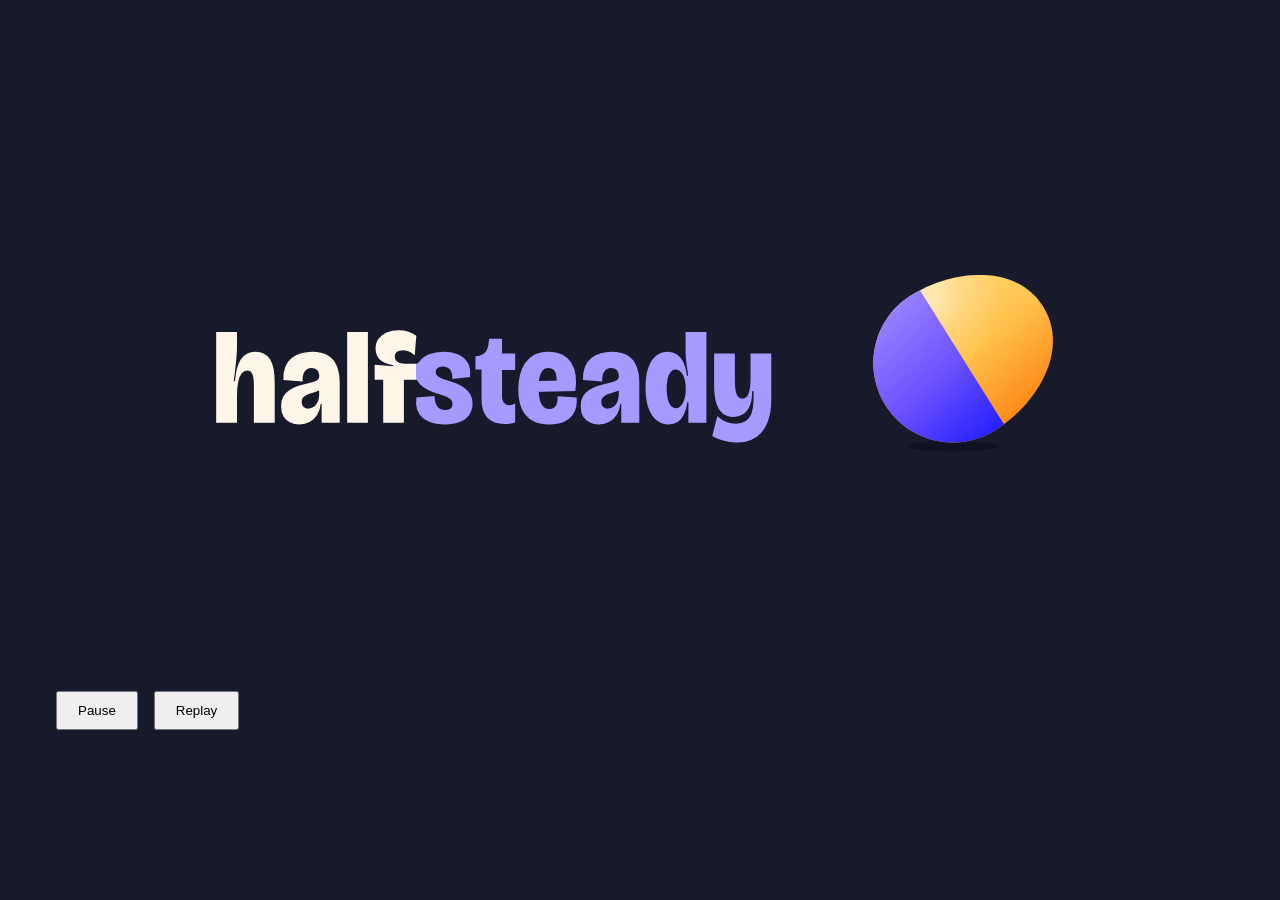
==== commit ca0557f8: "Sync website from halfsteady@e060dc2" ====
--- a/site/film.html
+++ b/site/film.html
@@ -18,7 +18,7 @@
 
 The OFL allows the licensed fonts to be used, studied, modified and
 redistributed freely as long as they are not sold by themselves. The
-fonts, including any derivative works, can be bundled, embedded, 
+fonts, including any derivative works, can be bundled, embedded,
 redistributed and/or sold with any software provided that any reserved
 names are not used by derivative works. The fonts and derivatives,
 however, cannot be released under any other type of license. The
@@ -402,4 +402,4 @@
 }
 root.HalfSteadyAttachedR4={data:DATA,variants,pose,svgAt,staticSVG,standalone,faceAt,terminalPath,grip,constants:{...C,RELEASE,DURATION,SPEED,lowerBack},distance};
 })(typeof window!=='undefined'?window:globalThis);
-</script><script>const W=HalfSteadyAttachedR4,key="pressed",options={"mood":"night"},media=matchMedia("(prefers-reduced-motion: reduce)");let reduce=media.matches,t=0,last=null,frame=0,running=true;function draw(){document.querySelector("#film").innerHTML=W.svgAt(key,t,{...options,reduced:reduce});}function tick(now){frame=0;if(last!==null&&running&&!document.hidden&&!reduce)t=Math.min(W.variants[key].duration,t+(now-last)/1000);last=now;draw();if(t>=W.variants[key].duration){running=false;document.querySelector("#play").textContent="Play";}if(running&&!document.hidden&&!reduce)frame=requestAnimationFrame(tick);else last=null;}function wake(){if(!frame&&running&&!reduce&&!document.hidden)frame=requestAnimationFrame(tick);else draw();}document.querySelector("#play").onclick=()=>{if(t>=W.variants[key].duration)t=0;running=!running;last=null;document.querySelector("#play").textContent=running?"Pause":"Play";wake();};document.querySelector("#replay").onclick=()=>{t=0;last=null;running=true;document.querySelector("#play").textContent="Pause";wake();};media.addEventListener("change",e=>{reduce=e.matches;last=null;wake();});document.addEventListener("visibilitychange",()=>{last=null;wake();});wake();</script></html>+</script><script>const W=HalfSteadyAttachedR4,key="pressed",options={"mood":"night"},media=matchMedia("(prefers-reduced-motion: reduce)");let reduce=media.matches,t=0,last=null,frame=0,running=true;function draw(){document.querySelector("#film").innerHTML=W.svgAt(key,t,{...options,reduced:reduce});}function tick(now){frame=0;if(last!==null&&running&&!document.hidden&&!reduce)t=Math.min(W.variants[key].duration,t+(now-last)/1000);last=now;draw();if(t>=W.variants[key].duration){running=false;document.querySelector("#play").textContent="Play";}if(running&&!document.hidden&&!reduce)frame=requestAnimationFrame(tick);else last=null;}function wake(){if(!frame&&running&&!reduce&&!document.hidden)frame=requestAnimationFrame(tick);else draw();}document.querySelector("#play").onclick=()=>{if(t>=W.variants[key].duration)t=0;running=!running;last=null;document.querySelector("#play").textContent=running?"Pause":"Play";wake();};document.querySelector("#replay").onclick=()=>{t=0;last=null;running=true;document.querySelector("#play").textContent="Pause";wake();};media.addEventListener("change",e=>{reduce=e.matches;last=null;wake();});document.addEventListener("visibilitychange",()=>{last=null;wake();});wake();</script></html>
